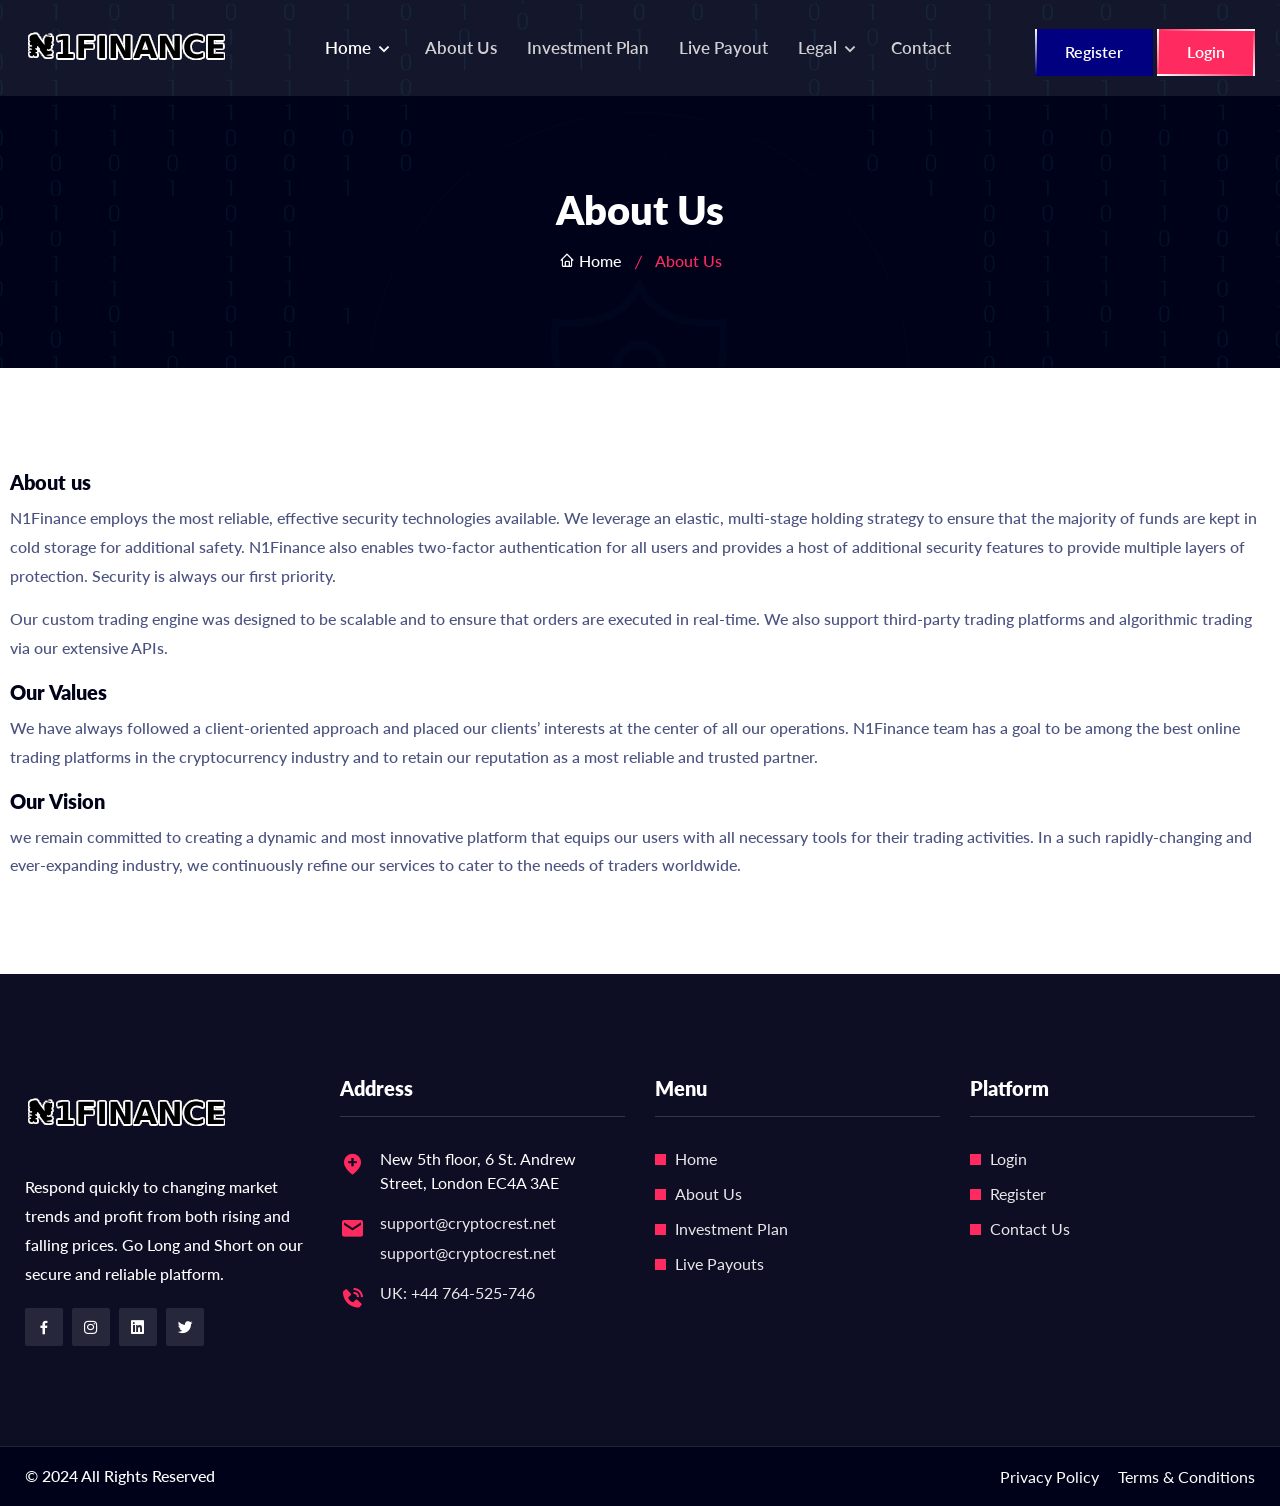
==== about-us.html @ 45ce6a68 "d" ====
<!doctype html>
<html lang="zxx">
    
<!-- Mirrored from cryptocrest.net/about-us.php by HTTrack Website Copier/3.x [XR&CO'2014], Sat, 09 Nov 2024 10:19:20 GMT -->
<!-- Added by HTTrack --><meta http-equiv="content-type" content="text/html;charset=UTF-8" /><!-- /Added by HTTrack -->
<meta http-equiv="content-type" content="text/html;charset=UTF-8" />
<head>
		<!-- Required meta tags -->
		<meta charset="utf-8">
		<meta name="viewport" content="width=device-width, initial-scale=1, shrink-to-fit=no">
<meta name="description" content="N1Finance was designed with all categories of traders in mind. With an easy to explore and use interface, we built integrity,  innovation and security into a product that is quickly becoming the favorite among traders in over 35 countries.">
    <meta name="author" content="N1Finance">
	
		<!-- Links of CSS files -->
		<link rel="stylesheet" href="fig/assets/css/bootstrap.min.css">
		<link rel="stylesheet" href="fig/assets/css/owl.theme.default.min.css">
		<link rel="stylesheet" href="fig/assets/css/owl.carousel.min.css">
		<link rel="stylesheet" href="fig/assets/css/animate.min.css">
		<link rel="stylesheet" href="fig/assets/css/boxicons.min.css"> 
		<link rel="stylesheet" href="fig/assets/css/magnific-popup.min.css"> 
		<link rel="stylesheet" href="fig/assets/css/flaticon.css">
		<link rel="stylesheet" href="fig/assets/css/meanmenu.min.css">
		<link rel="stylesheet" href="fig/assets/css/nice-select.min.css">
		<link rel="stylesheet" href="fig/assets/css/odometer.min.css">
		<link rel="stylesheet" href="fig/assets/css/style.css">
		<link rel="stylesheet" href="fig/assets/css/responsive.css">
		
		 <!--====== Favicon Icon ======-->
		 
		 <!-- Favicon -->
		<link rel="icon" type="image/png" href="fig/assets/img/favicon.png">
		

    <base  />
    <title>About Us - N1Finance </title>
  
    </head>

    <body>
		
		<!-- Start Preloader Area -->
		<div class="preloader">
            <div class="loader">
                <div class="loader-outter"></div>
                <div class="loader-inner"></div>

                <div class="indicator"> 
                    <svg width="16px" height="12px">
                        <polyline id="back" points="1 6 4 6 6 11 10 1 12 6 15 6"></polyline>
                        <polyline id="front" points="1 6 4 6 6 11 10 1 12 6 15 6"></polyline>
                    </svg>
                </div>
            </div>
        </div>
		<!-- End Preloader Area -->
		
		<!-- Start Header Area -->
		<header class="header-area">
			   <!-- TradingView Widget BEGIN -->
<div class="tradingview-widget-container">
  <div class="tradingview-widget-container__widget"></div>
  <script type="text/javascript" src="../s3.tradingview.com/external-embedding/embed-widget-ticker-tape.js" async>
  {
  "symbols": [
    {
      "proName": "FOREXCOM:SPXUSD",
      "title": "S&P 500"
    },
    {
      "proName": "FOREXCOM:NSXUSD",
      "title": "Nasdaq 100"
    },
    {
      "proName": "FX_IDC:EURUSD",
      "title": "EUR/USD"
    },
    {
      "proName": "BITSTAMP:BTCUSD",
      "title": "BTC/USD"
    },
    {
      "proName": "BITSTAMP:ETHUSD",
      "title": "ETH/USD"
    }
  ],
  "colorTheme": "dark",
  "isTransparent": true,
  "displayMode": "adaptive",
  "locale": "en"
}
  </script>
</div>
<!-- TradingView Widget END -->
			<!-- Start Navbar Area -->
			<div class="navbar-area">
				<div class="mobile-nav">
					<div class="container">
						<a href="index-2.html" class="logo">
							<img src="fig/assets/img/logos.png" alt="Logo">
						</a>
					</div>
				</div>

				<div class="main-nav">
					<div class="container">
						<nav class="navbar navbar-expand-md">
							<a class="navbar-brand" href="index-2.html">
								<img src="fig/assets/img/logos.png" alt="Logo">
							</a>
							
							<div class="collapse navbar-collapse mean-menu">
								<ul class="navbar-nav m-auto">
									<li class="nav-item">
										<a href="index-2.html" class="nav-link active">
											Home
											<i class="bx bx-chevron-down"></i>
										</a>

									</li>
                                      
									  <li class="nav-item">
										<a href="about-us.html" class="nav-link">About Us</a>
									</li>
									
									
									<li class="nav-item">
										<a href="pricing.html" class="nav-link">Investment Plan</a>
									</li>
									
									
									 <li class="nav-item">
										<a href="payouts.html" class="nav-link">Live Payout</a>
									</li>
									
									<li class="nav-item">
										<a href="#" class="nav-link">
											Legal
											<i class="bx bx-chevron-down"></i>
										</a>

										<ul class="dropdown-menu">
											<li class="nav-item">
												<a href="legal.html" class="nav-link">Terms Of Use</a>
											</li>
											<li class="nav-item">
												<a href="privacy.html" class="nav-link">Privacy Policy</a>
											</li>
										</ul>
									</li>
									
							
									<li class="nav-item">
										<a href="contact-us.html" class="nav-link">Contact</a>
									</li>
								</ul>
                                								<div class="others-option">
									<div class="get-quote">
										<a href="https://trading.cryptocrest.net/register.php" class="default-btn2">
											<span>Register</span>
										</a>
									</div>
									<div class="get-quote">
										<a href="https://trading.cryptocrest.net/" class="default-btn">
											<span>Login</span>
										</a>
									</div>
								</div>
								                         							</div>
						</nav>
					</div>
				</div>
				
				
			</div>
			<!-- End Navbar Area -->

		</header>
		<!-- End Header Area -->
  <!-- Start Page Title Area -->
		<div class="page-title-area">
			<div class="container">
				<div class="page-title-content">
				    <br><br><br><br>
					<h2>About Us</h2>
					<ul>
						<li>
							<a href="index-2.html">
								<i class="bx bx-home"></i>
								Home 
							</a>
						</li>
						<li class="active">About Us</li>
					</ul>
				</div>
			</div>
		</div>
		<!-- End Page Title Area -->

  <!-- Start About Us Area -->
		<section class="about-us-area pt-100 pb-70">
			<div class="container">
				<div class="row align-items-center">
                
                    <div class="blog-post-item">
                        <div class="blog-post-top-content">
                            <h3 class="title">About us</h3>
                            <p>N1Finance employs the most reliable, effective security technologies available. 
							We leverage an elastic, multi-stage holding strategy to ensure that the majority of funds
							are kept in cold storage for additional safety. N1Finance also enables two-factor 
							authentication for all users and provides a host of additional security features to provide
							multiple layers of protection. Security is always our first priority.</p>
							<p> Our custom trading engine was designed to be scalable and to ensure that orders are executed 
							in real-time. We also support third-party trading platforms and algorithmic
							trading via our extensive APIs.</p>
							
                            <h3 class="title">Our Values</h3>
                            <p>We have always followed a client-oriented approach and placed our clients’ interests at 
							the center of all our operations. N1Finance team has a goal to be among the best online
							trading platforms in the cryptocurrency industry and to retain our reputation as a most 
							reliable and trusted partner.</p>
					
						   <h3 class="title">Our Vision</h3>
                            <p>we remain committed to creating a dynamic and most innovative platform that equips our users with all 
							necessary tools for their trading activities. In a such rapidly-changing and ever-expanding industry, we
							continuously refine our services to cater to the needs of traders worldwide.
</p>
						
						</div>

 </div> </div> </div>
                    </div>
                </div>
            </div>
        </div>
        <div class="banefits-color-2">
            <img src="exp/images/shape/color-bg-4.html" alt="">
        </div>
    </section>
 
		

	<!-- Start Footer Area -->
				<footer class="footer-area pt-100 pb-70 jarallax" data-jarallax='{"speed": 0.3}'>
			<div class="container">
				<div class="row">
					<div class="col-lg-3 col-md-6">
						<div class="single-footer-widget">
							<a href="index-2.html" class="logo">
								<img src="assets/images/logo/logo.png" alt="Image">
							</a>

							<p>Respond quickly to changing market trends 
							and profit from both rising and falling prices. Go Long and Short on
							our secure and reliable platform.</p>

							<ul class="social-icon">
								<li>
									<a href="#">
										<i class="bx bxl-facebook"></i>
									</a>
								</li>
								<li>
									<a href="#">
										<i class="bx bxl-instagram"></i>
									</a>
								</li>
								<li>
									<a href="#">
										<i class="bx bxl-linkedin-square"></i>
									</a>
								</li>
								<li>
									<a href="#">
										<i class="bx bxl-twitter"></i>
									</a>
								</li>
							</ul>
						</div>
					</div>

					<div class="col-lg-3 col-md-6">
						<div class="single-footer-widget">
							<h3>Address</h3>

							<ul class="address">
								<li class="location">
									<i class="bx bxs-location-plus"></i>
									New 5th floor, 6 St. Andrew Street, London EC4A 3AE								</li>
								<li>
									<i class="bx bxs-envelope"></i>
									<a href="mailto:support@cryptocrest.net">support@cryptocrest.net</a>
									<a href="mailto:support@cryptocrest.net">support@cryptocrest.net</a>
								</li>
								<li>
									<i class="bx bxs-phone-call"></i>
									<a href="tel:UK: +44 764-525-746">UK: +44 764-525-746</a>
									
								</li>
							</ul>
						</div>
					</div>

					<div class="col-lg-3 col-md-6">
						<div class="single-footer-widget">
							<h3>Menu</h3>

							<ul class="import-link">
								<li>
									<a href="index-2.html">Home</a>
								</li>
								<li>
									<a href="about-us.html">About Us</a>
								</li>
								<li>
									<a href="pricing.html">Investment Plan</a>
								</li>
								<li>
									<a href="payouts.html">Live Payouts</a>
								</li>
								
							</ul>
						</div>
					</div>

					<div class="col-lg-3 col-md-6">
						<div class="single-footer-widget">
							<h3>Platform</h3>

							<ul class="import-link">
									                                         <li><a  href="https://trading.cryptocrest.net/">Login</a></li>
                                        <li><a  href="https://trading.cryptocrest.net/register.php">Register</a></li>
										
										                          								<li>
									<a href="contact-us.html">Contact Us</a>
								</li>
							</ul>
						</div>
					</div>
				</div>
			</div>
		</footer>
		<!-- End Footer Area -->

		<!-- Start Copy Right Area -->
		<div class="copy-right-area">
			<div class="container">
				<div class="row align-items-center">
					<div class="col-lg-6 col-md-6">
						<p>    &copy; 2024 All Rights Reserved</a></p>
					</div>

					<div class="col-lg-6 col-md-6">
						<ul class="footer-menu">
							<li>
								<a href="privacy.html" >
									Privacy Policy
								</a>
							</li>
							<li>
								<a href="legal.html" >
									Terms & Conditions
								</a>
							</li>
						</ul>
					</div>
				</div>
			</div>
		</div>
		
		<div class="go-top">
			<i class="bx bx-chevrons-up"></i>
			<i class="bx bx-chevrons-up"></i>
		</div>
		<!-- End Go Top Area -->
		
<!--Start of Tawk.to Script-->
<!--<script type="text/javascript">
var Tawk_API=Tawk_API||{}, Tawk_LoadStart=new Date();
(function(){
var s1=document.createElement("script"),s0=document.getElementsByTagName("script")[0];
s1.async=true;
s1.src='https://embed.tawk.to/5f638be14704467e89efe614/default';
s1.charset='UTF-8';
s1.setAttribute('crossorigin','*');
s0.parentNode.insertBefore(s1,s0);
})();
</script>
-->
<!--End of Tawk.to Script-->


<!-- GetButton.io widget -->
<!--
<script type="text/javascript">
    (function () {
        var options = {
            whatsapp: "+447537181141", // WhatsApp number
            call_to_action: "Message us", // Call to action
            position: "left", // Position may be 'right' or 'left'
        };
        var proto = document.location.protocol, host = "getbutton.io", url = proto + "//static." + host;
        var s = document.createElement('script'); s.type = 'text/javascript'; s.async = true; s.src = url + '/widget-send-button/js/init.js';
        s.onload = function () { WhWidgetSendButton.init(host, proto, options); };
        var x = document.getElementsByTagName('script')[0]; x.parentNode.insertBefore(s, x);
    })();
</script>
-->
<!-- /GetButton.io widget -->

        <!-- Links of JS files -->
        <script src="fig/assets/js/jquery.min.js"></script>
        <script src="fig/assets/js/popper.min.js"></script>
        <script src="fig/assets/js/bootstrap.min.js"></script>
		<script src="fig/assets/js/meanmenu.min.js"></script>
		<script src="fig/assets/js/owl.carousel.min.js"></script>
		<script src="fig/assets/js/nice-select.min.js"></script>
		<script src="fig/assets/js/magnific-popup.min.js"></script>
		<script src="fig/assets/js/parallax.min.js"></script>
        <script src="fig/assets/js/appear.min.js"></script>
		<script src="fig/assets/js/odometer.min.js"></script>
		<script src="fig/assets/js/smoothscroll.min.js"></script>
		<script src="fig/assets/js/form-validator.min.js"></script>
		<script src="fig/assets/js/contact-form-script.js"></script>
		<script src="fig/assets/js/ajaxchimp.min.js"></script>
        <script src="fig/assets/js/wow.min.js"></script>
		<script src="fig/assets/js/custom.js"></script>
    </body>

<!-- Mirrored from cryptocrest.net/about-us.php by HTTrack Website Copier/3.x [XR&CO'2014], Sat, 09 Nov 2024 10:19:20 GMT -->
</html>
---- fig/assets/css/flaticon.css ----
/*
  	Flaticon icon font: Flaticon
  	Creation date: 15/09/2020 04:46
  	*/

@font-face {
    font-family: "Flaticon";
    src: url("../fonts/Flaticon.eot");
    src: url("../fonts/Flaticond41dd41dd41d.eot?#iefix") format("embedded-opentype"),
        url("../fonts/Flaticon.woff2") format("woff2"),
        url("../fonts/Flaticon.woff") format("woff"),
        url("../fonts/Flaticon.ttf") format("truetype"),
        url("../fonts/Flaticon.svg#Flaticon") format("svg");
    font-weight: normal;
    font-style: normal;
}

@media screen and (-webkit-min-device-pixel-ratio:0) {
    @font-face {
        font-family: "Flaticon";
        src: url("../fonts/Flaticon.svg#Flaticon") format("svg");
    }
}

[class^="flaticon-"]:before, [class*=" flaticon-"]:before,
[class^="flaticon-"]:after, [class*=" flaticon-"]:after {   
    font-family: Flaticon;
    font-style: normal;
}

.flaticon-left-arrow:before { content: "\f100"; }
.flaticon-right-arrow:before { content: "\f101"; }
.flaticon-play-button:before { content: "\f102"; }
.flaticon-clock:before { content: "\f103"; }
.flaticon-call:before { content: "\f104"; }
.flaticon-cyber-security:before { content: "\f105"; }
.flaticon-testing:before { content: "\f106"; }
.flaticon-innovation:before { content: "\f107"; }
.flaticon-cybercrime:before { content: "\f108"; }
.flaticon-threat:before { content: "\f109"; }
.flaticon-cyber-security-1:before { content: "\f10a"; }
.flaticon-password:before { content: "\f10b"; }
.flaticon-authentication:before { content: "\f10c"; }
.flaticon-web-protection:before { content: "\f10d"; }
.flaticon-reliability:before { content: "\f10e"; }
.flaticon-cyber:before { content: "\f10f"; }
.flaticon-application:before { content: "\f110"; }
.flaticon-quote:before { content: "\f111"; }
.flaticon-database:before { content: "\f112"; }
.flaticon-security:before { content: "\f113"; }
.flaticon-security-1:before { content: "\f114"; }
.flaticon-pin:before { content: "\f115"; }
.flaticon-email:before { content: "\f116"; }
.flaticon-user:before { content: "\f117"; }
.flaticon-worldwide:before { content: "\f118"; }
.flaticon-key:before { content: "\f119"; }
.flaticon-padlock:before { content: "\f11a"; }
.flaticon-www:before { content: "\f11b"; }
.flaticon-url:before { content: "\f11c"; }
.flaticon-bug:before { content: "\f11d"; }
.flaticon-antivirus:before { content: "\f11e"; }
---- fig/assets/css/style.css ----
/*
@File: Seqty Template Styles

* This file contains the styling for the actual template, this
is the file you need to edit to change the look of the template.

This files table contents are outlined below>>>>>

******************************************* 
** - DEFAULT AREA STYLE - **

** - Default Btn Area Style
** - Read More Area Style
** - Section Title Area Style

** - HOME PAGE STYLE - **

** - Header Area Style
** - Navbar Area Style
** - Mobile Navbar Area Style
** - Banner Area Style
** - Feature Area Style
** - Our Approach Area Style
** - Our Challenges Area Style
** - Services Area Style
** - Solution Area Style
** - Get In Touch Area Style
** - Protect Area Style
** - Testimonials Area Style
** - Partner Area Style
** - Blog Area Style
** - Footer Top Area Style
** - Copy Right Area Style
** - About Area Style
** - Pricing Area Style
** - Counter Area Style
** - Team Area Style
** - Approach Area Style
** - Safety Area Style

** - OTHER STYLE AREA - **

** - Preloader Area Style
** - Go Top Style
** - Video wave Style
** - Section Title Area Style
** - Nice select Area

*******************************************
/*

/*
Default Style
============================*/
@import url("https://fonts.googleapis.com/css2?family=Lato:ital,wght@0,300;0,400;0,700;0,900;1,300;1,400&amp;display=swap");
body {
  font-size: 16px;
  font-family: "Lato", sans-serif;
  color: #4b5280;
}

body.body-color-three {
  background-color: #f5f7fa;
}

.container {
  max-width: 1260px;
}

a {
  display: inline-block;
  -webkit-transition: all ease 0.5s;
  transition: all ease 0.5s;
  text-decoration: none;
  color: #4b5280;
}

a:hover {
  text-decoration: none;
  color: #ff2a60;
}

a:focus {
  text-decoration: none;
}

button {
  outline: 0 !important;
  -webkit-box-shadow: none;
          box-shadow: none;
  border: none;
}

button:focus {
  -webkit-box-shadow: none;
          box-shadow: none;
}

.h1, .h2, .h3, .h4, .h5, .h6, h1, h2, h3, h4, h5, h6 {
  color: #000219;
  font-weight: 800;
}

h3 {
  font-size: 20px;
  line-height: 1.4;
}

.d-table {
  width: 100%;
  height: 100%;
}

.d-table-cell {
  vertical-align: middle;
}

p {
  font-size: 16px;
  margin-bottom: 15px;
  line-height: 1.8;
  font-weight: 500;
}

p:last-child {
  margin-bottom: 0;
}

img {
  max-width: 100%;
  height: auto;
}

ul {
  list-style: none;
  padding: 0;
  margin: 0;
}

.form-control {
  height: 50px;
  color: #ff2a60;
  border: 1px solid #ebebeb;
  background-color: transparent;
  border-radius: 0;
  font-size: 16px;
  padding: 10px 20px;
  width: 100%;
}

.form-control::-webkit-input-placeholder {
  color: #676a6a;
}

.form-control:-ms-input-placeholder {
  color: #676a6a;
}

.form-control::-ms-input-placeholder {
  color: #676a6a;
}

.form-control::placeholder {
  color: #676a6a;
}

.form-control:focus {
  color: #000000;
  background-color: transparent;
  -webkit-box-shadow: unset;
          box-shadow: unset;
  outline: 0;
  border: 1px solid #ff2a60;
}

.form-control:hover:focus, .form-control:focus {
  -webkit-box-shadow: unset;
          box-shadow: unset;
}

textarea.form-control {
  height: auto;
}

.ptb-100 {
  padding-top: 100px;
  padding-bottom: 100px;
}

.ptb-70 {
  padding-top: 70px;
  padding-bottom: 70px;
}

.pt-100 {
  padding-top: 100px;
}

.pb-100 {
  padding-bottom: 100px;
}

.pt-70 {
  padding-top: 70px;
}

.pb-70 {
  padding-bottom: 70px;
}

.mt-100 {
  margin-top: 100px;
}

.mt-minus-100 {
  margin-top: -100px;
}

.mt-30 {
  margin-top: 30px;
}

.mb-30 {
  margin-bottom: 30px;
}

/*
Bg-color Style*/
.bg-color {
  background-color: #f9fafb;
}

.white-bg {
  background-color: #ffffff;
}

/*
Default Btn Area Style*/
.default-btn {
  z-index: 1;
  font-weight: 600;
  font-size: 16px;
  color: #ffffff;
  padding: 15px 30px 16px;
  line-height: 1;
  -webkit-transition: all ease 0.5s;
  transition: all ease 0.5s;
  text-align: center;
  background-color: #ff2a60;
  position: relative;
  overflow: hidden;
}


.default-btn2 {
  z-index: 1;
  font-weight: 600;
  font-size: 16px;
  color: #ffffff;
  padding: 15px 30px 16px;
  line-height: 1;
  -webkit-transition: all ease 0.5s;
  transition: all ease 0.5s;
  text-align: center;
  background-color: navy;
  position: relative;
  overflow: hidden;
}

.default-btn2 span::before {
  content: "";
  position: absolute;
  top: 0;
  left: 0;
  width: 2px;
  height: 100%;
  background: -webkit-gradient(linear, left top, left bottom, from(#ffffff), to(transparent));
  background: linear-gradient(top, #ffffff, transparent);
  -webkit-animation: top 2s linear infinite;
          animation: top 2s linear infinite;
  -webkit-animation-delay: 1s;
          animation-delay: 1s;
}
.default-btn span::before {
  content: "";
  position: absolute;
  top: 0;
  left: 0;
  width: 2px;
  height: 100%;
  background: -webkit-gradient(linear, left top, left bottom, from(#ffffff), to(transparent));
  background: linear-gradient(top, #ffffff, transparent);
  -webkit-animation: top 2s linear infinite;
          animation: top 2s linear infinite;
  -webkit-animation-delay: 1s;
          animation-delay: 1s;
}

.default-btn span::after {
  content: "";
  position: absolute;
  bottom: 0;
  right: 0;
  width: 2px;
  height: 100%;
  background: -webkit-gradient(linear, left bottom, left top, from(#ffffff), to(transparent));
  background: linear-gradient(bottom, #ffffff, transparent);
  -webkit-animation: bottom 2s linear infinite;
          animation: bottom 2s linear infinite;
  -webkit-animation-delay: 1s;
          animation-delay: 1s;
}

.default-btn::before {
  content: "";
  position: absolute;
  top: 0;
  left: 0;
  width: 100%;
  height: 2px;
  background: -webkit-gradient(linear, right top, left top, from(#ffffff), to(transparent));
  background: linear-gradient(right, #ffffff, transparent);
  -webkit-animation: right 2s linear infinite;
          animation: right 2s linear infinite;
}

.default-btn::after {
  content: "";
  position: absolute;
  bottom: 0;
  left: 0;
  width: 100%;
  height: 2px;
  background: -webkit-gradient(linear, left top, right top, from(#ffffff), to(transparent));
  background: linear-gradient(left, #ffffff, transparent);
  -webkit-animation: left 2s linear infinite;
          animation: left 2s linear infinite;
}

.default-btn:hover {
  background-color: #ff5a00;
  color: #ffffff;
}

@-webkit-keyframes left {
  0% {
    -webkit-transform: translateX(100%);
            transform: translateX(100%);
  }
  100% {
    -webkit-transform: translateX(-100%);
            transform: translateX(-100%);
  }
}

@keyframes left {
  0% {
    -webkit-transform: translateX(100%);
            transform: translateX(100%);
  }
  100% {
    -webkit-transform: translateX(-100%);
            transform: translateX(-100%);
  }
}

@-webkit-keyframes right {
  0% {
    -webkit-transform: translateX(-100%);
            transform: translateX(-100%);
  }
  100% {
    -webkit-transform: translateX(100%);
            transform: translateX(100%);
  }
}

@keyframes right {
  0% {
    -webkit-transform: translateX(-100%);
            transform: translateX(-100%);
  }
  100% {
    -webkit-transform: translateX(100%);
            transform: translateX(100%);
  }
}

@-webkit-keyframes top {
  0% {
    -webkit-transform: translateY(100%);
            transform: translateY(100%);
  }
  100% {
    -webkit-transform: translateY(-100%);
            transform: translateY(-100%);
  }
}

@keyframes top {
  0% {
    -webkit-transform: translateY(100%);
            transform: translateY(100%);
  }
  100% {
    -webkit-transform: translateY(-100%);
            transform: translateY(-100%);
  }
}

@-webkit-keyframes bottom {
  0% {
    -webkit-transform: translateY(-100%);
            transform: translateY(-100%);
  }
  100% {
    -webkit-transform: translateY(100%);
            transform: translateY(100%);
  }
}

@keyframes bottom {
  0% {
    -webkit-transform: translateY(-100%);
            transform: translateY(-100%);
  }
  100% {
    -webkit-transform: translateY(100%);
            transform: translateY(100%);
  }
}

/*
Read More Btn Area Style*/
.read-more {
  font-weight: 600;
  font-size: 15px;
  color: #ff2a60;
}

.read-more i {
  position: relative;
  position: relative;
  top: 1.7px;
  margin-left: 5px;
}

.read-more:hover {
  color: #ff2a60;
}

/*
Section Title Area Style*/
.section-title {
  max-width: 750px;
  margin: -5px auto 50px;
  text-align: center;
  position: relative;
}

.section-title span {
  display: block;
  margin-bottom: 12px;
  color: #ff2a60;
  font-weight: 600;
}

.section-title h2 {
  font-size: 40px;
  margin-bottom: 15px;
  position: relative;
  line-height: 1.4;
}

.section-title h2:last-child {
  margin-bottom: 0;
}

.section-title.white-title span {
  color: #ffffff;
}

.section-title.white-title h2 {
  color: #ffffff;
}

.section-title.white-title p {
  color: #ffffff;
}

/*
Header Area Style
======================================================*/
.header-area {
  position: absolute;
  top: 0;
  left: 0;
  right: 0;
  width: 100%;
  z-index: 999;
}

.header-area.p-relative {
  position: relative;
}

.top-header {
  background-color: #ff2a60;
  padding-top: 15px;
  padding-bottom: 15px;
}

.top-header .header-left-content {
  line-height: 1;
}

.top-header .header-left-content li {
  display: inline-block;
  margin-right: 30px;
  color: #999999;
  font-size: 14px;
  position: relative;
  padding-left: 30px;
  font-weight: 600;
}

.top-header .header-left-content li:last-child {
  margin-right: 0;
}

.top-header .header-left-content li i {
  color: #ffffff;
  display: inline-block;
  margin-right: 10px;
  font-size: 18px;
  position: absolute;
  top: -2px;
  left: 0;
}

.top-header .header-left-content li a {
  display: block;
  color: #ffffff;
}

.top-header .header-left-content li a:hover {
  color: #ffffff;
}

.top-header .header-right-content {
  line-height: 1;
  text-align: right;
}

.top-header .header-right-content li {
  display: inline-block;
  margin-right: 15px;
}

.top-header .header-right-content li:last-child {
  margin-right: 0;
}

.top-header .header-right-content li a i {
  color: #ffffff;
  display: inline-block;
  font-size: 18px;
  -webkit-transition: all ease 0.5s;
  transition: all ease 0.5s;
  text-align: center;
}

.top-header .header-right-content li a:hover i {
  color: #ffffff;
}

.top-header.bg-dark {
  background-color: #000000 !important;
}

.top-header.top-header-three .header-left-content li {
  color: #000219;
}

.top-header.top-header-three .header-left-content li i {
  color: #ff2a60;
}

.top-header.top-header-three .header-left-content li a {
  color: #000219;
}

.top-header.top-header-three .header-left-content li a:hover {
  color: #ff2a60;
}

.top-header.top-header-three .header-right-content li a i {
  color: #000219;
}

.top-header.top-header-three .header-right-content li a:hover i {
  color: #ff2a60;
}

/*
Navbar Area Style
======================================================*/
.navbar-area {
  background-color: rgba(255, 255, 255, 0.08);
}

.navbar-area .main-nav {
  padding-top: 0;
  padding-bottom: 0;
}

.navbar-area .main-nav .navbar {
  padding: 0;
}

.navbar-area .main-nav .navbar .navbar-brand {
  font-size: 0;
  padding: 0;
}

.navbar-area .main-nav nav .navbar-nav .nav-item {
  position: relative;
  padding: 0 0;
}

.navbar-area .main-nav nav .navbar-nav .nav-item a {
  font-size: 17px;
  font-weight: 600;
  color: rgba(255, 255, 255, 0.8);
  text-transform: capitalize;
  -webkit-transition: all ease 0.5s;
  transition: all ease 0.5s;
  margin-left: 0;
  margin-right: 0;
  padding: 35px 0;
  position: relative;
  z-index: 1;
  margin: 0 15px;
}

.navbar-area .main-nav nav .navbar-nav .nav-item a i {
  font-size: 22px;
  line-height: 0;
  position: relative;
  top: 4px;
  margin-left: -2px;
}

.navbar-area .main-nav nav .navbar-nav .nav-item a:hover {
  color: #ffffff;
}

.navbar-area .main-nav nav .navbar-nav .nav-item a.active {
  color: #ffffff;
}

.navbar-area .main-nav nav .navbar-nav .nav-item .dropdown-menu {
  position: absolute;
  top: 100%;
  left: 15px;
  opacity: 0;
  width: 250px;
  visibility: hidden;
  z-index: 99;
  display: block;
  padding: 0;
  background-color: #ffffff;
  border: none;
  border-radius: 0;
  -webkit-transition: all 0.2s ease-in-out;
  transition: all 0.2s ease-in-out;
  -webkit-box-shadow: 0 0 20px 3px rgba(0, 0, 0, 0.05);
          box-shadow: 0 0 20px 3px rgba(0, 0, 0, 0.05);
  border-top: 2px solid #ff2a60;
}

.navbar-area .main-nav nav .navbar-nav .nav-item .dropdown-menu li {
  position: relative;
  padding: 0;
}

.navbar-area .main-nav nav .navbar-nav .nav-item .dropdown-menu li a {
  font-size: 15.5px;
  color: #000219;
  position: relative;
  padding: 10px 15px;
  border-bottom: 1px dashed #eeeeee;
  margin-left: 0;
  margin-right: 0;
  text-transform: capitalize;
  display: block;
  font-weight: 600;
}

.navbar-area .main-nav nav .navbar-nav .nav-item .dropdown-menu li a i {
  float: right;
  top: 12px;
  -webkit-transition: all ease 0.5s;
  transition: all ease 0.5s;
  font-size: 20px;
}

.navbar-area .main-nav nav .navbar-nav .nav-item .dropdown-menu li a::before {
  display: none;
}

.navbar-area .main-nav nav .navbar-nav .nav-item .dropdown-menu li a:hover {
  color: #ff2a60;
}

.navbar-area .main-nav nav .navbar-nav .nav-item .dropdown-menu li a.active {
  color: #ff2a60;
}

.navbar-area .main-nav nav .navbar-nav .nav-item .dropdown-menu li .dropdown-menu {
  left: 100%;
  top: 0;
}

.navbar-area .main-nav nav .navbar-nav .nav-item .dropdown-menu li:last-child a {
  border-bottom: none;
}

.navbar-area .main-nav nav .navbar-nav .nav-item .dropdown-menu li .dropdown-menu {
  position: absolute;
  left: -98%;
  top: 20px !important;
  opacity: 0 !important;
  visibility: hidden !important;
}

.navbar-area .main-nav nav .navbar-nav .nav-item .dropdown-menu li .dropdown-menu li .dropdown-menu {
  position: absolute;
  right: -100%;
  top: 0;
  opacity: 0 !important;
  visibility: hidden !important;
}

.navbar-area .main-nav nav .navbar-nav .nav-item .dropdown-menu li .dropdown-menu li a {
  color: #000219;
  text-transform: capitalize;
  font-weight: 600;
}

.navbar-area .main-nav nav .navbar-nav .nav-item .dropdown-menu li .dropdown-menu li a:hover {
  color: #ff2a60;
}

.navbar-area .main-nav nav .navbar-nav .nav-item .dropdown-menu li .dropdown-menu li a:focus {
  color: #ff2a60;
}

.navbar-area .main-nav nav .navbar-nav .nav-item .dropdown-menu li .dropdown-menu li a.active {
  color: #ff2a60;
}

.navbar-area .main-nav nav .navbar-nav .nav-item .dropdown-menu li:hover .dropdown-menu {
  opacity: 1 !important;
  visibility: visible !important;
  top: -4px !important;
}

.navbar-area .main-nav nav .navbar-nav .nav-item .dropdown-menu li:hover .dropdown-menu li:hover .dropdown-menu {
  opacity: 1 !important;
  visibility: visible !important;
  top: -20px !important;
}

.navbar-area .main-nav nav .navbar-nav .nav-item .dropdown-menu:last-child .dropdown-menu {
  left: auto;
  right: -100%;
}

.navbar-area .main-nav nav .navbar-nav .nav-item:hover ul {
  opacity: 1;
  visibility: visible;
  margin-top: 0;
}

.navbar-area .others-option .get-quote {
  display: inline-block;
  position: relative;
  top: 7.5px;
}

.navbar-area .others-option .cart-icon {
  top: 0;
  display: inline-block;
  margin-right: 40px;
  position: relative;
}

.navbar-area .others-option .cart-icon a i {
  font-size: 30px;
  -webkit-transition: all ease 0.5s;
  transition: all ease 0.5s;
  line-height: 1;
  line-height: 50px;
  text-align: center;
  display: inline-block;
  color: #ffffff;
  border-radius: 50px;
}

.navbar-area .others-option .cart-icon a span {
  position: absolute;
  top: 5px;
  right: -10px;
  width: 15px;
  height: 15px;
  line-height: 15px;
  background-color: #ff2a60;
  border-radius: 50%;
  text-align: center;
  color: #ffffff;
  font-size: 11px;
}

.navbar-area .others-option .cart-icon a:hover i {
  color: #ff2a60;
}

.navbar-area.navbar-area-two {
  background-color: #ffffff;
}

.navbar-area.navbar-area-two .main-nav nav .navbar-nav .nav-item a {
  color: #000000;
}

.navbar-area.navbar-area-two .main-nav nav .navbar-nav .nav-item a:hover {
  color: #ff2a60;
}

.navbar-area.navbar-area-two .main-nav nav .navbar-nav .nav-item a.active {
  color: #ff2a60;
}

.navbar-area.navbar-area-two .main-nav nav .navbar-nav .nav-item .dropdown-menu li a {
  color: #000219;
}

.navbar-area.navbar-area-two .main-nav nav .navbar-nav .nav-item .dropdown-menu li a:hover {
  color: #ff2a60;
}

.navbar-area.navbar-area-two .main-nav nav .navbar-nav .nav-item .dropdown-menu li a.active {
  color: #ff2a60;
}

.navbar-area.navbar-area-two .main-nav nav .navbar-nav .nav-item .dropdown-menu li .dropdown-menu li a {
  color: #000219;
}

.navbar-area.navbar-area-two .main-nav nav .navbar-nav .nav-item .dropdown-menu li .dropdown-menu li a:hover {
  color: #ff2a60;
}

.navbar-area.navbar-area-two .main-nav nav .navbar-nav .nav-item .dropdown-menu li .dropdown-menu li a:focus {
  color: #ff2a60;
}

.navbar-area.navbar-area-two .main-nav nav .navbar-nav .nav-item .dropdown-menu li .dropdown-menu li a.active {
  color: #ff2a60;
}

.navbar-area.navbar-area-two .others-option .cart-icon a i {
  color: #000000;
}

.navbar-area.navbar-area-two .others-option .cart-icon a:hover i {
  color: #ff2a60;
}

.navbar-area.navbar-area-two.is-sticky {
  background-color: #ffffff !important;
}

.navbar-area.is-sticky {
  position: fixed;
  top: 0;
  left: 0;
  width: 100%;
  z-index: 999;
  -webkit-box-shadow: 0 0 20px 3px rgba(0, 0, 0, 0.05);
          box-shadow: 0 0 20px 3px rgba(0, 0, 0, 0.05);
  background-color: #000219;
  -webkit-animation: 500ms ease-in-out 0s normal none 1 running fadeInDown;
          animation: 500ms ease-in-out 0s normal none 1 running fadeInDown;
}

/*
Mobile Navbar Area Style
======================================================*/
.mobile-nav {
  display: none;
}

@media only screen and (max-width: 991px) {
  .mobile-nav {
    display: block;
    position: relative;
  }
  .mobile-nav .logo {
    text-decoration: none;
    position: absolute;
    top: 10px;
    z-index: 999;
    left: 15px;
    color: #ffffff;
    font-weight: bold;
    text-transform: uppercase;
    font-size: 20px;
    max-width: 145px;
  }
  .mobile-nav nav .navbar-nav {
    height: 300px;
    overflow-y: scroll !important;
  }
  .mobile-nav nav .navbar-nav .nav-item a i {
    display: none;
  }
  .mean-container .mean-bar {
    background-color: rgba(255, 255, 255, 0.08);
    height: 70px;
    padding: 0;
    border-bottom: 1px solid #000000;
    border-top: 1px solid #000000;
  }
  .mean-container .mean-nav {
    margin-top: 70px;
  }
  .mean-container .mean-nav ul li a:hover {
    color: #ff2a60;
  }
  .mean-container .mean-nav ul li a.active {
    color: #ff2a60;
  }
  .mean-container a.meanmenu-reveal {
    padding: 23px 15px 0 0;
    color: #ffffff;
  }
  .mean-container a.meanmenu-reveal span {
    background-color: #ffffff;
    position: relative;
    top: 8px;
    margin-top: -5px;
    border-radius: 0;
  }
  .main-nav {
    display: none !important;
  }
  .navbar-area .others-option {
    display: none;
  }
  .navbar-area .others-option .get-quote {
    top: 4.5px;
  }
  .navbar-area .others-option .cart-icon {
    margin-right: 10px;
    margin-left: 20px;
  }
  .navbar-area.is-sticky .mean-container .mean-bar {
    background-color: #000000;
    border: none;
  }
  .navbar-area.navbar-area-two .mean-container .mean-bar {
    background-color: #ffffff;
    border: none;
  }
  .navbar-area.navbar-area-two .mean-container a.meanmenu-reveal {
    color: #000000;
  }
  .navbar-area.navbar-area-two .mean-container a.meanmenu-reveal span {
    background-color: #000000;
  }
  .navbar-area.navbar-area-two .others-option-for-responsive .dot-menu .inner .circle {
    background-color: #000000;
  }
  .top-header.top-header-three .appointment {
    display: none;
  }
}

/*
Others Option For Responsive Area Style
======================================================*/
.others-option-for-responsive {
  display: none;
}

.others-option-for-responsive .dot-menu {
  padding: 0 10px;
  height: 30px;
  cursor: pointer;
  z-index: 9991;
  position: absolute;
  right: 60px;
  top: 21px;
}

.others-option-for-responsive .dot-menu .inner {
  display: -webkit-box;
  display: -ms-flexbox;
  display: flex;
  -webkit-box-align: center;
      -ms-flex-align: center;
          align-items: center;
  height: 30px;
}

.others-option-for-responsive .dot-menu .inner .circle {
  height: 5px;
  width: 5px;
  border-radius: 100%;
  margin: 0 2px;
  -webkit-transition: all ease 0.5s;
  transition: all ease 0.5s;
  background-color: #ffffff;
}

.others-option-for-responsive .dot-menu:hover .inner .circle {
  background-color: #ff2a60;
}

.others-option-for-responsive .container {
  position: relative;
}

.others-option-for-responsive .container .container {
  position: absolute;
  right: 0;
  top: 10px;
  max-width: 262px;
  margin: auto;
  opacity: 0;
  visibility: hidden;
  -webkit-box-shadow: 0 0 20px 3px rgba(0, 0, 0, 0.05);
          box-shadow: 0 0 20px 3px rgba(0, 0, 0, 0.05);
  -webkit-transition: all ease 0.5s;
  transition: all ease 0.5s;
  z-index: 2;
  padding-left: 15px;
  padding-right: 15px;
}

.others-option-for-responsive .container .container.active {
  opacity: 1;
  visibility: visible;
}

.others-option-for-responsive .option-inner {
  -webkit-box-shadow: 0 0 20px 3px rgba(0, 0, 0, 0.05);
          box-shadow: 0 0 20px 3px rgba(0, 0, 0, 0.05);
  background-color: #ffffff;
}

.others-option-for-responsive .option-inner .others-option {
  background-color: #ffffff;
  padding: 10px;
  position: absolute;
  top: 61px;
  right: 0;
  -webkit-box-shadow: 0 0 20px 3px rgba(0, 0, 0, 0.05);
          box-shadow: 0 0 20px 3px rgba(0, 0, 0, 0.05);
}

.others-option-for-responsive .option-inner .others-option .option-item {
  margin-left: 15px;
  padding-left: 15px;
  position: relative;
}

.others-option-for-responsive .option-inner .others-option .option-item:first-child {
  margin-left: 0;
  padding-left: 0;
}

.others-option-for-responsive .sidebar-menu {
  display: inline-block;
  margin-left: 10px;
}

.others-option-for-responsive .sidebar-menu a i {
  font-size: 25px;
  background-color: #ff2a60;
  height: 50px;
  width: 50px;
  line-height: 50px;
  display: inline-block;
  text-align: center;
  color: #ffffff;
  border-radius: 50px;
}

@media only screen and (max-width: 991px) {
  .others-option-for-responsive {
    display: block;
  }
  .others-option-for-responsive .container {
    max-width: 100%;
  }
  .others-option-for-responsive .container .container {
    max-width: 400px;
    margin: auto;
  }
  .others-option-for-responsive .option-inner .others-option {
    background-color: #000000;
    margin-right: 15px;
  }
  .others-option-for-responsive .option-inner .others-option .dot-menu:hover .inner .circle {
    background-color: #ffffff;
  }
  .others-option-for-responsive .option-inner .others-option .cart-icon a i {
    color: #ffffff;
  }
  .others-option-for-responsive .option-inner .others-option .cart-icon a span {
    background-color: #ffffff !important;
    color: #000000;
  }
  .others-option-for-responsive .option-inner .others-option .search-btn {
    color: #ffffff;
  }
  .others-option-for-responsive .option-inner .others-option .search-btn:hover {
    color: #ffffff !important;
  }
  .others-option-for-responsive .option-inner .others-option .close-btn {
    color: #ffffff;
  }
}

/*
Banner Area Style
======================================================*/
.banner-area {
  background-position: center center;
  background-repeat: no-repeat;
  background-size: cover;
  position: relative;
  z-index: 1;
  padding-top: 120px;
  padding-bottom: 120px;
}

.banner-area.bg-1 {
  background: transparent url(../img/banner-bg1.jpg) left top no-repeat;
}

.banner-area.bg-2 {
  background-image: url(../img/banner-bg2.jpg);
}

.banner-area.banner-area-two {
  height: auto;
  padding-top: 300px;
  padding-bottom: 270px;
}

.banner-area.banner-area-two .banner-content {
  max-width: 590px;
}

.banner-area.banner-area-two .banner-content .top-title {
  color: #ff2a60;
  font-weight: 800;
}

.banner-area.banner-area-two .banner-content h1 {
  margin-bottom: 25px;
  color: #ffffff;
}

.banner-area.banner-area-two .banner-content p {
  color: #ffffff;
}

.banner-area.banner-area-three {
  height: auto;
  background-color: #eae1d6;
  padding-top: 100px;
  padding-bottom: 170px;
}

.banner-area.banner-area-three .banner-content .top-title {
  color: #ff2a60;
}

.banner-area.banner-area-three .banner-content h1 {
  font-size: 62px;
  color: #000219;
  margin-bottom: 25px;
}

.banner-area.banner-area-three .banner-content p {
  color: #4b5280;
}

.banner-content .top-title {
  display: block;
  margin-bottom: 15px;
  font-weight: 600;
}

.banner-content h1 {
  font-size: 60px;
  font-weight: 900;
  margin-bottom: 25px;
}

.banner-content p {
  margin-bottom: 30px;
  font-size: 16.5px;
}

.banner-video .video-btn {
  color: #ff2a60;
  background-color: #ffffff;
}

.banner-video .video-btn::after, .banner-video .video-btn::before {
  border-color: #ffffff;
}

.banner-video .video-btn:hover {
  background-color: #ff2a60;
  color: #ffffff;
}

.banner-video .video-btn:hover::after, .banner-video .video-btn:hover::before {
  border-color: #ff2a60;
}

.banner-image {
  text-align: center;
}

.banner-image img {
  -webkit-animation: border-transform 10s linear infinite alternate forwards;
          animation: border-transform 10s linear infinite alternate forwards;
}

@-webkit-keyframes border-transform {
  0%, 100% {
    border-radius: 63% 37% 54% 46% / 55% 48% 52% 45%;
  }
  14% {
    border-radius: 40% 60% 54% 46% / 49% 60% 40% 51%;
  }
  28% {
    border-radius: 54% 46% 38% 62% / 49% 70% 30% 51%;
  }
  42% {
    border-radius: 61% 39% 55% 45% / 61% 38% 62% 39%;
  }
  56% {
    border-radius: 61% 39% 67% 33% / 70% 50% 50% 30%;
  }
  70% {
    border-radius: 50% 50% 34% 66% / 56% 68% 32% 44%;
  }
  84% {
    border-radius: 46% 54% 50% 50% / 35% 61% 39% 65%;
  }
}

@keyframes border-transform {
  0%, 100% {
    border-radius: 63% 37% 54% 46% / 55% 48% 52% 45%;
  }
  14% {
    border-radius: 40% 60% 54% 46% / 49% 60% 40% 51%;
  }
  28% {
    border-radius: 54% 46% 38% 62% / 49% 70% 30% 51%;
  }
  42% {
    border-radius: 61% 39% 55% 45% / 61% 38% 62% 39%;
  }
  56% {
    border-radius: 61% 39% 67% 33% / 70% 50% 50% 30%;
  }
  70% {
    border-radius: 50% 50% 34% 66% / 56% 68% 32% 44%;
  }
  84% {
    border-radius: 46% 54% 50% 50% / 35% 61% 39% 65%;
  }
}

/*
Feature Area Style
======================================================*/
.feature-area {
  position: relative;
  margin-top: -130px;
  z-index: 1;
  overflow: hidden;
}

.feature-area.feature-area-two {
  margin-top: 0;
}

.feature-area.feature-area-two .single-feature {
  margin-top: 0;
  position: relative;
  -webkit-transition: all ease 0.5s;
  transition: all ease 0.5s;
}

.feature-area.feature-area-two .single-feature .feature-shape {
  position: absolute;
  bottom: 0;
  right: 0;
}

.feature-area.feature-area-two .single-feature:hover {
  background-color: #ff2a60;
}

.feature-area.feature-area-two .single-feature:hover i {
  color: #ffffff;
}

.feature-area.feature-area-three {
  z-index: 1;
  position: relative;
}

.feature-area.feature-area-three .feature-shape {
  position: absolute;
  bottom: 0;
  right: 0;
  opacity: 0.4;
}

.single-feature {
  padding: 30px;
  margin-top: 30px;
  margin-bottom: 30px;
  -webkit-box-shadow: 0 0 20px 3px rgba(0, 0, 0, 0.05);
          box-shadow: 0 0 20px 3px rgba(0, 0, 0, 0.05);
  -webkit-transition: all ease 0.5s;
  transition: all ease 0.5s;
  background-color: #ffffff;
}

.single-feature .title {
  position: relative;
  margin-bottom: 28px;
}

.single-feature .title i {
  position: absolute;
  top: 0;
  font-size: 50px;
  line-height: 1;
  color: #ff2a60;
  -webkit-transition: all ease 0.5s;
  transition: all ease 0.5s;
}

.single-feature .title h3 {
  -webkit-transition: all ease 0.5s;
  transition: all ease 0.5s;
  padding-left: 65px;
  padding-top: 12px;
}

.single-feature p {
  -webkit-transition: all ease 0.5s;
  transition: all ease 0.5s;
  margin-bottom: 0;
}

.single-feature:hover {
  background-color: #ff2a60;
  -webkit-transform: translateY(-5px);
          transform: translateY(-5px);
}

.single-feature:hover .title i {
  -webkit-transform: rotateY(360deg);
          transform: rotateY(360deg);
  color: #ffffff;
}

.single-feature:hover .title h3 {
  color: #ffffff;
}

.single-feature:hover p {
  color: #ffffff;
}

/*
Our Approach Area Style
======================================================*/
.approach-content {
  margin-left: 30px;
}

.approach-content h3 {
  font-weight: 600;
  font-size: 25px;
  margin-bottom: 40px;
}

.single-approach {
  background-color: #ffffff;
  border-left: 2px solid #ff2a60;
  padding: 20px;
  margin-bottom: 30px;
  -webkit-transition: all ease 0.5s;
  transition: all ease 0.5s;
  -webkit-box-shadow: 0 0 20px 3px rgba(0, 0, 0, 0.05);
          box-shadow: 0 0 20px 3px rgba(0, 0, 0, 0.05);
  position: relative;
}

.single-approach h3 {
  margin-bottom: 10px;
  font-size: 20px;
  font-weight: 700;
  -webkit-transition: all ease 0.5s;
  transition: all ease 0.5s;
}

.single-approach p {
  -webkit-transition: all ease 0.5s;
  transition: all ease 0.5s;
}

.single-approach:hover {
  -webkit-transform: translateY(-5px);
          transform: translateY(-5px);
}

.approach-img {
  margin-bottom: 30px;
}

/*
Our Challenges Area Style
======================================================*/
.challenges-area {
  background-image: url(../img/challenges-bg.jpg);
  background-position: center center;
  background-repeat: no-repeat;
  background-size: cover;
  position: relative;
  overflow: hidden;
  z-index: 1;
}

.challenges-area::before {
  content: "";
  position: absolute;
  top: 0;
  left: 0;
  width: 100%;
  height: 100%;
  background-color: #000219;
  opacity: 0.75;
}

.challenges-area.challenges-area-two {
  background-image: unset;
  background-color: #000219;
}

.challenges-area.challenges-area-two::before {
  display: none;
}

.challenges-area.challenges-area-two .challenges-shape {
  position: absolute;
  bottom: 0;
  right: 0;
  z-index: -1;
}

.challenges-area.challenges-area-two .single-challenges i {
  -webkit-transition: all ease 0.5s;
  transition: all ease 0.5s;
}

.challenges-area.challenges-area-two .single-challenges h3 {
  -webkit-transition: all ease 0.5s;
  transition: all ease 0.5s;
}

.challenges-area.challenges-area-two .single-challenges p {
  -webkit-transition: all ease 0.5s;
  transition: all ease 0.5s;
}

.challenges-area.challenges-area-two .single-challenges:hover {
  background-color: #ff2a60;
}

.challenges-area.challenges-area-two .single-challenges:hover i {
  color: #ffffff;
}

.challenges-area.challenges-area-two .single-challenges:hover h3 {
  color: #ffffff;
}

.challenges-area.challenges-area-two .single-challenges:hover p {
  color: #ffffff;
}

.single-challenges {
  position: relative;
  margin-bottom: 30px;
  -webkit-transition: all ease 0.5s;
  transition: all ease 0.5s;
  background-color: #ffffff;
  -webkit-box-shadow: 0 0 20px 3px rgba(0, 0, 0, 0.05);
          box-shadow: 0 0 20px 3px rgba(0, 0, 0, 0.05);
  padding: 30px 25px;
  text-align: center;
  z-index: 1;
}

.single-challenges i {
  font-size: 50px;
  color: #ff2a60;
  line-height: 1;
  margin-bottom: 20px;
  display: block;
}

.single-challenges h3 {
  margin-bottom: 10px;
}

.single-challenges p {
  margin-bottom: 0;
}

.single-challenges span {
  position: absolute;
  left: 0;
  right: 0;
  font-size: 100px;
  z-index: -1;
  opacity: 0.06;
  top: 50%;
  -webkit-transform: translateY(-50%);
          transform: translateY(-50%);
}

.single-challenges:hover {
  -webkit-transform: translateY(-5px);
          transform: translateY(-5px);
}

/*
Services Area Style
======================================================*/
.single-services {
  position: relative;
  -webkit-transition: all ease 0.5s;
  transition: all ease 0.5s;
  overflow: hidden;
  margin-bottom: 30px;
}

.single-services .services-img a {
  position: relative;
}

.single-services .services-img a::before {
  content: "";
  position: absolute;
  top: 0;
  left: 0;
  width: 100%;
  height: 100%;
  background: -webkit-gradient(linear, left bottom, left top, from(#000219), to(transparent));
  background: linear-gradient(bottom, #000219, transparent);
}

.single-services .services-content {
  position: absolute;
  bottom: -120px;
  left: 0;
  right: 0;
  padding: 30px;
  -webkit-transition: all ease 0.5s;
  transition: all ease 0.5s;
}

.single-services .services-content h3 {
  margin-bottom: 15px;
}

.single-services .services-content h3 a {
  color: #ffffff;
}

.single-services .services-content h3 a:hover {
  color: #ff2a60;
}

.single-services .services-content p {
  color: #ffffff;
}

.single-services:hover {
  -webkit-transform: translateY(-5px);
          transform: translateY(-5px);
}

.single-services:hover .services-content {
  bottom: 0;
}

/*
Solution Area Style
======================================================*/
.solution-area {
  overflow: hidden;
}

.solution-area.solution-area-three {
  position: relative;
  z-index: 1;
}

.solution-area.solution-area-three .container-fluid {
  max-width: 100%;
}

.solution-area.solution-area-three .solution-shape-left {
  z-index: -1;
  position: absolute;
  top: 50px;
  left: 50px;
  -webkit-animation: movebounce 5s linear infinite;
          animation: movebounce 5s linear infinite;
}

.solution-content {
  max-width: 600px;
  margin-left: auto;
}

.solution-title {
  margin-bottom: 40px;
}

.solution-title span {
  font-weight: 600;
  display: block;
  margin-bottom: 10px;
  color: #ff2a60;
}

.solution-title h2 {
  font-size: 30px;
  font-weight: 700;
  margin-bottom: 0;
  line-height: 1.4;
}

.single-solution {
  padding: 30px;
  position: relative;
  -webkit-box-shadow: 0 0 20px 3px rgba(0, 0, 0, 0.05);
          box-shadow: 0 0 20px 3px rgba(0, 0, 0, 0.05);
  -webkit-transition: all ease 0.5s;
  transition: all ease 0.5s;
  margin-bottom: 30px;
}

.single-solution h3 {
  margin-bottom: 12px;
  color: #000000;
  font-size: 18px;
  font-weight: 700;
}

.single-solution h3 a {
  color: #000000;
}

.single-solution p {
  margin-bottom: 0;
}

.single-solution span {
  position: absolute;
  top: -13px;
  right: -4px;
  line-height: 1;
  font-size: 80px;
  opacity: 0.1;
  font-weight: 700;
}

.solution-img {
  background-image: url(../img/solution-img.png);
  background-position: center center;
  background-repeat: no-repeat;
  background-size: cover;
  height: 100%;
  padding-bottom: 30px;
  position: relative;
}

.solution-img::before {
  content: "";
  position: absolute;
  bottom: 0;
  left: 0;
  width: 100%;
  height: 30px;
  background-color: #ffffff;
}

.solution-img img {
  display: none;
}

/*
Get In Touch Area Style
======================================================*/
.get-in-touch-area {
  background-image: url(../img/get-in-touch-bg.jpg);
  background-position: center center;
  background-repeat: no-repeat;
  background-size: cover;
  position: relative;
  z-index: 1;
}

.get-in-touch-area::before {
  content: "";
  position: absolute;
  top: 0;
  left: 0;
  width: 100%;
  height: 100%;
  background-color: #000219;
  opacity: 0.75;
  z-index: -1;
}

.get-in-touch-area.get-in-touch-area-two {
  background-image: unset;
  z-index: 1;
}

.get-in-touch-area.get-in-touch-area-two::before {
  display: none;
}

.get-in-touch-area.get-in-touch-area-two .get-in-touch-shape {
  position: absolute;
  top: 0;
  left: 0;
  right: 0;
  width: 100%;
  height: 100%;
  -webkit-box-pack: center;
      -ms-flex-pack: center;
          justify-content: center;
  -webkit-box-align: center;
      -ms-flex-align: center;
          align-items: center;
  display: -webkit-box;
  display: -ms-flexbox;
  display: flex;
  z-index: -1;
}

.get-in-touch-area.get-in-touch-area-two .get-in-touch-form .form-group label {
  color: #000000;
}

.get-in-touch-area.get-in-touch-area-two .get-in-touch-form .form-group .form-control {
  border: 1px solid #ebebeb !important;
}

.get-in-touch-area.get-in-touch-area-two .get-in-touch-form .form-group .form-control:focus {
  border-color: #ff2a60 !important;
}

.get-in-touch-form {
  text-align: center;
  max-width: 810px;
  margin: auto;
}

.get-in-touch-form .form-group {
  margin-bottom: 30px;
}

.get-in-touch-form .form-group label {
  text-align: left;
  display: block;
  color: #ffffff;
  margin-bottom: 10px;
  font-weight: 600;
}

.get-in-touch-form .form-group .form-control {
  background-color: #ffffff;
  border: none !important;
  height: 50px;
  padding-left: 15px;
}

.get-in-touch-form .form-group textarea {
  height: 100% !important;
}

/*
Protect Area Style
======================================================*/
.protect-area {
  overflow: hidden;
}

.protect-area .single-challenges {
  background-color: #ffffff;
  padding: 20px;
}

.protect-area .col-lg-6 .row .col-lg-6:nth-child(2) .single-challenges {
  margin-top: 30px;
  background-color: #ff2a60;
}

.protect-area .col-lg-6 .row .col-lg-6:nth-child(2) .single-challenges i {
  color: #ffffff;
}

.protect-area .col-lg-6 .row .col-lg-6:nth-child(2) .single-challenges h3 {
  color: #ffffff;
}

.protect-area .col-lg-6 .row .col-lg-6:nth-child(2) .single-challenges p {
  color: #ffffff;
}

.protect-area .col-lg-6 .row .col-lg-6:nth-child(3) .single-challenges {
  margin-top: -30px;
  background-color: #ff2a60;
}

.protect-area .col-lg-6 .row .col-lg-6:nth-child(3) .single-challenges i {
  color: #ffffff;
}

.protect-area .col-lg-6 .row .col-lg-6:nth-child(3) .single-challenges h3 {
  color: #ffffff;
}

.protect-area .col-lg-6 .row .col-lg-6:nth-child(3) .single-challenges p {
  color: #ffffff;
}

.protect-area.protect-area-three {
  position: relative;
  z-index: 1;
}

.protect-area.protect-area-three .single-challenges {
  background-color: #ffffff;
  -webkit-box-shadow: 0 0 20px 3px rgba(0, 0, 0, 0.05);
          box-shadow: 0 0 20px 3px rgba(0, 0, 0, 0.05);
}

.protect-area.protect-area-three .single-challenges i {
  color: #ff2a60;
}

.protect-area.protect-area-three .single-challenges h3 {
  color: #000219;
}

.protect-area.protect-area-three .single-challenges p {
  color: #4b5280;
}

.protect-area.protect-area-three .protect-left-shape {
  z-index: -1;
  position: absolute;
  top: 50px;
  left: 50px;
  -webkit-animation: movebounce 5s linear infinite;
          animation: movebounce 5s linear infinite;
}

.protect-content {
  margin-right: 30px;
}

.protect-content .protect-title {
  margin-bottom: 40px;
}

.protect-content .protect-title span {
  font-weight: 600;
  display: block;
  margin-bottom: 10px;
  color: #ff2a60;
}

.protect-content .protect-title h2 {
  font-size: 30px;
  font-weight: 700;
  margin-bottom: 0;
  line-height: 1.4;
}

.protect-img {
  margin-bottom: 30px;
}

/*
Testimonials Area Style
======================================================*/
.testimonials-area {
  background-image: url(../img/testimonials-bg.jpg);
  background-position: center center;
  background-repeat: no-repeat;
  background-size: cover;
  position: relative;
  z-index: 1;
}

.testimonials-area::before {
  content: "";
  position: absolute;
  top: 0;
  left: 0;
  width: 100%;
  height: 100%;
  background-color: #000219;
  opacity: 0.75;
  z-index: -1;
}

.testimonials-area.testimonials-page-area {
  background-image: unset;
}

.testimonials-area.testimonials-page-area::before {
  display: none;
}

.testimonials-area.testimonials-page-area .testimonials-item {
  margin-bottom: 30px;
  text-align: center;
}

.testimonials-area.testimonials-page-area .testimonials-item p {
  color: #4b5280;
}

.testimonials-area.testimonials-page-area .testimonials-item h3 {
  color: #000219;
}

.testimonials-area.testimonials-page-area .testimonials-item span {
  color: #4b5280;
}

.testimonials {
  text-align: center;
  max-width: 700px;
  margin-left: auto;
  margin-right: auto;
}

.testimonials span {
  text-transform: uppercase;
  font-weight: 600;
  margin-bottom: 50px;
  display: block;
  color: #ffffff;
}

.testimonials .owl-nav .owl-prev {
  position: absolute;
  left: -50px;
  top: 50%;
  -webkit-transform: translateY(-50%);
          transform: translateY(-50%);
}

.testimonials .owl-nav .owl-prev i {
  font-size: 20px;
  color: #ffffff;
  border: 1px solid rgba(255, 255, 255, 0.8);
  width: 40px;
  height: 40px;
  line-height: 38px;
  border-radius: 50%;
  display: inline-block;
  -webkit-transition: all ease 0.5s;
  transition: all ease 0.5s;
}

.testimonials .owl-nav .owl-prev:hover i {
  background-color: #ff2a60;
  border-color: #ff2a60;
}

.testimonials .owl-nav .owl-next {
  position: absolute;
  right: -50px;
  top: 50%;
  -webkit-transform: translateY(-50%);
          transform: translateY(-50%);
}

.testimonials .owl-nav .owl-next i {
  font-size: 20px;
  color: #ffffff;
  border: 1px solid rgba(255, 255, 255, 0.8);
  width: 40px;
  height: 40px;
  line-height: 38px;
  border-radius: 50%;
  display: inline-block;
  -webkit-transition: all ease 0.5s;
  transition: all ease 0.5s;
}

.testimonials .owl-nav .owl-next:hover i {
  background-color: #ff2a60;
  border-color: #ff2a60;
}

.testimonials .owl-nav [class*=owl-]:hover {
  background-color: transparent;
}

.testimonials-item i {
  color: #ff2a60;
  font-size: 50px;
  line-height: 1;
  display: block;
  margin-bottom: 10px;
}

.testimonials-item p {
  color: #ffffff;
  margin-bottom: 22px;
  font-size: 20px;
}

.testimonials-item ul {
  line-height: 1;
  margin-bottom: 5px;
}

.testimonials-item ul li {
  display: inline-block;
  margin: 0 1px;
}

.testimonials-item ul li i {
  font-size: 18px;
  color: #ff2a60;
}

.testimonials-item h3 {
  color: #ffffff;
  margin-bottom: 10px;
}

.testimonials-item span {
  color: rgba(255, 255, 255, 0.8);
  font-weight: 500;
  margin-bottom: 0;
  display: block;
}

/*
Partner Area Style
======================================================*/
.partner-area {
  text-align: center;
}

.partner-area .owl-carousel .owl-item {
  line-height: 1;
}

.partner-area .owl-carousel .owl-item img {
  width: auto;
}

/*
Blog Area Style
======================================================*/
.blog-area.blog-area-three {
  position: relative;
  z-index: 1;
}

.blog-area.blog-area-three .blog-left-shape {
  z-index: -1;
  position: absolute;
  bottom: 50px;
  left: 0;
  -webkit-animation: movebounce 5s linear infinite;
          animation: movebounce 5s linear infinite;
}

.single-blog {
  -webkit-transition: all ease 0.5s;
  transition: all ease 0.5s;
  margin-bottom: 30px;
}

.single-blog .blog-img a {
  display: block;
}

.single-blog .blog-content {
  margin-top: 25px;
}

.single-blog .blog-content span {
  display: block;
  margin-bottom: 12px;
}

.single-blog .blog-content h3 {
  margin-bottom: 0;
}

.single-blog .blog-content h3 a {
  color: #000000;
}

.single-blog .blog-content h3 a:hover {
  color: #ff2a60;
}

/*
Footer Top Area Style
======================================================*/
.footer-area {
  background-image: url(../img/footer-bg.jpg);
  background-position: center center;
  background-repeat: no-repeat;
  background-size: cover;
  position: relative;
  z-index: 1;
}

.footer-area::before {
  content: "";
  position: absolute;
  top: 0;
  left: 0;
  width: 100%;
  height: 100%;
  background-color: #000219;
  opacity: 0.95;
  z-index: -1;
}

.single-footer-widget {
  margin-bottom: 30px;
}

.single-footer-widget .logo {
  margin-bottom: 20px;
}

.single-footer-widget p {
  margin-bottom: 20px;
  color: #ffffff;
}

.single-footer-widget .social-icon {
  line-height: 1;
}

.single-footer-widget .social-icon li {
  display: inline-block;
  margin-right: 5px;
}

.single-footer-widget .social-icon li a i {
  width: 38px;
  height: 38px;
  line-height: 38px;
  color: #ffffff;
  text-align: center;
  font-size: 18px;
  -webkit-transition: all ease 0.5s;
  transition: all ease 0.5s;
  border-radius: 2px;
  background-color: rgba(255, 255, 255, 0.1);
}

.single-footer-widget .social-icon li a:hover {
  -webkit-transform: translateY(-2px);
          transform: translateY(-2px);
}

.single-footer-widget .social-icon li a:hover i {
  background-color: #ff2a60;
}

.single-footer-widget h3 {
  color: #ffffff;
  margin-bottom: 30px;
  padding-bottom: 15px;
  position: relative;
}

.single-footer-widget h3::before {
  content: "";
  position: absolute;
  bottom: 0;
  left: 0;
  width: 100%;
  height: 1px;
  background-color: #31354d;
}

.single-footer-widget .address {
  color: #ffffff;
}

.single-footer-widget .address .location {
  padding-left: 40px;
  position: relative;
}

.single-footer-widget .address .location i {
  position: absolute;
  color: #ff2a60;
  left: 0;
  top: 5px;
  font-size: 25px;
}

.single-footer-widget .address li {
  padding-left: 40px;
  position: relative;
  margin-bottom: 16px;
  color: #ffffff;
}

.single-footer-widget .address li a {
  display: block;
  color: rgba(255, 255, 255, 0.9);
  margin-bottom: 6px;
}

.single-footer-widget .address li a:last-child {
  margin-bottom: 0;
}

.single-footer-widget .address li a:hover {
  color: #ffffff;
}

.single-footer-widget .address li:last-child {
  margin-bottom: 0;
}

.single-footer-widget .address li i {
  position: absolute;
  color: #ff2a60;
  left: 0;
  top: 5px;
  font-size: 25px;
}

.single-footer-widget .import-link li {
  margin-bottom: 11px;
  position: relative;
  padding-left: 20px;
  color: rgba(255, 255, 255, 0.9);
}

.single-footer-widget .import-link li::before {
  content: "";
  position: absolute;
  top: 7px;
  left: 0;
  width: 11px;
  height: 11px;
  background-color: #ff2a60;
  -webkit-transition: all ease 0.5s;
  transition: all ease 0.5s;
}

.single-footer-widget .import-link li:last-child {
  margin-bottom: 0;
}

.single-footer-widget .import-link li a {
  color: rgba(255, 255, 255, 0.9);
}

.single-footer-widget .import-link li a:hover {
  color: #ffffff;
}

.single-footer-widget .import-link li:hover::before {
  border-radius: 50%;
}

/*
Copy Right Area Style
======================================================*/
.copy-right-area {
  background-color: #000219;
  border-top: 1px solid #212437;
  padding-top: 15px;
  padding-bottom: 15px;
}

.copy-right-area p {
  color: #ffffff;
}

.copy-right-area p a {
  color: #ff2a60;
  font-weight: 600;
}

.copy-right-area .footer-menu {
  text-align: right;
}

.copy-right-area .footer-menu li {
  display: inline-block;
  margin-right: 15px;
}

.copy-right-area .footer-menu li:last-child {
  margin-right: 0;
}

.copy-right-area .footer-menu li a {
  color: #ffffff;
}

.copy-right-area .footer-menu li a:hover {
  color: #ff2a60;
}

/*
About Area Style
======================================================*/
.about-content {
  margin-left: 30px;
}

.about-content .about-title {
  margin-bottom: 40px;
}

.about-content .about-title span {
  font-weight: 600;
  display: block;
  margin-bottom: 10px;
  color: #ff2a60;
}

.about-content .about-title h2 {
  font-size: 30px;
  font-weight: 700;
  margin-bottom: 0;
  line-height: 1.4;
}

.about-content .tab {
  margin-bottom: 30px;
}

.about-content .tabs {
  margin-bottom: 30px;
}

.about-content .tabs li {
  display: inline-block;
  margin-right: 30px;
  font-weight: 700;
  font-size: 16px;
  color: #000219;
  border-bottom: 2px solid #000219;
  padding-bottom: 5px;
  cursor: pointer;
  -webkit-transition: all ease 0.5s;
  transition: all ease 0.5s;
}

.about-content .tabs li.current {
  border-color: #ff2a60;
  color: #ff2a60;
}

.about-content .tab_content .tabs_item p {
  margin-bottom: 0;
}

.about-content .tab_content .tabs_item ul {
  margin-top: 25px;
}

.about-content .tab_content .tabs_item ul li {
  margin-bottom: 10px;
  font-weight: 600;
  color: #000219;
  position: relative;
  font-size: 16px;
  padding-left: 25px;
}

.about-content .tab_content .tabs_item ul li i {
  position: absolute;
  top: 4px;
  left: 0;
  font-size: 18px;
  color: #ff2a60;
}

.about-content .tab_content .tabs_item ul li:last-child {
  margin-bottom: 0;
}

.about-img {
  margin-bottom: 30px;
}

/*
Pricing Area Style
======================================================*/
.pricing-area {
  overflow: hidden;
}

.single-pricing {
  text-align: center;
  margin-bottom: 30px;
  padding: 30px;
  -webkit-transition: all ease 0.5s;
  transition: all ease 0.5s;
  -webkit-box-shadow: 0 0 20px 3px rgba(0, 0, 0, 0.05);
          box-shadow: 0 0 20px 3px rgba(0, 0, 0, 0.05);
  background-color: #ffffff;
  position: relative;
  z-index: 1;
}

.single-pricing .pricing-shape {
  position: absolute;
  right: 0;
  bottom: 0;
  z-index: -1;
}

.single-pricing .pricing-shape-2 {
  position: absolute;
  left: 0;
  top: 0;
  z-index: -1;
  opacity: 0;
}

.single-pricing .pricing-title {
  -webkit-transition: all ease 0.5s;
  transition: all ease 0.5s;
}

.single-pricing .pricing-title h3 {
  -webkit-transition: all ease 0.5s;
  transition: all ease 0.5s;
}

.single-pricing .pricing-title h2 {
  color: #ff2a60;
  font-size: 50px;
  -webkit-transition: all ease 0.5s;
  transition: all ease 0.5s;
  margin-bottom: 0;
}

.single-pricing .pricing-title h2 sub {
  font-size: 35px;
  position: relative;
  top: 0;
}

.single-pricing .pricing-title span {
  -webkit-transition: all ease 0.5s;
  transition: all ease 0.5s;
  display: block;
  margin-bottom: 0;
}

.single-pricing ul {
  padding: 30px 0;
}

.single-pricing ul li {
  padding-bottom: 15px;
  color: #555555;
  font-size: 16px;
  font-weight: 600;
  -webkit-transition: all ease 0.5s;
  transition: all ease 0.5s;
}

.single-pricing ul li:last-child {
  border: none;
  margin-bottom: 0;
  padding-bottom: 0;
}

.single-pricing.active {
  background-color: #000219;
}

.single-pricing.active .pricing-title h3 {
  color: #ffffff;
}

.single-pricing.active .pricing-title h2 {
  color: #ffffff;
}

.single-pricing.active .pricing-title span {
  color: #ffffff;
}

.single-pricing.active .pricing-title h4 {
  color: #ffffff;
  border-color: #ffffff;
}

.single-pricing.active ul li {
  color: #ffffff;
}

.single-pricing.active .pricing-shape {
  opacity: 0;
}

.single-pricing.active .pricing-shape-2 {
  opacity: 1;
}

.single-pricing:hover {
  -webkit-transform: translateY(-5px);
          transform: translateY(-5px);
  background-color: #000219;
}

.single-pricing:hover .pricing-title h3 {
  color: #ffffff;
}

.single-pricing:hover .pricing-title h2 {
  color: #ffffff;
}

.single-pricing:hover .pricing-title span {
  color: #ffffff;
}

.single-pricing:hover .pricing-title h4 {
  color: #ffffff;
  border-color: #ffffff;
}

.single-pricing:hover ul li {
  color: #ffffff;
}

.single-pricing:hover .pricing-shape {
  opacity: 0;
}

.single-pricing:hover .pricing-shape-2 {
  opacity: 1;
}

/*
Counter Area Style
======================================================*/
.counter-area {
  background-image: url(../img/counter-bg.jpg);
  background-position: center center;
  background-repeat: no-repeat;
  background-size: cover;
  position: relative;
  z-index: 1;
  overflow: hidden;
}

.counter-area::before {
  content: "";
  position: absolute;
  top: 0;
  left: 0;
  width: 100%;
  height: 100%;
  background-color: #000219;
  opacity: 0.2;
  z-index: -1;
}

.counter-area .section-title span {
  color: #ff2a60;
  font-weight: 800;
}

.counter-area .counter-max-wide {
  max-width: 810px;
  margin-left: auto;
}

.counter-area .overly-one::before {
  bottom: -1px;
}

.counter-area .overly-one::after {
  left: -1px;
}

.counter-area .overly-one .overly-two::before {
  top: -1px;
}

.counter-area .overly-one .overly-two::after {
  right: -1px;
}

.counter-area.counter-area-three {
  background-image: unset;
}

.counter-area.counter-area-three::before {
  display: none;
}

.counter-area.counter-area-three .container-fluid {
  max-width: 100%;
}

.counter-area.counter-area-three .counter-max-wide {
  margin-left: 0;
  margin-right: auto;
  max-width: 825px;
}

.counter-area.counter-area-three .single-counter {
  border-color: #edeaea;
}

.counter-area.counter-area-three .single-counter i {
  border-color: #edeaea;
}

.counter-area.counter-area-three .single-counter h2 {
  color: #000219;
}

.counter-area.counter-area-three .single-counter h3 {
  color: #000000;
}

.single-counter {
  border: 1px solid #202132;
  padding: 30px;
  position: relative;
  margin-bottom: 30px;
  padding-left: 170px;
}

.single-counter i {
  font-size: 80px;
  color: #ff2a60;
  position: absolute;
  top: 30px;
  left: 30px;
  line-height: 1;
  border-right: 1px solid #202132;
  padding-right: 30px;
}

.single-counter h2 {
  color: #ffffff;
  font-size: 40px;
  margin-bottom: 5px;
  line-height: 1;
}

.single-counter h2 .target {
  position: relative;
  top: 2px;
}

.single-counter h3 {
  color: #ffffff;
  font-weight: normal;
  font-size: 15px;
  font-weight: 600;
}

/*
Team Area Style
======================================================*/
.team-area.team-area-three {
  position: relative;
  z-index: 1;
}

.team-area.team-area-three .single-team .team-content {
  background-color: #f5f7fa;
}

.team-area.team-area-three .single-team .team-content h3 {
  color: #000219;
}

.team-area.team-area-three .single-team .team-content span {
  color: #4b5280;
  -webkit-transition: all ease 0.5s;
  transition: all ease 0.5s;
}

.team-area.team-area-three .single-team .team-content ul {
  background-color: #ffffff;
}

.team-area.team-area-three .single-team .team-content ul li a i {
  color: #000219;
}

.team-area.team-area-three .single-team .team-content ul li a:hover i {
  color: #ff2a60;
}

.team-area.team-area-three .single-team:hover .team-content {
  background-color: #eae1d6;
}

.team-area.team-area-three .single-team:hover .team-content ul {
  background-color: #eae1d6;
}

.team-area.team-area-three .single-team:hover .team-content span {
  color: #000219;
}

.team-area.team-area-three .team-right-shape {
  z-index: -1;
  position: absolute;
  bottom: 50px;
  right: 50px;
  -webkit-animation: movebounce 5s linear infinite;
          animation: movebounce 5s linear infinite;
}

.single-team {
  -webkit-transition: all ease 0.5s;
  transition: all ease 0.5s;
  margin-bottom: 30px;
  text-align: center;
}

.single-team .team-content {
  position: relative;
  background-color: #000219;
  padding: 20px 30px;
  margin-top: -60px;
  margin-left: 30px;
  margin-right: 30px;
  -webkit-transition: all ease 0.5s;
  transition: all ease 0.5s;
}

.single-team .team-content h3 {
  color: #ffffff;
}

.single-team .team-content span {
  color: #ffffff;
}

.single-team .team-content ul {
  -webkit-transition: all ease 0.5s;
  transition: all ease 0.5s;
  background-color: #ff2a60;
  padding: 10px 20px 25px;
  line-height: 1;
  position: absolute;
  bottom: 0;
  left: 0;
  right: 0;
  opacity: 0;
}

.single-team .team-content ul li {
  display: inline-block;
  padding: 0 10px;
}

.single-team .team-content ul li a {
  color: #ffffff;
}

.single-team .team-content ul li a i {
  font-size: 20px;
  -webkit-transition: all ease 0.5s;
  transition: all ease 0.5s;
  position: relative;
  top: 4px;
}

.single-team .team-content ul li a:hover i {
  -webkit-transform: translateY(-2px);
          transform: translateY(-2px);
}

.single-team:hover {
  -webkit-transform: translateY(-5px);
          transform: translateY(-5px);
}

.single-team:hover .team-content {
  background-color: #ff2a60;
}

.single-team:hover .team-content ul {
  bottom: -35px;
  opacity: 1;
}

/*
Approach Area Style
======================================================*/
.our-approach-area-three {
  overflow: hidden;
  position: relative;
}

.our-approach-area-three .approach-right-shape {
  position: absolute;
  top: 0;
  right: 50px;
  -webkit-animation: movebounce 5s linear infinite;
          animation: movebounce 5s linear infinite;
}

.single-approach-box {
  position: relative;
  margin-bottom: 30px;
  -webkit-transition: all ease 0.5s;
  transition: all ease 0.5s;
  background-color: #ffffff;
  -webkit-box-shadow: 0 0 20px 3px rgba(0, 0, 0, 0.05);
          box-shadow: 0 0 20px 3px rgba(0, 0, 0, 0.05);
  padding: 30px 20px;
  text-align: center;
  margin-top: 40px;
  z-index: 1;
}

.single-approach-box .icon {
  font-size: 40px;
  color: #ffffff;
  display: inline-block;
  width: 70px;
  height: 70px;
  line-height: 70px;
  background-color: #ff2a60;
  border-radius: 50%;
  position: absolute;
  top: -35px;
  left: 0;
  right: 0;
  margin: auto;
}

.single-approach-box .icon::after {
  content: "";
  position: absolute;
  top: -5px;
  left: -5px;
  width: 80px;
  height: 80px;
  line-height: 80px;
  border: 1px solid #ff2a60;
  border-radius: 50%;
}

.single-approach-box h3 {
  margin-bottom: 12px;
  margin-top: 35px;
}

.single-approach-box p {
  margin-bottom: 0;
}

.single-approach-box .approach-shape {
  position: absolute;
  bottom: 0;
  left: 0;
  opacity: .7;
  z-index: -1;
}

.single-approach-box:hover {
  -webkit-transform: translateY(-5px);
          transform: translateY(-5px);
}

@-webkit-keyframes movebounce {
  0% {
    -webkit-transform: translateY(0px);
            transform: translateY(0px);
  }
  50% {
    -webkit-transform: translateY(30px);
            transform: translateY(30px);
  }
  100% {
    -webkit-transform: translateY(0px);
            transform: translateY(0px);
  }
}

@keyframes movebounce {
  0% {
    -webkit-transform: translateY(0px);
            transform: translateY(0px);
  }
  50% {
    -webkit-transform: translateY(30px);
            transform: translateY(30px);
  }
  100% {
    -webkit-transform: translateY(0px);
            transform: translateY(0px);
  }
}

@-webkit-keyframes movebounce-right {
  0% {
    -webkit-transform: translateX(0px);
            transform: translateX(0px);
  }
  50% {
    -webkit-transform: translateX(30px);
            transform: translateX(30px);
  }
  100% {
    -webkit-transform: translateX(0px);
            transform: translateX(0px);
  }
}

@keyframes movebounce-right {
  0% {
    -webkit-transform: translateX(0px);
            transform: translateX(0px);
  }
  50% {
    -webkit-transform: translateX(30px);
            transform: translateX(30px);
  }
  100% {
    -webkit-transform: translateX(0px);
            transform: translateX(0px);
  }
}

/*
Safety Area Style
======================================================*/
.safety-area {
  overflow: hidden;
  background-color: #fffaf3;
  position: relative;
  z-index: 1;
}

.safety-area .safety-shape-1 {
  position: absolute;
  top: 50px;
  left: 50px;
  z-index: -1;
  -webkit-animation: movebounce 5s linear infinite;
          animation: movebounce 5s linear infinite;
}

.safety-area .safety-shape-2 {
  position: absolute;
  bottom: 50px;
  left: 50px;
  z-index: -1;
  -webkit-animation: movebounce-right 5s linear infinite;
          animation: movebounce-right 5s linear infinite;
}

.safety-area .safety-shape-3 {
  position: absolute;
  bottom: 50px;
  right: 50px;
  z-index: -1;
  -webkit-animation: movebounce 5s linear infinite;
          animation: movebounce 5s linear infinite;
}

.single-safety {
  text-align: center;
  padding: 30px;
}

.single-safety img {
  margin-bottom: 30px;
}

.single-safety h3 {
  margin-bottom: 12px;
}

.single-safety a {
  display: block;
}

.single-safety a h3 {
  -webkit-transition: all ease 0.5s;
  transition: all ease 0.5s;
}

.single-safety:hover a h3 {
  color: #ff2a60;
}

/*====================================================
INNER PAGE STYLE AREA
======================================================*/
/* 
Page Title Area Style
=====================================================*/
.page-title-area {
  position: relative;
  overflow: hidden;
  text-align: center;
  z-index: 1;
  background-color: #000219;
  padding-top: 100px;
  padding-bottom: 100px;
}

.page-title-area::before {
  content: "";
  position: absolute;
  top: 0;
  left: 0;
  right: 0;
  width: 100%;
  height: 100%;
  background-image: url(../img/page-bg-shape.png);
  background-position: center center;
  background-repeat: no-repeat;
  background-size: cover;
  z-index: -1;
  opacity: 0.1;
}

.page-title-area .page-title-content {
  position: relative;
  margin-top: -10px;
}

.page-title-area .page-title-content h2 {
  margin-bottom: 15px;
  color: #ffffff;
  font-size: 40px;
}

.page-title-area .page-title-content ul {
  padding-left: 0;
  list-style-type: none;
  margin-top: 10px;
  margin-bottom: -5px;
}

.page-title-area .page-title-content ul li {
  display: inline-block;
  position: relative;
  font-size: 16px;
  padding-right: 15px;
  margin-left: 15px;
  font-weight: 500;
}

.page-title-area .page-title-content ul li::before {
  content: "";
  position: absolute;
  top: 6px;
  right: -3px;
  background-color: #ff2a60;
  width: 1px;
  height: 15px;
  -webkit-transform: rotate(25deg);
          transform: rotate(25deg);
}

.page-title-area .page-title-content ul li:last-child::before {
  display: none;
}

.page-title-area .page-title-content ul li a {
  color: #ffffff;
}

.page-title-area .page-title-content ul li a:hover {
  color: #ff2a60;
}

.page-title-area .page-title-content ul .active {
  color: #ff2a60;
}

.page-title-area.page-title-style-two {
  padding-top: 260px;
  padding-bottom: 100px;
}

@-webkit-keyframes FocuS {
  0% {
    opacity: 0;
  }
  75% {
    opacity: 1;
  }
  100% {
    opacity: 0;
  }
}

@keyframes FocuS {
  0% {
    opacity: 0;
  }
  75% {
    opacity: 1;
  }
  100% {
    opacity: 0;
  }
}

/*
FAQ Area Style
======================================================*/
.faq-area {
  position: relative;
  z-index: 1;
}

.faq-area .faq-right-shape {
  z-index: -1;
  position: absolute;
  top: 50%;
  right: 0;
  -webkit-animation: movebounce 5s linear infinite;
          animation: movebounce 5s linear infinite;
}

.faq-bg {
  max-width: 700px;
  margin: auto;
}

.faq-accordion .faq-title {
  margin-bottom: 25px;
}

.faq-accordion .faq-title h2 {
  font-size: 40px;
  margin-bottom: 15px;
}

.faq-accordion .faq-title span {
  font-size: 18px;
}

.faq-accordion .accordion {
  list-style-type: none;
  padding-left: 0;
  margin-bottom: 0;
}

.faq-accordion .accordion .accordion-item {
  display: block;
  margin-bottom: 10px;
}

.faq-accordion .accordion .accordion-item:last-child {
  margin-bottom: 0;
}

.faq-accordion .accordion .accordion-item.active {
  margin-bottom: 0;
}

.faq-accordion .accordion .accordion-title {
  padding: 15px 15px 15px 30px;
  color: #000219;
  text-decoration: none;
  position: relative;
  display: block;
  border-bottom: 1px solid #e7e7e7;
  font-size: 18px;
  font-weight: 600;
}

.faq-accordion .accordion .accordion-title i {
  position: absolute;
  left: unset;
  left: 0;
  top: 17px;
  font-size: 25px;
  -webkit-transition: all ease 0.5s;
  transition: all ease 0.5s;
  color: #ff2a60;
}

.faq-accordion .accordion .accordion-title.active i::before {
  content: "\eaf8";
}

.faq-accordion .accordion .accordion-content {
  display: none;
  position: relative;
  margin-top: -5px;
  padding-top: 15px;
}

.faq-accordion .accordion .accordion-content span {
  font-weight: 500;
  color: #000219;
}

.faq-accordion .accordion .accordion-content p {
  margin-bottom: 0;
}

.faq-accordion .accordion .accordion-content.show {
  display: block;
}

/*
Privacy PolicyArea Style
=====================================================*/
.privacy-policy {
  max-width: 800px;
  margin: auto;
}

.privacy-policy .title {
  margin-bottom: 30px;
  text-align: center;
}

.privacy-policy .title h2 {
  font-size: 36px;
}

.privacy-policy .privacy-content {
  margin-bottom: 30px;
}

.privacy-policy .privacy-content h3 {
  margin-bottom: 15px;
}

.privacy-policy .privacy-content p {
  margin-bottom: 10px;
}

.privacy-policy .privacy-content ul {
  margin-left: 20px;
  margin-bottom: 15px;
  list-style-type: disc;
  margin-top: 15px;
}

.privacy-policy .privacy-content ul li {
  margin-bottom: 10px;
}

.privacy-policy .privacy-content ul li:last-child {
  margin-bottom: 0;
}

.privacy-policy .privacy-content.eight {
  margin-bottom: 0;
}

.privacy-policy .privacy-content.eight p {
  margin-bottom: 0;
}

/*
Terms Conditions Area Style
=====================================================*/
.terms-conditions {
  max-width: 800px;
  margin: auto;
}

.terms-conditions .title {
  margin-bottom: 30px;
}

.terms-conditions .title span {
  color: #ff2a60;
  text-transform: uppercase;
  display: block;
  margin-bottom: 10px;
}

.terms-conditions .title h2 {
  font-size: 36px;
}

.terms-conditions img {
  margin-bottom: 30px;
}

.terms-conditions .conditions-content {
  margin-bottom: 30px;
}

.terms-conditions .conditions-content h3 {
  margin-bottom: 15px;
}

.terms-conditions .conditions-content p {
  margin-bottom: 10px;
}

.terms-conditions .conditions-content ul {
  margin-left: 20px;
  margin-bottom: 15px;
  list-style-type: disc;
  margin-top: 15px;
}

.terms-conditions .conditions-content ul li {
  margin-bottom: 10px;
}

.terms-conditions .conditions-content ul li:last-child {
  margin-bottom: 0;
}

.terms-conditions .conditions-content.six {
  margin-bottom: 0;
}

.terms-conditions .conditions-content.six p {
  margin-bottom: 0;
}

/*
Coming Soon Area CSS
=====================================================*/
.coming-soon-area {
  height: 100vh;
  position: relative;
  z-index: 1;
  background-image: url(../img/coming-soon-bg.jpg);
  background-position: center center;
  background-repeat: no-repeat;
  background-size: cover;
  z-index: 1;
}

.coming-soon-area::before {
  content: "";
  position: absolute;
  top: 0;
  left: 0;
  width: 100%;
  height: 100%;
  background-color: #000219;
  opacity: 0.9;
  z-index: -1;
}

.coming-soon-area .coming-soon-content {
  max-width: 700px;
  border-radius: 5px;
  overflow: hidden;
  text-align: center;
  padding: 40px 60px;
  margin-left: auto;
  margin-right: auto;
  z-index: 1;
  position: relative;
  -webkit-box-shadow: 0 0 20px 3px rgba(0, 0, 0, 0.05);
          box-shadow: 0 0 20px 3px rgba(0, 0, 0, 0.05);
  background-color: #ffffff;
}

.coming-soon-area .coming-soon-content .logo {
  display: inline-block;
}

.coming-soon-area .coming-soon-content h2 {
  font-size: 48px;
  margin-top: 30px;
  margin-bottom: 0;
}

.coming-soon-area .coming-soon-content #timer {
  margin-top: 40px;
}

.coming-soon-area .coming-soon-content #timer div {
  background-color: #000219;
  color: #ffffff;
  width: 100px;
  height: 105px;
  border-radius: 5px;
  font-size: 40px;
  font-weight: 800;
  margin-left: 10px;
  margin-right: 10px;
}

.coming-soon-area .coming-soon-content #timer div span {
  display: block;
  margin-top: -2px;
  font-size: 17px;
  font-weight: 600;
}

.coming-soon-area .coming-soon-content form {
  position: relative;
  max-width: 500px;
  margin-left: auto;
  margin-right: auto;
  margin-top: 50px;
}

.coming-soon-area .coming-soon-content form .form-group {
  margin-bottom: 25px;
  width: 100%;
  position: relative;
}

.coming-soon-area .coming-soon-content form .form-group .label-title {
  margin-bottom: 0;
  position: absolute;
  display: block;
  left: 0;
  top: 0;
  pointer-events: none;
  width: 100%;
  height: 100%;
  color: #000219;
}

.coming-soon-area .coming-soon-content form .form-group .label-title i {
  position: absolute;
  left: 0;
  -webkit-transition: all ease 0.5s;
  transition: all ease 0.5s;
  top: 9px;
  font-size: 22px;
}

.coming-soon-area .coming-soon-content form .form-group .label-title::before {
  content: "";
  display: block;
  position: absolute;
  bottom: 0;
  left: 0;
  width: 0;
  height: 2px;
  -webkit-transition: all ease 0.5s;
  transition: all ease 0.5s;
  background: #ff2a60;
}

.coming-soon-area .coming-soon-content form .form-group .input-newsletter {
  border-radius: 0;
  border: none;
  border-bottom: 1px solid #eeeeee;
  padding: 0 0 0 32px;
  color: #000219;
  height: 45px;
  display: block;
  width: 100%;
  -webkit-transition: all ease 0.5s;
  transition: all ease 0.5s;
  font-size: 16px;
  font-weight: 400;
  background-color: transparent;
}

.coming-soon-area .coming-soon-content form .form-group .input-newsletter::-webkit-input-placeholder {
  color: #4b5280;
  -webkit-transition: all ease 0.5s;
  transition: all ease 0.5s;
}

.coming-soon-area .coming-soon-content form .form-group .input-newsletter:-ms-input-placeholder {
  color: #4b5280;
  -webkit-transition: all ease 0.5s;
  transition: all ease 0.5s;
}

.coming-soon-area .coming-soon-content form .form-group .input-newsletter::-ms-input-placeholder {
  color: #4b5280;
  -webkit-transition: all ease 0.5s;
  transition: all ease 0.5s;
}

.coming-soon-area .coming-soon-content form .form-group .input-newsletter::placeholder {
  color: #4b5280;
  -webkit-transition: all ease 0.5s;
  transition: all ease 0.5s;
}

.coming-soon-area .coming-soon-content form .form-group .input-newsletter:focus {
  border-color: #ff2a60;
  outline: 0 !important;
}

.coming-soon-area .coming-soon-content form .form-group .input-newsletter:focus::-webkit-input-placeholder {
  color: transparent;
}

.coming-soon-area .coming-soon-content form .form-group .input-newsletter:focus:-ms-input-placeholder {
  color: transparent;
}

.coming-soon-area .coming-soon-content form .form-group .input-newsletter:focus::-ms-input-placeholder {
  color: transparent;
}

.coming-soon-area .coming-soon-content form .form-group .input-newsletter:focus::placeholder {
  color: transparent;
}

.coming-soon-area .coming-soon-content form .default-btn {
  border-radius: 0;
  position: relative;
}

.coming-soon-area .coming-soon-content form .default-btn::before {
  border-radius: 0;
}

.coming-soon-area .coming-soon-content form .validation-danger {
  margin-top: 15px;
  color: #ff0000;
}

.coming-soon-area .coming-soon-content form .validation-success {
  margin-top: 15px;
}

.coming-soon-area .coming-soon-content form p {
  margin-bottom: 0;
  margin-top: 20px;
}

.coming-soon-area .online-treatment-shape-1 {
  position: absolute;
  top: 0;
  right: 0;
}

.coming-soon-area .online-treatment-shape-2 {
  position: absolute;
  bottom: 0;
  left: 0;
}

/*
404 Error Area Style
=====================================================*/
.error-area {
  text-align: center;
  position: relative;
  z-index: 1;
}

.error-area .error-content {
  z-index: 1;
  position: relative;
}

.error-area .error-content h1 {
  font-size: 300px;
  line-height: 1;
  font-weight: 700;
  color: #ff2a60;
  margin-top: -48px;
}

.error-area .error-content h1 .a {
  display: inline-block;
}

.error-area .error-content h1 .red {
  color: #ff0000;
  display: inline-block;
  -webkit-transform: rotate(45deg);
          transform: rotate(45deg);
}

.error-area .error-content h1 .b {
  display: inline-block;
}

.error-area .error-content h3 {
  margin: 30px 0 0;
  position: relative;
  color: #ff0000;
}

.error-area .error-content p {
  margin: 20px 0 20px;
  font-size: 19px;
  color: #ff2a60;
}

/*
User Area CSS
=====================================================*/
.user-area-style {
  position: relative;
  z-index: 1;
}

.user-area-style .contact-form-action {
  max-width: 600px;
  border-bottom: none;
  -webkit-box-shadow: 0 0 20px 3px rgba(0, 0, 0, 0.05);
          box-shadow: 0 0 20px 3px rgba(0, 0, 0, 0.05);
  background-color: #ffffff;
  padding: 30px;
  margin: auto;
}

.user-area-style .contact-form-action .account-title {
  margin-bottom: 30px;
}

.user-area-style .contact-form-action .account-title h2 {
  font-size: 30px;
  position: relative;
  line-height: 1;
  padding-left: 10px;
}

.user-area-style .contact-form-action .account-title h2::before {
  content: "";
  position: absolute;
  bottom: 0;
  left: 0;
  width: 2px;
  height: 100%;
  background-color: #ff2a60;
}

.user-area-style .contact-form-action form .form-condition {
  margin-bottom: 20px;
}

.user-area-style .contact-form-action form .form-condition .agree-label {
  font-weight: 600;
}

.user-area-style .contact-form-action form .form-condition .agree-label a {
  color: #ff2a60;
}

.user-area-style .contact-form-action form .form-group {
  margin-bottom: 30px;
}

.user-area-style .contact-form-action form .login-action {
  margin-bottom: 30px;
}

.user-area-style .contact-form-action form .login-action .log-rem {
  display: inline-block;
}

.user-area-style .contact-form-action form .login-action .log-rem label {
  margin-bottom: 0;
}

.user-area-style .contact-form-action form .login-action .forgot-login {
  display: inline-block;
  float: right;
}

.user-area-style .contact-form-action form .right {
  float: right;
}

.user-area-style .contact-form-action p {
  margin-top: 25px;
  line-height: 1;
}

.user-area-style .contact-form-action p a {
  color: #000219;
}

.user-area-style .contact-form-action p a:hover {
  color: #ff2a60;
}

.user-area-style.recover-password-area .recover {
  max-width: 600px;
  margin: auto;
  border-top: 1px solid #ebebeb;
  padding-top: 30px;
}

.user-area-style.recover-password-area .recover .default-btn {
  margin-bottom: 0;
  margin-top: 30px;
}

.user-area-style.recover-password-area h3 {
  font-size: 40px;
  margin-top: -11px;
}

.user-area-style.recover-password-area p {
  margin-bottom: 30px;
  line-height: 1.8;
}

.user-area-style.recover-password-area .now-register {
  float: right;
  margin: 0;
}

/*
Product Area Style
======================================================*/
.showing-result {
  margin-bottom: 30px;
  margin-right: 15px;
  background-color: #eaecf1;
  padding: 10px;
}

.showing-result .showing-top-bar-ordering {
  text-align: right;
}

.showing-result .showing-top-bar-ordering .nice-select {
  color: #ff2a60;
  border-radius: 0;
  border: none;
  float: unset;
  height: unset;
  line-height: initial;
  padding: 15px 35px 15px 15px;
  font-size: 16px;
  background-color: #ffffff;
  -webkit-box-shadow: 0 0 20px 3px rgba(0, 0, 0, 0.05);
          box-shadow: 0 0 20px 3px rgba(0, 0, 0, 0.05);
}

.showing-result .showing-top-bar-ordering .nice-select .list {
  background-color: #ffffff;
  -webkit-box-shadow: 0 0 20px 3px rgba(0, 0, 0, 0.05);
          box-shadow: 0 0 20px 3px rgba(0, 0, 0, 0.05);
  border-radius: 0;
  margin-top: 0;
  width: 100%;
  padding-top: 10px;
  padding-bottom: 10px;
  height: 250px;
  overflow-y: scroll;
}

.showing-result .showing-top-bar-ordering .nice-select .list .option {
  -webkit-transition: all ease 0.5s;
  transition: all ease 0.5s;
  font-size: 16px;
  padding-left: 20px;
  padding-right: 20px;
}

.showing-result .showing-top-bar-ordering .nice-select .list .option:hover {
  background-color: #ff2a60 !important;
  color: #ffffff;
}

.showing-result .showing-top-bar-ordering .nice-select .list .option.selected {
  font-weight: 500;
  color: #4b5280;
}

.showing-result .showing-top-bar-ordering .nice-select:after {
  right: 20px;
}

.showing-result .search-form .search-btn {
  position: absolute;
  top: 0;
  right: 0;
  height: 50px;
  width: 50px;
  line-height: 50px;
  background-color: #ff2a60;
  color: #ffffff;
  font-size: 20px;
}

.showing-result .search-form .form-control {
  border: 1px solid #d7d7d7;
  background-color: #f5f6fa;
  font-size: 16px;
}

.showing-result .search-form .form-control::-webkit-input-placeholder {
  color: #616161;
}

.showing-result .search-form .form-control:-ms-input-placeholder {
  color: #616161;
}

.showing-result .search-form .form-control::-ms-input-placeholder {
  color: #616161;
}

.showing-result .search-form .form-control::placeholder {
  color: #616161;
}

.single-product {
  text-align: center;
  margin-bottom: 30px;
}

.single-product .product-img {
  position: relative;
  margin-bottom: 20px;
}

.single-product .product-img ul {
  position: absolute;
  bottom: 10px;
  left: 0;
  right: 0;
  width: 100%;
  height: 100%;
  -webkit-box-pack: center;
      -ms-flex-pack: center;
          justify-content: center;
  -webkit-box-align: center;
      -ms-flex-align: center;
          align-items: center;
  display: -webkit-box;
  display: -ms-flexbox;
  display: flex;
  -webkit-transform: scaleX(0);
          transform: scaleX(0);
  -webkit-transition: all ease 0.5s;
  transition: all ease 0.5s;
}

.single-product .product-img ul li {
  display: inline-block;
  margin: 0 5px;
}

.single-product .product-img ul li a i {
  font-size: 20px;
  width: 40px;
  height: 40px;
  line-height: 40px;
  background-color: #ffffff;
  color: #000219;
  border-radius: 4px;
  -webkit-transition: all ease 0.5s;
  transition: all ease 0.5s;
}

.single-product .product-img ul li a:hover i {
  background-color: #ff2a60;
  color: #ffffff;
}

.single-product .product-img::before {
  content: "";
  position: absolute;
  top: 0;
  left: 0;
  width: 100%;
  height: 100%;
  background-color: #000000;
  opacity: 0.20;
  -webkit-transform: scaleX(0);
          transform: scaleX(0);
  -webkit-transition: all ease 0.5s;
  transition: all ease 0.5s;
}

.single-product a h3 {
  font-size: 20px;
  -webkit-transition: all ease 0.5s;
  transition: all ease 0.5s;
  margin-bottom: 10px;
}

.single-product a:hover h3 {
  color: #ff2a60;
}

.single-product span {
  font-size: 16px;
  display: block;
}

.single-product span del {
  margin-right: 10px;
}

.single-product .default-btn {
  width: 100%;
  margin-top: 25px;
}

.single-product:hover .product-img ul {
  -webkit-transform: scaleX(1);
          transform: scaleX(1);
}

.single-product:hover .product-img::before {
  -webkit-transform: scaleX(1);
          transform: scaleX(1);
}

/*
product-view-one
=================================================*/
.product-view-one {
  padding-right: 0 !important;
}

.product-view-one.modal.show .modal-dialog {
  margin-top: 25px;
}

.product-view-one .product-view-one-image {
  background-color: #eeeeee;
  padding: 30px;
}

.product-view-one .modal-dialog {
  max-width: 900px;
  margin: 0 auto;
}

.product-view-one .modal-content {
  border: none;
  padding: 40px;
  border-radius: 0;
}

.product-view-one .modal-content button.close {
  position: absolute;
  right: 0;
  top: 0;
  outline: 0;
  opacity: 1;
  color: #000219;
  -webkit-transition: 0.5s;
  transition: 0.5s;
  line-height: 35px;
  padding: 0;
  margin: 0;
  font-size: 20px;
  width: 35px;
  text-shadow: unset;
  height: 35px;
}

.product-view-one .modal-content button.close:hover {
  background-color: #ff0000;
  color: #ffffff;
}

.product-view-one .modal-content .product-content h3 {
  font-size: 22px;
  margin-bottom: 14px;
}

.product-view-one .modal-content .product-content h3 a {
  color: #000219;
}

.product-view-one .modal-content .product-content h3 a:hover {
  color: #000219;
}

.product-view-one .modal-content .product-content .price {
  margin-bottom: 10px;
}

.product-view-one .modal-content .product-content .price span {
  display: inline-block;
  font-size: 18px;
  color: #000219;
}

.product-view-one .modal-content .product-content .price del {
  display: inline-block;
  font-size: 18px;
  color: #c1c1c1;
  margin-left: 5px;
}

.product-view-one .modal-content .product-content .product-review {
  margin-bottom: 10px;
}

.product-view-one .modal-content .product-content .product-review .rating {
  display: inline-block;
  padding-right: 5px;
}

.product-view-one .modal-content .product-content .product-review .rating i {
  color: #ff2a60;
}

.product-view-one .modal-content .product-content .product-review .rating-count {
  display: inline-block;
  color: #000219;
  border-bottom: 1px solid #000219;
  line-height: initial;
}

.product-view-one .modal-content .product-content .product-info {
  list-style-type: none;
  padding: 0;
  margin-top: 0;
  margin-bottom: 0;
}

.product-view-one .modal-content .product-content .product-info li {
  font-size: 16px;
  color: #000219;
  margin-bottom: 10px;
}

.product-view-one .modal-content .product-content .product-info li:last-child {
  margin-bottom: 0;
}

.product-view-one .modal-content .product-content .product-info li span {
  color: #000219;
}

.product-view-one .modal-content .product-content .product-info li a {
  display: inline-block;
  font-weight: 500;
  color: #000219;
}

.product-view-one .modal-content .product-content .product-info li a:hover {
  color: #000219;
}

.product-view-one .modal-content .product-content .product-color-switch {
  margin-top: 10px;
  margin-bottom: 10px;
}

.product-view-one .modal-content .product-content .product-color-switch h4 {
  font-size: 16px;
  color: #000219;
  margin-bottom: 6px;
}

.product-view-one .modal-content .product-content .product-color-switch ul {
  list-style-type: none;
  margin-bottom: 0;
  margin-top: -4px;
  margin-left: -4px;
  padding-left: 0;
}

.product-view-one .modal-content .product-content .product-color-switch ul li {
  display: inline-block;
  margin-left: 4px;
  margin-top: 4px;
}

.product-view-one .modal-content .product-content .product-color-switch ul li a {
  display: inline-block;
  position: relative;
  border: 1px solid transparent;
  width: 25px;
  height: 25px;
}

.product-view-one .modal-content .product-content .product-color-switch ul li a::before {
  position: absolute;
  content: "";
  left: 0;
  right: 0;
  top: 0;
  bottom: 0;
  background: #eeeeee;
  margin: 2px;
  -webkit-transition: 0.5s;
  transition: 0.5s;
}

.product-view-one .modal-content .product-content .product-color-switch ul li a:hover {
  border-color: #000219;
}

.product-view-one .modal-content .product-content .product-color-switch ul li a:focus {
  border-color: #000219;
}

.product-view-one .modal-content .product-content .product-color-switch ul li a.color-white::before {
  background: blue;
}

.product-view-one .modal-content .product-content .product-color-switch ul li a.color-black::before {
  background: #222222;
}

.product-view-one .modal-content .product-content .product-color-switch ul li a.color-green::before {
  background: green;
}

.product-view-one .modal-content .product-content .product-color-switch ul li a.color-yellowgreen::before {
  background: yellowgreen;
}

.product-view-one .modal-content .product-content .product-color-switch ul li a.color-teal::before {
  background: teal;
}

.product-view-one .modal-content .product-content .product-color-switch ul li.active a {
  border-color: #000219;
}

.product-view-one .modal-content .product-content .product-add-to-cart .input-counter {
  max-width: 130px;
  min-width: 130px;
  margin-right: 10px;
  text-align: center;
  display: inline-block;
  position: relative;
}

.product-view-one .modal-content .product-content .product-add-to-cart .input-counter span {
  position: absolute;
  top: 0;
  background-color: transparent;
  cursor: pointer;
  color: #4b5280;
  width: 40px;
  height: 100%;
  line-height: 50px;
  -webkit-transition: all ease 0.5s;
  transition: all ease 0.5s;
}

.product-view-one .modal-content .product-content .product-add-to-cart .input-counter span:hover {
  color: #000219;
}

.product-view-one .modal-content .product-content .product-add-to-cart .input-counter span.minus-btn {
  left: 0;
  -webkit-transition: all ease 0.5s;
  transition: all ease 0.5s;
}

.product-view-one .modal-content .product-content .product-add-to-cart .input-counter span.minus-btn:hover {
  background-color: #ff2a60;
  color: #ffffff;
}

.product-view-one .modal-content .product-content .product-add-to-cart .input-counter span.plus-btn {
  right: 0;
  -webkit-transition: all ease 0.5s;
  transition: all ease 0.5s;
}

.product-view-one .modal-content .product-content .product-add-to-cart .input-counter span.plus-btn:hover {
  background-color: #ff2a60;
  color: #ffffff;
}

.product-view-one .modal-content .product-content .product-add-to-cart .input-counter input {
  height: 48px;
  color: #000219;
  outline: 0;
  display: block;
  border: none;
  background-color: #f8f8f8;
  text-align: center;
  width: 100%;
  font-size: 17px;
  font-weight: 600;
}

.product-view-one .modal-content .product-content .product-add-to-cart .input-counter input::-webkit-input-placeholder {
  color: #000219;
}

.product-view-one .modal-content .product-content .product-add-to-cart .input-counter input:-ms-input-placeholder {
  color: #000219;
}

.product-view-one .modal-content .product-content .product-add-to-cart .input-counter input::-ms-input-placeholder {
  color: #000219;
}

.product-view-one .modal-content .product-content .product-add-to-cart .input-counter input::placeholder {
  color: #000219;
}

.product-view-one .modal-content .product-content .share-this-product h3 {
  font-weight: normal;
  font-size: 16px;
  margin-bottom: 8px;
  margin-top: 10px;
}

.product-view-one .modal-content .product-content .share-this-product ul li {
  display: inline-block;
  margin-right: 3px;
}

.product-view-one .modal-content .product-content .share-this-product ul li a i {
  display: inline-block;
  width: 25px;
  height: 25px;
  line-height: 25px;
  background-color: #eeeeee;
  border-radius: 4px;
  text-align: center;
  -webkit-transition: all ease 0.5s;
  transition: all ease 0.5s;
}

.product-view-one .modal-content .product-content .share-this-product ul li a:hover i {
  background-color: #ff2a60;
  color: #ffffff;
}

.product-view-one .owl-carousel .owl-item img {
  width: unset;
  margin: auto;
}

.product-view-one #big .item {
  padding: 30px;
  background-color: #ffffff;
  margin-bottom: 30px;
}

.product-view-one .owl-item.active.current {
  background-color: #ff2a60 !important;
  padding: 5px;
}

.product-view-one.fade {
  -webkit-animation: zoomIn 1s linear;
          animation: zoomIn 1s linear;
}

.product-view-one .owl-next {
  position: absolute;
  top: 50%;
  right: 50px;
  margin: 0 !important;
  border-radius: 0 !important;
  -webkit-transition: all ease 0.5s;
  transition: all ease 0.5s;
  opacity: 0;
  -webkit-transform: translateY(-25px);
          transform: translateY(-25px);
}

.product-view-one .owl-next i {
  background-color: #ff2a60;
  color: #ffffff;
  width: 30px;
  height: 30px;
  line-height: 30px;
  display: inline-block;
  -webkit-transition: all ease 0.5s;
  transition: all ease 0.5s;
  border-radius: 4px;
  font-size: 15px;
}

.product-view-one .owl-prev {
  position: absolute;
  top: 50%;
  left: 50px;
  margin: 0 !important;
  border-radius: 0 !important;
  -webkit-transition: all ease 0.5s;
  transition: all ease 0.5s;
  opacity: 0;
  -webkit-transform: translateY(-25px);
          transform: translateY(-25px);
}

.product-view-one .owl-prev i {
  background-color: #ff2a60 !important;
  color: #ffffff;
  width: 30px;
  height: 30px;
  line-height: 30px;
  display: inline-block;
  -webkit-transition: all ease 0.5s;
  transition: all ease 0.5s;
  font-size: 15px;
  border-radius: 4px;
}

.product-view-one:hover .owl-prev {
  opacity: 1;
  left: 0;
}

.product-view-one:hover .owl-next {
  opacity: 1;
  right: 0;
}

.product-view-one .owl-theme .owl-nav {
  margin-top: 0 !important;
}

.product-view-one .owl-theme .owl-nav [class*=owl-]:hover {
  background-color: transparent;
}

/*
Shopping Cart Area Style
======================================================*/
.shopping-cart-area .cart-controller {
  max-width: 810px;
  margin: auto;
  -webkit-box-shadow: 0 0 20px 3px rgba(0, 0, 0, 0.05);
          box-shadow: 0 0 20px 3px rgba(0, 0, 0, 0.05);
  background-color: #ffffff;
  padding: 30px;
}

.shopping-cart-area .product-thumbnail {
  width: 130px;
}

.shopping-cart-area .cart-table {
  text-align: center;
}

.shopping-cart-area .cart-table table thead tr th {
  border-bottom: none;
  border: none;
  border-bottom: 1px solid #dedede;
  color: #000219;
  padding-top: 0;
  font-size: 16px;
  font-weight: 600;
}

.shopping-cart-area .cart-table table tbody tr td {
  vertical-align: middle;
  border: none;
  border-bottom: 1px solid #dedede;
  white-space: nowrap;
}

.shopping-cart-area .cart-table table tbody tr td:first-child {
  text-align: left;
  padding-left: 0;
}

.shopping-cart-area .cart-table table tbody tr td a {
  color: #000219;
}

.shopping-cart-area .cart-table table tbody tr td a:hover {
  color: #ff2a60;
}

.shopping-cart-area .cart-table table tbody tr td.product-subtotal {
  font-size: 15px;
}

.shopping-cart-area .cart-table table tbody tr td.product-subtotal .remove {
  margin-left: 50px;
  width: 30px;
  height: 30px;
  line-height: 34px;
  display: inline-block;
  background-color: #ffffff;
  border-radius: 50%;
  font-size: 20px;
  -webkit-transition: all ease 0.5s;
  transition: all ease 0.5s;
  color: #4b5280;
  -webkit-box-shadow: 0 0 20px 3px rgba(0, 0, 0, 0.05);
          box-shadow: 0 0 20px 3px rgba(0, 0, 0, 0.05);
  float: right;
}

.shopping-cart-area .cart-table table tbody tr td.product-subtotal .remove:hover {
  background-color: #ff0000;
  color: #ffffff;
}

.shopping-cart-area .cart-table table tbody tr td.product-quantity {
  width: 145px;
}

.shopping-cart-area .cart-table table tbody tr td.product-quantity .input-counter {
  position: relative;
}

.shopping-cart-area .cart-table table tbody tr td.product-quantity .input-counter input {
  height: 45px;
  color: #000219;
  outline: 0;
  display: block;
  border: none;
  background-color: #f8f8f8;
  text-align: center;
  width: 100%;
  font-size: 15px;
  font-weight: 500;
  border-top: 1px solid #dedede;
  border-bottom: 1px solid #dedede;
}

.shopping-cart-area .cart-table table tbody tr td.product-quantity .input-counter input::-webkit-input-placeholder {
  color: #000219;
}

.shopping-cart-area .cart-table table tbody tr td.product-quantity .input-counter input:-ms-input-placeholder {
  color: #000219;
}

.shopping-cart-area .cart-table table tbody tr td.product-quantity .input-counter input::-ms-input-placeholder {
  color: #000219;
}

.shopping-cart-area .cart-table table tbody tr td.product-quantity .input-counter input::placeholder {
  color: #000219;
}

.shopping-cart-area .cart-table table tbody tr td.product-quantity .input-counter .minus-btn {
  position: absolute;
  top: 0;
  left: 0;
  background-color: transparent;
  cursor: pointer;
  color: #000219;
  width: 40px;
  height: 100%;
  line-height: 48px;
  -webkit-transition: all ease 0.5s;
  transition: all ease 0.5s;
  border: 1px solid #dedede;
}

.shopping-cart-area .cart-table table tbody tr td.product-quantity .input-counter .minus-btn:hover {
  color: #ffffff;
  background-color: #ff2a60;
}

.shopping-cart-area .cart-table table tbody tr td.product-quantity .input-counter .plus-btn {
  position: absolute;
  top: 0;
  right: 0;
  background-color: transparent;
  cursor: pointer;
  color: #000219;
  width: 40px;
  height: 100%;
  line-height: 48px;
  -webkit-transition: all ease 0.5s;
  transition: all ease 0.5s;
  border: 1px solid #dedede;
}

.shopping-cart-area .cart-table table tbody tr td.product-quantity .input-counter .plus-btn:hover {
  color: #ffffff;
  background-color: #ff2a60;
}

.shopping-cart-area .coupon-cart {
  margin-top: 20px;
}

.shopping-cart-area .coupon-cart .form-group {
  position: relative;
}

.shopping-cart-area .coupon-cart .form-group .form-control {
  border: 1px solid #dedede;
}

.shopping-cart-area .coupon-cart .form-group .form-control:focus {
  border-color: #ff2a60;
}

.shopping-cart-area .coupon-cart .form-group .default-btn {
  position: absolute;
  top: 0;
  right: 0;
  height: 50px;
  padding: 15px 40px;
}

.shopping-cart-area .coupon-cart .form-group .default-btn::before {
  display: none;
}

.shopping-cart-area .coupon-cart .form-group .default-btn::after {
  display: none;
}

.shopping-cart-area .coupon-cart .default-btn.update {
  background-color: transparent;
  border-color: #000219;
  color: #000219;
}

.shopping-cart-area .coupon-cart .default-btn.update:hover {
  background-color: #ff2a60;
  border-color: #ff2a60;
  color: #ffffff;
}

.shopping-cart-area .cart-totals {
  padding: 30px;
  -webkit-box-shadow: 0 0 20px 3px rgba(0, 0, 0, 0.05);
          box-shadow: 0 0 20px 3px rgba(0, 0, 0, 0.05);
  background-color: #ffffff;
  max-width: 390px;
  margin: 40px auto 0;
}

.shopping-cart-area .cart-totals h3 {
  margin-bottom: 25px;
  position: relative;
  padding-left: 10px;
}

.shopping-cart-area .cart-totals h3::before {
  content: "";
  position: absolute;
  bottom: 0;
  left: 0;
  width: 2px;
  height: 100%;
  background-color: #ff2a60;
}

.shopping-cart-area .cart-totals ul {
  padding: 0;
  margin: 0 0 25px;
  list-style-type: none;
}

.shopping-cart-area .cart-totals ul li {
  color: #4b5280;
  position: relative;
  padding-bottom: 15px;
  margin-bottom: 15px;
  border-bottom: 1px dashed #dedede;
}

.shopping-cart-area .cart-totals ul li:last-child {
  padding-bottom: 0;
  border-bottom: none;
  margin-bottom: 0;
}

.shopping-cart-area .cart-totals ul li span {
  float: right;
  color: #666666;
  font-weight: normal;
}

.shopping-cart-area .cart-totals .default-btn {
  display: block;
}

/* 
Checkout Area Style
=====================================================*/
.checkout-area .billing-details {
  background-color: #ffffff;
  -webkit-box-shadow: 0 0 20px 3px rgba(0, 0, 0, 0.05);
          box-shadow: 0 0 20px 3px rgba(0, 0, 0, 0.05);
  padding: 30px;
}

.checkout-area .billing-details h3 {
  margin-bottom: 20px;
  font-size: 30px;
}

.checkout-area .billing-details .form-group {
  margin-bottom: 20px;
}

.checkout-area .billing-details .form-group label {
  display: block;
  color: #4b5280;
  margin-bottom: 10px;
  font-size: 16px;
}

.checkout-area .billing-details .form-group label .required {
  color: #4b5280;
}

.checkout-area .billing-details .form-group .nice-select {
  float: unset;
  line-height: 45px;
  color: #4b5280;
  padding-top: 0;
  padding-bottom: 0;
}

.checkout-area .billing-details .form-group .nice-select .list {
  background-color: #ffffff;
  -webkit-box-shadow: 0px 0px 29px 0px rgba(102, 102, 102, 0.1);
          box-shadow: 0px 0px 29px 0px rgba(102, 102, 102, 0.1);
  border-radius: 0;
  margin-top: 0;
  width: 100%;
  padding-top: 10px;
  padding-bottom: 10px;
}

.checkout-area .billing-details .form-group .nice-select .list .option {
  -webkit-transition: 0.5s;
  transition: 0.5s;
  padding-left: 20px;
  padding-right: 20px;
}

.checkout-area .billing-details .form-group .nice-select .list .option:hover {
  background-color: #ff2a60 !important;
  color: #ffffff;
}

.checkout-area .billing-details .form-group .nice-select .list .option.selected {
  background-color: transparent;
}

.checkout-area .billing-details .form-group .nice-select:after {
  right: 20px;
}

.checkout-area .billing-details .form-group .nice-select .option:hover, .checkout-area .billing-details .form-group .nice-select .option.focus, .checkout-area .billing-details .form-group .nice-select .option.selected.focus {
  background-color: #ff2a60 !important;
  color: #ffffff !important;
}

.checkout-area .billing-details .form-group textarea {
  padding-top: 13px;
}

.checkout-area .billing-details .form-check {
  margin-bottom: 20px;
}

.checkout-area .billing-details .form-check .form-check-label {
  color: #4b5280;
  font-weight: 600;
  font-size: 14px;
}

.checkout-area .billing-details .form-check label {
  position: relative;
  top: 1px;
}

.checkout-area .billing-details .col-lg-12:last-child .form-group {
  margin-bottom: 0;
}

.checkout-area .cart-totals {
  margin-bottom: 30px;
  -webkit-box-shadow: 0 0 20px 3px rgba(0, 0, 0, 0.05);
          box-shadow: 0 0 20px 3px rgba(0, 0, 0, 0.05);
  padding: 30px;
  background-color: #ffffff;
}

.checkout-area .cart-totals h3 {
  position: relative;
  margin-bottom: 25px;
  padding-left: 10px;
}

.checkout-area .cart-totals h3::before {
  content: "";
  position: absolute;
  bottom: 0;
  left: 0;
  width: 2px;
  height: 100%;
  background-color: #ff2a60;
}

.checkout-area .cart-totals ul li {
  color: #4b5280;
  position: relative;
  padding-bottom: 15px;
  margin-bottom: 15px;
  border-bottom: 1px dashed #dedede;
}

.checkout-area .cart-totals ul li:last-child {
  border-bottom: none;
  padding-bottom: 0;
  margin-bottom: 0;
}

.checkout-area .cart-totals ul li span {
  float: right;
  color: #666666;
  font-weight: normal;
}

.checkout-area .faq-accordion {
  margin-bottom: 30px;
  -webkit-box-shadow: 0 0 20px 3px rgba(0, 0, 0, 0.05);
          box-shadow: 0 0 20px 3px rgba(0, 0, 0, 0.05);
  background-color: #ffffff;
  padding: 30px;
  margin-bottom: 0;
}

.checkout-area .faq-accordion h3 {
  position: relative;
  margin-bottom: 25px;
  padding-left: 10px;
}

.checkout-area .faq-accordion h3::before {
  content: "";
  position: absolute;
  bottom: 0;
  left: 0;
  width: 2px;
  height: 100%;
  background-color: #ff2a60;
}

.checkout-area .faq-accordion .accordion .accordion-content {
  border-top: none;
  padding: 0;
}

.checkout-area .faq-accordion .accordion .accordion-title {
  padding: 0;
  position: relative;
  padding-left: 25px;
  background-color: transparent;
  border: none;
  margin-bottom: 10px;
  color: #000219;
  font-weight: 500;
}

.checkout-area .faq-accordion .accordion .accordion-title.active::before {
  background-color: #ff2a60;
}

.checkout-area .faq-accordion .accordion .accordion-title.active::after {
  background-color: #ff2a60;
}

.checkout-area .faq-accordion .accordion .accordion-title::before {
  content: "";
  position: absolute;
  top: 4px;
  left: 0;
  width: 15px;
  height: 15px;
  background-color: #000219;
  border-radius: 50%;
}

.checkout-area .faq-accordion .accordion .accordion-title::after {
  content: "";
  position: absolute;
  top: 6px;
  left: 2px;
  width: 11px;
  height: 11px;
  background-color: #ffffff;
  border-radius: 50%;
  border-radius: 50%;
}

.checkout-area .faq-accordion .accordion .accordion-title:hover {
  color: #ff2a60;
}

.checkout-area .faq-accordion .accordion .accordion-item {
  background-color: transparent;
  -webkit-box-shadow: none;
          box-shadow: none;
  margin-bottom: 15px;
}

.checkout-area .faq-accordion .form-check {
  font-size: 14px;
}

.checkout-area .faq-accordion .form-check label {
  margin-bottom: 5px;
}

.checkout-area .faq-accordion .form-check label a {
  color: #ff2a60;
}

.checkout-area .faq-accordion .form-check label a:hover {
  color: #ff2a60;
}

/* 
Wishlist Area Style
=====================================================*/
.wishlist {
  max-width: 1080px;
  margin: auto;
  background-color: #ffffff;
  -webkit-box-shadow: 0 0 20px 3px rgba(0, 0, 0, 0.05);
          box-shadow: 0 0 20px 3px rgba(0, 0, 0, 0.05);
  padding: 30px;
}

.wishlist .default-btn {
  float: right;
  margin-top: -11px;
  color: #ffffff !important;
  position: relative;
  top: 6px;
}

.wishlist .default-btn:hover {
  color: #ff2a60 !important;
}

.wishlist .table-responsive > .table-bordered {
  margin-bottom: 0;
}

/*
Shop Details Area Style
=====================================================*/
.product-details-area .product-details-desc h3 {
  margin-bottom: 20px;
  font-size: 25px;
}

.product-details-area .product-details-desc p {
  margin-bottom: 0;
}

.product-details-area .product-details-desc .price {
  margin-bottom: 15px;
  padding-bottom: 15px;
  color: "Lato", sans-serif;
  font-size: 20px;
  font-weight: 500;
  border-bottom: 1px solid #eeeeee;
}

.product-details-area .product-details-desc .price span {
  padding: 0 5px;
}

.product-details-area .product-details-desc .price del {
  color: #ff2a60;
  margin-right: 10px;
}

.product-details-area .product-details-desc .product-add-to-cart {
  margin-bottom: 20px;
  border-top: 1px solid #eeeeee;
  padding-top: 20px;
  margin-top: 20px;
}

.product-details-area .product-details-desc .product-add-to-cart h3 {
  display: inline-block;
  margin-right: 10px;
  font-size: 17px;
}

.product-details-area .product-details-desc .product-add-to-cart .input-counter {
  max-width: 130px;
  min-width: 130px;
  margin-right: 10px;
  text-align: center;
  display: inline-block;
  position: relative;
  border: 1px solid #cfcfcf;
}

.product-details-area .product-details-desc .product-add-to-cart .input-counter span {
  position: absolute;
  top: 0;
  background-color: transparent;
  cursor: pointer;
  color: #d0d0d0;
  width: 40px;
  height: 100%;
  line-height: 34px;
  -webkit-transition: 0.5s;
  transition: 0.5s;
}

.product-details-area .product-details-desc .product-add-to-cart .input-counter span:hover {
  color: #ff2a60;
}

.product-details-area .product-details-desc .product-add-to-cart .input-counter span.minus-btn {
  left: 0;
  border-right: 1px solid #cfcfcf;
}

.product-details-area .product-details-desc .product-add-to-cart .input-counter span.plus-btn {
  right: 0;
  border-left: 1px solid #cfcfcf;
}

.product-details-area .product-details-desc .product-add-to-cart .input-counter input {
  height: 30px;
  color: #333333;
  outline: 0;
  display: block;
  border: none;
  background-color: #f8f8f8;
  text-align: center;
  width: 100%;
}

.product-details-area .product-details-desc .product-add-to-cart .input-counter input::-webkit-input-placeholder {
  color: #333333;
}

.product-details-area .product-details-desc .product-add-to-cart .input-counter input:-ms-input-placeholder {
  color: #333333;
}

.product-details-area .product-details-desc .product-add-to-cart .input-counter input::-ms-input-placeholder {
  color: #333333;
}

.product-details-area .product-details-desc .product-add-to-cart .input-counter input::placeholder {
  color: #333333;
}

.product-details-area .product-details-desc .social-wrap {
  margin-top: 20px;
}

.product-details-area .product-details-desc .social-wrap li {
  display: inline-block;
  padding-right: 10px;
  font-size: 17px;
  font-weight: 600;
  color: #000219;
}

.product-details-area .product-details-desc .social-wrap li span {
  display: inline-block;
  margin-right: 45px;
}

.product-details-area .product-details-desc .social-wrap li a i {
  font-size: 20px;
  line-height: 1;
  color: #000219;
  -webkit-transition: all ease 0.5s;
  transition: all ease 0.5s;
}

.product-details-area .product-details-desc .social-wrap li a:hover i {
  color: #ff2a60;
}

.product-details-area .product-details-desc .default-btn {
  margin-bottom: 0 !important;
}

.product-details-area .product-details-desc .default-btn i {
  position: relative;
  top: -1px;
  margin-right: 5px;
}

.product-details-area .product-details-desc .category {
  font-size: 17px;
  font-weight: 600;
  margin-top: 15px;
}

.product-details-area .product-details-desc .category span {
  font-weight: normal;
}

.product-details-area .product-details-desc .product-review {
  position: relative;
  margin-bottom: 10px;
}

.product-details-area .product-details-desc .product-review .rating i {
  color: #ffba0a;
}

.product-details-area .product-details-desc .product-review .rating-count {
  position: absolute;
  top: 0;
  left: 110px;
}

.product-details-area .product-details-image {
  text-align: center;
  background-color: #f7f7f7;
}

.product-details-area .tab .tabs_item {
  display: none;
}

.product-details-area .tab .tabs_item:first-child {
  display: block;
}

.product-details-area .products-details-tab {
  margin-top: 50px;
}

.product-details-area .products-details-tab .tabs {
  list-style-type: none;
  padding-left: 0;
  text-align: center;
  border-bottom: 1px solid #eaedff;
}

.product-details-area .products-details-tab .tabs li {
  display: inline-block;
  line-height: initial;
  margin-right: 15px;
  margin-left: 15px;
  margin-bottom: 20px;
}

.product-details-area .products-details-tab .tabs li a {
  display: inline-block;
  position: relative;
  color: #333333;
  border-bottom: none;
  line-height: 1;
  font-size: 16px;
  font-weight: 500;
}

.product-details-area .products-details-tab .tabs li a:hover {
  color: #ff2a60;
}

.product-details-area .products-details-tab .tabs li.current a {
  color: #ff2a60;
}

.product-details-area .products-details-tab .tab_content {
  padding: 30px;
  padding-left: 0;
  padding-right: 0;
  padding-bottom: 0;
}

.product-details-area .products-details-tab .tab_content .tabs_item .products-details-tab-content p {
  margin-bottom: 20px;
}

.product-details-area .products-details-tab .tab_content .tabs_item .products-details-tab-content p:last-child {
  margin-bottom: 0;
}

.product-details-area .products-details-tab .tab_content .tabs_item .products-details-tab-content .additional-information {
  padding-left: 0;
  margin-bottom: 0;
  list-style-type: none;
  text-align: left;
}

.product-details-area .products-details-tab .tab_content .tabs_item .products-details-tab-content .additional-information li {
  border: 1px solid #eaedff;
  border-bottom: none;
  padding: 10px 15px;
  color: #57647c;
}

.product-details-area .products-details-tab .tab_content .tabs_item .products-details-tab-content .additional-information li:last-child {
  border-bottom: 1px solid #eaedff;
}

.product-details-area .products-details-tab .tab_content .tabs_item .products-details-tab-content .additional-information li span {
  display: inline-block;
  width: 30%;
  color: #000219;
}

.product-details-area .products-details-tab .tab_content .tabs_item .products-details-tab-content h3 {
  margin-bottom: 15px;
}

.product-details-area .products-details-tab .tab_content .tabs_item .products-details-tab-content .product-review-form .review-title {
  position: relative;
}

.product-details-area .products-details-tab .tab_content .tabs_item .products-details-tab-content .product-review-form .review-title .rating {
  display: inline-block;
}

.product-details-area .products-details-tab .tab_content .tabs_item .products-details-tab-content .product-review-form .review-title .rating .fas.fa-star {
  color: #ffba0a;
}

.product-details-area .products-details-tab .tab_content .tabs_item .products-details-tab-content .product-review-form .review-title .rating i {
  color: #ffba0a;
  font-size: 14px;
}

.product-details-area .products-details-tab .tab_content .tabs_item .products-details-tab-content .product-review-form .review-title p {
  margin-bottom: 0;
  display: inline-block;
  padding-left: 5px;
  line-height: initial;
}

.product-details-area .products-details-tab .tab_content .tabs_item .products-details-tab-content .product-review-form .review-title .btn {
  position: absolute;
  right: 0;
  bottom: 10px;
  padding: 10px 11px;
  font-size: 11px;
}

.product-details-area .products-details-tab .tab_content .tabs_item .products-details-tab-content .product-review-form .review-title .btn:focus {
  border: none !important;
  -webkit-box-shadow: none !important;
          box-shadow: none !important;
  border: 4px;
  background-color: #ff2a60;
}

.product-details-area .products-details-tab .tab_content .tabs_item .products-details-tab-content .product-review-form .review-comments {
  margin-top: 35px;
}

.product-details-area .products-details-tab .tab_content .tabs_item .products-details-tab-content .product-review-form .review-comments .review-item {
  margin-top: 30px;
  position: relative;
  padding-right: 200px;
  border-top: 1px dashed #eaedff;
  padding-top: 30px;
}

.product-details-area .products-details-tab .tab_content .tabs_item .products-details-tab-content .product-review-form .review-comments .review-item .rating .fas.fa-star {
  color: #ffba0a;
}

.product-details-area .products-details-tab .tab_content .tabs_item .products-details-tab-content .product-review-form .review-comments .review-item .rating i {
  font-size: 14px;
  color: #ffba0a;
}

.product-details-area .products-details-tab .tab_content .tabs_item .products-details-tab-content .product-review-form .review-comments .review-item h3 {
  margin-top: 10px;
  margin-bottom: 10px;
}

.product-details-area .products-details-tab .tab_content .tabs_item .products-details-tab-content .product-review-form .review-comments .review-item span {
  margin-bottom: 10px;
  font-size: 13px;
  display: block;
}

.product-details-area .products-details-tab .tab_content .tabs_item .products-details-tab-content .product-review-form .review-comments .review-item p {
  margin-bottom: 0;
}

.product-details-area .products-details-tab .tab_content .tabs_item .products-details-tab-content .product-review-form .review-comments .review-item .review-report-link {
  position: absolute;
  right: 0;
  color: #57647c;
  top: 40px;
  text-decoration: underline;
}

.product-details-area .products-details-tab .tab_content .tabs_item .products-details-tab-content .product-review-form .review-comments .review-item .review-report-link:hover {
  color: #ff4800;
}

.product-details-area .products-details-tab .tab_content .tabs_item .products-details-tab-content .product-review-form .review-form {
  margin-top: 30px;
}

.product-details-area .products-details-tab .tab_content .tabs_item .products-details-tab-content .product-review-form .review-form form .form-group {
  margin-bottom: 20px;
}

.product-details-area .products-details-tab .tab_content .tabs_item .products-details-tab-content .product-review-form .review-form form .form-group label {
  color: #444444;
}

.product-details-area .products-details-tab .tab_content .tabs_item .products-details-tab-content .product-review-form .review-form form .form-group textarea {
  padding-top: 15px;
}

.product-details-area .products-details-tab .tab_content .tabs_item .products-details-tab-content .product-review-form .review-form form .form-group .form-control {
  font-size: 14px;
}

.product-details-area .products-details-tab .tab_content .tabs_item .products-details-tab-content .product-review-form .review-form form .btn:focus {
  -webkit-box-shadow: none;
          box-shadow: none;
  border: none;
  border-radius: 0;
}

/*
Blog Details Area Style
======================================================*/
.blog-details-content .blog-top-content {
  background-color: #f9fafb;
  padding: 20px;
  margin-bottom: 35px;
}

.blog-details-content .blog-top-content .blog-details-img {
  margin-bottom: 30px;
}

.blog-details-content .blog-top-content .news-content h3 {
  -webkit-transition: all ease 0.5s;
  transition: all ease 0.5s;
  margin-bottom: 20px;
  font-size: 25px;
}

.blog-details-content .blog-top-content .news-content .admin {
  padding-bottom: 24px;
}

.blog-details-content .blog-top-content .news-content .admin li {
  display: inline-block;
  font-size: 16px;
  margin-right: 15px;
  padding-right: 15px;
  border-right: 1px solid #ff2a60;
}

.blog-details-content .blog-top-content .news-content .admin li:last-child {
  margin-right: 0;
  border-right: none;
}

.blog-details-content .blog-top-content .news-content .admin li i {
  color: #ff2a60;
  font-size: 18px;
  position: relative;
  top: 1px;
  margin-right: 5px;
}

.blog-details-content .blog-top-content blockquote {
  position: relative;
  margin-top: 30px;
  margin-bottom: 30px;
  background-color: #ffffff;
  padding: 30px;
}

.blog-details-content .blog-top-content blockquote p {
  font-weight: 600;
  font-size: 18px;
  color: #000219;
  text-align: center;
  padding-left: 50px;
  margin-bottom: 0;
}

.blog-details-content .blog-top-content blockquote i {
  font-size: 50px;
  color: #ffffff;
  background-color: #ff2a60;
  position: absolute;
  top: 30px;
  left: 30px;
  line-height: 1;
}

.blog-details-content .news-content-2 {
  margin-bottom: 30px;
}

.blog-details-content .news-content-2 h3 {
  font-size: 24px;
}

.blog-details-content .single-blog-post-img {
  margin-bottom: 30px;
}

.blog-details-content .tag-list {
  background-color: #ffffff;
  padding: 20px;
  margin-top: 30px;
}

.blog-details-content .tag-list span {
  margin-right: 10px;
  font-weight: 600;
  font-size: 18px;
  color: #000219;
}

.blog-details-content .tag-list ul {
  display: inline-block;
}

.blog-details-content .tag-list ul li {
  display: inline-block;
}

.blog-details-content .tag-list ul li a {
  border: 1px solid #eeeeee;
  padding: 5px;
  margin-right: 10px;
}

.blog-details-content .tag-list ul li a:hover {
  background-color: #ff2a60;
  color: #ffffff;
  border-color: #ff2a60;
}

.blog-details-content .tag-list ul li:last-child a {
  margin-right: 0;
}

.blog-details-content .comments {
  background-color: #f9fafb;
  padding: 20px;
  margin-bottom: 35px;
}

.blog-details-content .comments h3 {
  margin-bottom: 30px;
  font-size: 24px;
  position: relative;
  display: inline-block;
  padding-left: 10px;
}

.blog-details-content .comments h3::before {
  content: "";
  position: absolute;
  bottom: 0;
  left: 0;
  width: 2px;
  height: 100%;
  background-color: #ff2a60;
}

.blog-details-content .comments ul li {
  position: relative;
  padding-left: 100px;
  margin-bottom: 30px;
}

.blog-details-content .comments ul li:last-child {
  margin-bottom: 0;
}

.blog-details-content .comments ul li img {
  margin-bottom: 20px;
  position: absolute;
  left: 0;
  top: 0;
}

.blog-details-content .comments ul li h3 {
  margin-bottom: 0;
  padding-bottom: 0;
  font-size: 16px;
  padding-left: 0;
}

.blog-details-content .comments ul li h3::before {
  display: none;
}

.blog-details-content .comments ul li span {
  display: block;
  margin-bottom: 15px;
}

.blog-details-content .comments ul li a {
  font-size: 14px;
  font-weight: 600;
}

.blog-details-content .comments ul li a:hover {
  letter-spacing: 1px;
}

.blog-details-content .comments ul li a i {
  margin-right: 5px;
}

.blog-details-content .leave-reply {
  background-color: #f9fafb;
  padding: 20px;
}

.blog-details-content .leave-reply .star {
  color: #ff0018;
}

.blog-details-content .leave-reply h3 {
  margin-bottom: 30px;
  font-size: 24px;
  position: relative;
  display: inline-block;
  padding-left: 10px;
}

.blog-details-content .leave-reply h3::before {
  content: "";
  position: absolute;
  bottom: 0;
  left: 0;
  width: 2px;
  height: 100%;
  background-color: #ff2a60;
}

.blog-details-content .leave-reply p {
  margin-bottom: 30px;
}

.blog-details-content .leave-reply .form-group {
  margin-bottom: 25px;
}

.blog-details-content .leave-reply .form-group #chb1 {
  margin-right: 5px;
}

.blog-details-content .leave-reply .form-group label {
  margin-bottom: 10px;
}

.blog-details-content .leave-reply input[type=checkbox], .blog-details-content .leave-reply input[type=radio] {
  margin-right: 5px;
  position: relative;
  top: 1px;
}

.sidebar-widget {
  margin-bottom: 35px;
  position: relative;
  padding: 20px;
  background-color: #f9fafb;
}

.sidebar-widget h3 {
  font-size: 20px;
  margin-bottom: 20px;
  position: relative;
  margin-top: -5px;
  display: inline-block;
  padding-left: 10px;
}

.sidebar-widget h3::before {
  content: "";
  position: absolute;
  bottom: 0;
  left: 0;
  width: 2px;
  height: 100%;
  background-color: #ff2a60;
}

.sidebar-widget.search .search-form {
  background-color: #ffffff;
}

.sidebar-widget.search .search-form .search-button {
  position: absolute;
  width: 50px;
  height: 50px;
  line-height: 50px;
  background-color: #ff2a60;
  top: 20px;
  right: 20px;
  font-size: 20px;
  color: #ffffff;
  -webkit-transition: all ease 0.5s;
  transition: all ease 0.5s;
}

.sidebar-widget.search .search-form .search-button:hover {
  background-color: #000219;
}

.sidebar-widget.recent-post ul li {
  padding-bottom: 15px;
  margin-bottom: 15px;
  border-bottom: 1px solid #eeeeee;
  position: relative;
  padding-left: 90px;
}

.sidebar-widget.recent-post ul li:last-child {
  margin-bottom: 0;
  border-bottom: none;
  padding-bottom: 0;
}

.sidebar-widget.recent-post ul li a {
  font-size: 16px;
  color: #000219;
  margin-bottom: 10px;
  font-weight: 600;
}

.sidebar-widget.recent-post ul li a:hover {
  color: #ff2a60;
}

.sidebar-widget.recent-post ul li a img {
  position: absolute;
  top: 0;
  left: 0;
}

.sidebar-widget.recent-post ul li span {
  display: block;
  font-size: 14px;
}

.sidebar-widget.categories ul li {
  position: relative;
  margin-bottom: 10px;
  font-size: 17px;
  position: relative;
  padding-left: 20px;
}

.sidebar-widget.categories ul li::before {
  content: "";
  position: absolute;
  top: 7px;
  left: 0;
  width: 10px;
  height: 10px;
  background-color: #ff2a60;
}

.sidebar-widget.categories ul li:last-child {
  margin-bottom: 0;
  padding-bottom: 0;
  border-bottom: none;
}

.sidebar-widget.tags ul li {
  display: inline-block;
  margin-bottom: 10px;
  margin-right: 10px;
}

.sidebar-widget.tags ul li a {
  border: 1px solid #eeeeee;
  padding: 8px 12px;
}

.sidebar-widget.tags ul li a:hover {
  -webkit-transform: translateY(-2px);
          transform: translateY(-2px);
  background-color: #ff2a60;
  color: #ffffff;
  border-color: #ff2a60;
}

.sidebar-widget.tags ul li:last-child {
  margin-bottom: 0;
}

/*
Services Details Area Style
======================================================*/
.services-details-content .services-content {
  margin-bottom: 30px;
}

.services-details-content .services-content h2 {
  font-size: 40px;
  margin-bottom: 15px;
}

.services-details-content .services-content .services-details-one {
  margin-top: 30px;
}

.services-details-content .single-services .services-content {
  margin-bottom: 0;
  bottom: 0;
}

.services-details-content .single-services .services-content h3 {
  margin-bottom: 0;
}

.services-details-content .related-post .title {
  margin-bottom: 25px;
}

.services-details-content .related-post .title h2 {
  font-size: 25px;
}

.services-sidebar .services-category {
  -webkit-box-shadow: 0 0 20px 3px rgba(0, 0, 0, 0.05);
          box-shadow: 0 0 20px 3px rgba(0, 0, 0, 0.05);
  background-color: #ffffff;
  border: 1px solid #d9d9d9;
  margin-bottom: 30px;
}

.services-sidebar .services-category ul li a {
  font-weight: 600;
  color: #000219;
  padding: 20px;
  border-bottom: 1px solid #d9d9d9;
  display: block;
  -webkit-transition: all ease 0.5s;
  transition: all ease 0.5s;
}

.services-sidebar .services-category ul li a i {
  float: right;
  font-size: 30px;
  position: relative;
  top: -2px;
  -webkit-transition: all ease 0.5s;
  transition: all ease 0.5s;
}

.services-sidebar .services-category ul li:last-child a {
  border-bottom: none;
}

.services-sidebar .services-category ul li:hover a {
  color: #ffffff;
  background-color: #ff2a60;
}

.services-sidebar .services-category ul li:hover a i {
  color: #ffffff;
}

.services-sidebar .services-pdf {
  margin-bottom: 30px;
}

.services-sidebar .services-pdf ul li {
  margin-bottom: 15px;
}

.services-sidebar .services-pdf ul li:last-child {
  margin-bottom: 0;
}

.services-sidebar .services-pdf ul li a {
  padding: 20px 30px;
  background-color: #000219;
  color: #ffffff;
  display: block;
  position: relative;
  padding-left: 75px;
}

.services-sidebar .services-pdf ul li a i {
  color: #ffffff;
  font-size: 40px;
  position: absolute;
  top: 13px;
  left: 30px;
}

.services-sidebar .services-pdf ul li:hover a {
  background-color: #ff2a60;
}

.services-sidebar .services-contact {
  background-color: #ff2a60;
  padding: 30px;
}

.services-sidebar .services-contact h3 {
  color: #ffffff;
  font-size: 25px;
  margin-bottom: 20px;
}

.services-sidebar .services-contact .default-btn {
  background-color: #ffffff;
  color: #ff2a60;
}

/*
Blog Column One Area Style
======================================================*/
.single-blog-posts {
  -webkit-transition: all ease 0.5s;
  transition: all ease 0.5s;
  margin-bottom: 30px;
}

.single-blog-posts .single-blog-content {
  padding: 30px;
  background-color: #f9fafb;
}

.single-blog-posts .single-blog-content span {
  text-transform: uppercase;
  color: #ff2a60;
  display: block;
  margin-bottom: 10px;
}

.single-blog-posts .single-blog-content h3 {
  font-size: 25px;
  margin-bottom: 15px;
}

.single-blog-posts .single-blog-content h3 a {
  color: #000219;
}

.single-blog-posts .single-blog-content h3 a:hover {
  color: #ff2a60;
}

.single-blog-posts .single-blog-content p {
  margin-bottom: 20px;
}

.single-blog-posts .single-blog-content .admin li {
  display: inline-block;
  font-size: 16px;
  margin-right: 15px;
  padding-right: 15px;
  border-right: 1px solid #ff2a60;
}

.single-blog-posts .single-blog-content .admin li:last-child {
  margin-right: 0;
  border-right: none;
}

.single-blog-posts .single-blog-content .admin li i {
  color: #ff2a60;
  font-size: 18px;
  position: relative;
  top: 1px;
  margin-right: 5px;
}

.single-blog-posts:hover {
  -webkit-transform: translateY(-5px);
          transform: translateY(-5px);
}

/*
Solution Details Area Style
======================================================*/
.solution-details-area .solutions-content {
  margin-bottom: 30px;
}

.solution-details-area .solutions-content h3 {
  font-size: 30px;
  margin-bottom: 10px;
}

.solution-details-area .solutions-content .challenge-btn .two {
  margin-left: 30px;
}

.solution-details-area .solutions-content ul {
  margin-bottom: 30px;
}

.solution-details-area .solutions-content ul li {
  position: relative;
  padding-left: 25px;
  margin-bottom: 10px;
}

.solution-details-area .solutions-content ul li:last-child {
  margin-bottom: 0;
}

.solution-details-area .solutions-content ul li i {
  color: #ff2a60;
  position: absolute;
  top: 5px;
  left: 0;
}

.solution-details-area .solutions-content.four {
  margin-bottom: 0;
}

.solution-details-area .solution-details-one {
  margin-bottom: 30px;
}

.solution-details-area .solution-details-one img {
  width: 100%;
}

/*
Main Contact Area Style
=====================================================*/
.main-contact-area .contact-wrap {
  max-width: unset;
}

.main-contact-area .contact-wrap .contact-title {
  margin-top: -9px;
}

.main-contact-area .contact-wrap .contact-title h2 {
  margin-bottom: 30px;
  font-size: 30px;
}

.main-contact-area .contact-wrap .form-group {
  margin-bottom: 30px;
}

.main-contact-area .contact-wrap .default-btn {
  margin: auto;
  display: table;
  cursor: pointer;
}

.main-contact-area .contact-wrap .contact-form #msgSubmit {
  position: unset;
  text-align: center;
  margin-top: 20px;
}

.main-contact-area .contact-wrap .contact-form .hidden {
  display: none;
}

.main-contact-area .contact-info {
  background-color: #ffffff;
  -webkit-box-shadow: 0 0 20px 3px rgba(0, 0, 0, 0.05);
          box-shadow: 0 0 20px 3px rgba(0, 0, 0, 0.05);
  padding: 30px;
  padding-top: 60px;
  padding-bottom: 60px;
}

.main-contact-area .contact-info h3 {
  font-size: 24px;
  margin-bottom: 20px;
}

.main-contact-area .contact-info p {
  margin-bottom: 25px;
}

.main-contact-area .contact-info .address .location {
  padding-left: 60px;
  position: relative;
}

.main-contact-area .contact-info .address .location i {
  position: absolute;
  color: #ff2a60;
  left: 0;
  top: 5px;
  font-size: 45px;
}

.main-contact-area .contact-info .address .location span {
  display: block;
  font-size: 20px;
  font-weight: 500;
  margin-bottom: 10px;
}

.main-contact-area .contact-info .address li {
  padding-left: 60px;
  position: relative;
  margin-bottom: 20px;
}

.main-contact-area .contact-info .address li a {
  color: #4b5280;
  display: block;
}

.main-contact-area .contact-info .address li a:hover {
  color: #ff2a60;
}

.main-contact-area .contact-info .address li:last-child {
  margin-bottom: 0;
}

.main-contact-area .contact-info .address li i {
  position: absolute;
  color: #ff2a60;
  left: 0;
  top: 0;
  font-size: 45px;
}

.main-contact-area .contact-info .address li span {
  display: block;
  font-size: 20px;
  font-weight: 500;
  margin-bottom: 10px;
}

.main-contact-area .contact-info .sidebar-follow-us {
  margin-top: 30px;
}

.main-contact-area .contact-info .sidebar-follow-us h3 {
  font-size: 20px;
  margin-bottom: 25px;
  line-height: 1;
  padding-left: 10px;
}

.main-contact-area .contact-info .sidebar-follow-us .social-wrap {
  line-height: 1;
}

.main-contact-area .contact-info .sidebar-follow-us .social-wrap li {
  display: inline-block;
  padding-right: 10px;
}

.main-contact-area .contact-info .sidebar-follow-us .social-wrap li a i {
  font-size: 15px;
  width: 30px;
  height: 30px;
  line-height: 30px;
  border: 1px solid #4b5280;
  border-radius: 50px;
  text-align: center;
  color: #4b5280;
  -webkit-transition: all ease 0.5s;
  transition: all ease 0.5s;
}

.main-contact-area .contact-info .sidebar-follow-us .social-wrap li a:hover {
  -webkit-transform: translateY(-2px);
          transform: translateY(-2px);
}

.main-contact-area .contact-info .sidebar-follow-us .social-wrap li a:hover i {
  border-color: #ff2a60;
  background-color: #ff2a60;
  color: #ffffff;
}

.main-contact-area label {
  font-size: 16px;
}

.list-unstyled {
  color: #dc3545;
  font-size: 14px;
  margin-top: 10px;
}

#msgSubmit {
  margin-top: 20px;
}

.text-success {
  color: #28a745;
}

.hidden {
  display: none;
}

.map-area iframe {
  height: 480px;
  width: 100%;
  border: none !important;
  display: block;
}

/*====================================================
OTHERS STYLE AREA
======================================================*/
/*
Preloader Area Style*/
.preloader {
  position: fixed;
  left: 0;
  width: 0;
  height: 100%;
  width: 100%;
  text-align: center;
  z-index: 9999999;
  -webkit-transition: all ease 0.5s;
  transition: all ease 0.5s;
}

.preloader .loader {
  position: absolute;
  width: 80px;
  height: 80px;
  border-radius: 50%;
  display: inline-block;
  left: 0;
  right: 0;
  margin: 0 auto;
  top: 45%;
  -webkit-transform: translateY(-45%);
          transform: translateY(-45%);
  -webkit-transition: all ease 0.5s;
  transition: all ease 0.5s;
}

.preloader .loader .loader-outter {
  position: absolute;
  border: 4px solid #ffffff;
  border-left-color: transparent;
  border-bottom: 0;
  width: 100%;
  height: 100%;
  border-radius: 50%;
  -webkit-animation: loader-outter 1s cubic-bezier(0.42, 0.61, 0.58, 0.41) infinite;
          animation: loader-outter 1s cubic-bezier(0.42, 0.61, 0.58, 0.41) infinite;
}

.preloader .loader .loader-inner {
  position: absolute;
  border: 4px solid #ffffff;
  border-radius: 50%;
  width: 60px;
  height: 60px;
  left: calc(40% - 21px);
  top: calc(40% - 21px);
  border-right: 0;
  border-top-color: transparent;
  -webkit-animation: loader-inner 1s cubic-bezier(0.42, 0.61, 0.58, 0.41) infinite;
          animation: loader-inner 1s cubic-bezier(0.42, 0.61, 0.58, 0.41) infinite;
}

.preloader .loader .indicator {
  position: absolute;
  right: 0;
  left: 0;
  top: 50%;
  -webkit-transform: translateY(-50%) scale(1.5);
          transform: translateY(-50%) scale(1.5);
}

.preloader .loader .indicator svg polyline {
  fill: none;
  stroke-width: 2;
  stroke-linecap: round;
  stroke-linejoin: round;
}

.preloader .loader .indicator svg polyline#back {
  stroke: #ffffff;
}

.preloader .loader .indicator svg polyline#front {
  stroke: #ff2a60;
  stroke-dasharray: 12, 36;
  stroke-dashoffset: 48;
  -webkit-animation: dash 1s linear infinite;
          animation: dash 1s linear infinite;
}

.preloader::before {
  content: '';
  position: absolute;
  left: 0;
  top: 0;
  height: 100%;
  width: 60%;
  z-index: -1;
  background: #ff2a60;
  -webkit-transition: all ease 0.5s;
  transition: all ease 0.5s;
}

.preloader::after {
  content: '';
  position: absolute;
  left: 0;
  top: 0;
  height: 100%;
  width: 60%;
  z-index: -1;
  background: #ff2a60;
  -webkit-transition: all ease 0.5s;
  transition: all ease 0.5s;
  left: auto;
  right: 0;
}

.preloader.preloader-deactivate {
  visibility: hidden;
}

.preloader.preloader-deactivate::after {
  width: 0;
}

.preloader.preloader-deactivate::before {
  width: 0;
}

.preloader.preloader-deactivate .loader {
  opacity: 0;
  visibility: hidden;
}

@-webkit-keyframes loader-outter {
  0% {
    -webkit-transform: rotate(0deg);
            transform: rotate(0deg);
  }
  100% {
    -webkit-transform: rotate(360deg);
            transform: rotate(360deg);
  }
}

@keyframes loader-outter {
  0% {
    -webkit-transform: rotate(0deg);
            transform: rotate(0deg);
  }
  100% {
    -webkit-transform: rotate(360deg);
            transform: rotate(360deg);
  }
}

@-webkit-keyframes loader-inner {
  0% {
    -webkit-transform: rotate(0deg);
            transform: rotate(0deg);
  }
  100% {
    -webkit-transform: rotate(-360deg);
            transform: rotate(-360deg);
  }
}

@keyframes loader-inner {
  0% {
    -webkit-transform: rotate(0deg);
            transform: rotate(0deg);
  }
  100% {
    -webkit-transform: rotate(-360deg);
            transform: rotate(-360deg);
  }
}

@-webkit-keyframes dash {
  62.5% {
    opacity: 0;
  }
  to {
    stroke-dashoffset: 0;
  }
}

@keyframes dash {
  62.5% {
    opacity: 0;
  }
  to {
    stroke-dashoffset: 0;
  }
}

/*
Go Top Style*/
.go-top {
  position: fixed;
  cursor: pointer;
  top: 82%;
  right: -10%;
  background-color: #ff2a60;
  z-index: 4;
  width: 40px;
  text-align: center;
  height: 42px;
  line-height: 42px;
  opacity: 0;
  visibility: hidden;
  -webkit-transition: .9s;
  transition: .9s;
}

.go-top i {
  position: absolute;
  top: 50%;
  -webkit-transform: translateY(-50%);
          transform: translateY(-50%);
  left: 0;
  right: 0;
  margin: 0 auto;
  color: #ffffff;
  -webkit-transition: 0.5s;
  transition: 0.5s;
  font-size: 20px;
}

.go-top i:last-child {
  opacity: 0;
  visibility: hidden;
  top: 60%;
}

.go-top::before {
  content: '';
  position: absolute;
  top: 0;
  left: 0;
  width: 100%;
  height: 100%;
  z-index: -1;
  background-color: #ff2a60;
  opacity: 0;
  visibility: hidden;
  -webkit-transition: 0.5s;
  transition: 0.5s;
}

.go-top:hover {
  color: #ffffff;
  background-color: #ff2a60;
}

.go-top:hover::before {
  opacity: 1;
  visibility: visible;
}

.go-top:hover i:first-child {
  opacity: 0;
  top: 0;
  visibility: hidden;
}

.go-top:hover i:last-child {
  opacity: 1;
  visibility: visible;
  top: 50%;
}

.go-top:focus {
  color: #ffffff;
}

.go-top:focus::before {
  opacity: 1;
  visibility: visible;
}

.go-top:focus i:first-child {
  opacity: 0;
  top: 0;
  visibility: hidden;
}

.go-top:focus i:last-child {
  opacity: 1;
  visibility: visible;
  top: 50%;
}

.go-top.active {
  -webkit-transform: translateY(0);
          transform: translateY(0);
  opacity: 1;
  visibility: visible;
  right: 3%;
  top: 82%;
}

/*
Video wave Style*/
.video-btn {
  z-index: 1;
  width: 90px;
  height: 90px;
  border-radius: 0;
  color: #ffffff;
  position: relative;
  border-radius: 50%;
  -webkit-transition: all ease 0.5s;
  transition: all ease 0.5s;
  display: inline-block;
  text-align: center;
  background-color: #ff2a60;
}

.video-btn i {
  top: 50%;
  right: 0;
  left: 0;
  font-size: 60px;
  position: absolute;
  -webkit-transform: translateY(-50%);
          transform: translateY(-50%);
}

.video-btn::after, .video-btn::before {
  content: '';
  display: block;
  position: absolute;
  top: 0;
  right: 0;
  z-index: -1;
  bottom: 0;
  left: 0;
  border-radius: 50%;
  border: 1px solid #ff2a60;
}

.video-btn::before {
  -webkit-animation: ripple 2s linear infinite;
          animation: ripple 2s linear infinite;
}

.video-btn::after {
  -webkit-animation: ripple 2s linear 1s infinite;
          animation: ripple 2s linear 1s infinite;
}

.video-btn:hover {
  background-color: #ffffff;
  color: #ff2a60;
}

.video-btn:hover::after, .video-btn:hover::before {
  border-color: #ffffff;
}

@-webkit-keyframes ripple {
  0% {
    -webkit-transform: scale(1);
            transform: scale(1);
  }
  75% {
    -webkit-transform: scale(1.75);
            transform: scale(1.75);
    opacity: 1;
  }
  100% {
    -webkit-transform: scale(2);
            transform: scale(2);
    opacity: 0;
  }
}

@keyframes ripple {
  0% {
    -webkit-transform: scale(1);
            transform: scale(1);
  }
  75% {
    -webkit-transform: scale(1.75);
            transform: scale(1.75);
    opacity: 1;
  }
  100% {
    -webkit-transform: scale(2);
            transform: scale(2);
    opacity: 0;
  }
}

/*
Nice select Area Style*/
.nice-select .list {
  width: 100%;
  border-radius: 0;
}

.nice-select .option:hover {
  background-color: #ff2a60;
  color: #ffffff;
}

.nice-select .option.selected.focus {
  color: #ff2a60;
}

.nice-select .current {
  font-size: 16px;
}

/*
Page-navigation Area Style*/
.pagination-area {
  margin-top: 10px;
  text-align: center;
}

.pagination-area .page-numbers {
  width: 40px;
  height: 40px;
  line-height: 40px;
  color: #000219;
  text-align: center;
  display: inline-block;
  position: relative;
  margin-left: 3px;
  margin-right: 3px;
  font-size: 17px;
  background-color: #f5f6fa;
  border: 1px solid #d7d7d7;
}

.pagination-area .page-numbers:hover {
  color: #ffffff;
  border-color: #ff2a60;
  background-color: #ff2a60;
}

.pagination-area .page-numbers i {
  position: relative;
  font-size: 25px;
  top: 5px;
}

.pagination-area .page-numbers.current {
  color: #ffffff;
  border-color: #ff2a60;
  background-color: #ff2a60;
}

/*
Overly Area Style*/
.overly-one {
  position: relative;
  -webkit-transition: all ease 0.5s;
  transition: all ease 0.5s;
}

.overly-one::before {
  content: "";
  position: absolute;
  bottom: 0;
  right: -100%;
  width: 100%;
  height: 2px;
  background: -webkit-gradient(linear, left top, right top, from(#ff2a60), to(transparent));
  background: linear-gradient(left, #ff2a60, transparent);
  -webkit-transition: all ease 0.5s;
  transition: all ease 0.5s;
  opacity: 0;
  z-index: 1;
}

.overly-one::after {
  content: "";
  position: absolute;
  bottom: -100%;
  left: 0;
  width: 2px;
  height: 100%;
  background: -webkit-gradient(linear, left top, left bottom, from(#ff2a60), to(transparent));
  background: linear-gradient(top, #ff2a60, transparent);
  -webkit-transition: all ease 0.5s;
  transition: all ease 0.5s;
  opacity: 0;
}

.overly-one .overly-two::before {
  content: "";
  position: absolute;
  top: 0;
  left: -100%;
  width: 100%;
  height: 2px;
  background: -webkit-gradient(linear, left top, right top, from(transparent), to(#ff2a60));
  background: linear-gradient(left, transparent, #ff2a60);
  -webkit-transition: all ease 0.5s;
  transition: all ease 0.5s;
  opacity: 0;
}

.overly-one .overly-two::after {
  content: "";
  position: absolute;
  top: -100%;
  right: 0;
  width: 2px;
  height: 100%;
  background: -webkit-gradient(linear, left bottom, left top, from(#ff2a60), to(transparent));
  background: linear-gradient(bottom, #ff2a60, transparent);
  -webkit-transition: all ease 0.5s;
  transition: all ease 0.5s;
  opacity: 0;
}

.overly-one:hover {
  -webkit-transform: translateY(-5px);
          transform: translateY(-5px);
}

.overly-one:hover .overly-two::before {
  left: 30px;
  opacity: 1;
}

.overly-one:hover .overly-two::after {
  top: 30px;
  opacity: 1;
}

.overly-one:hover::before {
  right: 30px;
  opacity: 1;
}

.overly-one:hover::after {
  bottom: 30px;
  opacity: 1;
}

/*
Tabs Area Style*/
.tab .tabs_item {
  display: none;
}

.tab .tabs_item:first-child {
  display: block;
}
/*# sourceMappingURL=style.css.map */
---- fig/assets/css/responsive.css ----
/* Max width 767px */
@media only screen and (max-width: 767px) {
  body {
    font-size: 14px;
  }
  .container {
    max-width: 100%;
  }
  .ptb-100 {
    padding-top: 50px;
    padding-bottom: 50px;
  }
  .pt-100 {
    padding-top: 50px;
  }
  .pb-100 {
    padding-bottom: 50px;
  }
  .pb-70 {
    padding-bottom: 20px;
  }
  .pt-70 {
    padding-top: 20px;
  }
  .default-btn {
    font-size: 15px;
    padding: 13px 25px;
  }
  h3 {
    font-size: 17px;
    line-height: 1.4;
  }
  .section-title {
    margin-bottom: 30px;
    text-align: center !important;
  }
  .section-title span {
    font-size: 14px;
  }
  .section-title h2 {
    font-size: 25px;
  }
  p {
    font-size: 14px;
  }
  .top-header .header-left-content {
    text-align: center;
  }
  .top-header .header-right-content {
    float: unset;
    text-align: center;
    margin-top: 10px;
  }
  .banner-area {
    height: 100%;
    padding-top: 160px;
    padding-bottom: 80px;
  }
  .banner-area.banner-area-two {
    padding-top: 150px;
    padding-bottom: 80px;
  }
  .banner-image {
    margin-top: 30px;
  }
  .banner-area.banner-area-three {
    padding-top: 175px;
    padding-bottom: 90px;
  }
  .about-content .tabs li {
    margin-right: 10px;
    font-size: 14px;
    padding-bottom: 3px;
  }
  .banner-content {
    text-align: center;
    margin-top: 0;
  }
  .banner-content h1 {
    font-size: 30px;
    margin-bottom: 15px;
  }
  .banner-content p {
    margin-bottom: 25px;
    font-size: 14px;
  }
  .feature-area {
    margin-top: 50px;
  }
  .banner-video {
    margin-top: 75px;
    text-align: center;
  }
  .video-btn {
    width: 75px;
    height: 75px;
  }
  .video-btn i {
    font-size: 55px;
  }
  .single-feature {
    margin-top: 0;
    text-align: center;
    padding: 20px;
  }
  .single-feature .title {
    position: unset;
    margin-bottom: 0;
  }
  .single-feature .title i {
    position: unset;
    display: block;
    margin-bottom: 0;
  }
  .single-feature .title h3 {
    padding-left: 0;
  }
  .overly-one::before {
    display: none;
  }
  .overly-one::after {
    display: none;
  }
  .overly-one .overly-two::before {
    display: none;
  }
  .overly-one .overly-two::after {
    display: none;
  }
  .approach-content {
    margin-left: 0;
  }
  .approach-content h3 {
    font-size: 17px;
    margin-bottom: 30px;
    line-height: 1.6;
  }
  .approach-content .single-approach h3 {
    font-size: 17px;
    margin-bottom: 10px;
  }
  .single-services .services-content {
    text-align: center;
    padding: 20px;
  }
  .single-services .services-content h3 {
    margin-bottom: 25px;
  }
  .single-solution h3 {
    font-size: 17px;
  }
  .solution-area .pr-0 {
    padding-right: 15px !important;
  }
  .solution-title {
    margin-bottom: 30px;
  }
  .solution-title h2 {
    font-size: 25px;
  }
  .single-solution {
    padding: 20px;
  }
  .get-in-touch-form .form-group {
    margin-bottom: 20px;
  }
  .protect-content {
    margin-right: 0;
  }
  .protect-content .protect-title {
    margin-bottom: 30px;
  }
  .protect-content .protect-title h2 {
    font-size: 25px;
  }
  .protect-area .col-lg-6 .row .col-lg-6:nth-child(2) .single-challenges {
    margin-top: 0;
  }
  .protect-area .col-lg-6 .row .col-lg-6:nth-child(3) .single-challenges {
    margin-top: 0;
  }
  .testimonials .owl-nav .owl-prev {
    left: 0;
    top: auto;
    -webkit-transform: unset;
            transform: unset;
    bottom: 0;
  }
  .testimonials .owl-nav .owl-next {
    right: 0;
    top: auto;
    -webkit-transform: unset;
            transform: unset;
    bottom: 0;
  }
  .testimonials span {
    margin-bottom: 30px;
  }
  .testimonials-item p {
    font-size: 16px;
  }
  .testimonials-item span {
    margin-bottom: 0;
  }
  .single-blog .blog-content {
    margin-top: 20px;
  }
  .single-blog .blog-img a {
    display: block;
  }
  .single-blog .blog-img a img {
    width: 100%;
  }
  .single-challenges {
    padding: 20px;
  }
  .copy-right-area {
    text-align: center;
  }
  .copy-right-area .footer-menu {
    text-align: center;
    margin-top: 12px;
  }
  .solution-img {
    background-image: none;
  }
  .solution-img img {
    display: block;
  }
  .banner-area.banner-area-two .banner-content {
    margin-top: 0;
  }
  .about-content {
    margin-left: 0;
  }
  .about-content .about-title {
    margin-bottom: 30px;
  }
  .about-content .about-title h2 {
    font-size: 25px;
  }
  .single-counter {
    padding-left: 30px;
    text-align: center;
  }
  .single-counter i {
    font-size: 35px;
    padding-right: 0;
    position: unset;
    border: none;
    margin-bottom: 10px;
    display: block;
  }
  .single-counter h2 {
    font-size: 40px;
  }
  .single-team .team-content {
    margin-left: 0;
    margin-right: 0;
  }
  .banner-area.banner-area-three .banner-content h1 {
    font-size: 30px;
  }
  .banner-img {
    margin-top: 30px;
    text-align: center;
  }
  .single-safety {
    padding: 15px;
  }
  .single-safety img {
    margin-bottom: 15px;
  }
  .single-safety h3 {
    margin-bottom: 10px;
  }
  .shape-three {
    display: none;
  }
  .counter-area.counter-area-three .single-counter {
    padding-left: 30px;
  }
  .counter-area.counter-area-three .single-counter i {
    border: none;
  }
  .faq-img {
    margin-bottom: 30px;
    text-align: center;
  }
  .faq-accordion .faq-title h2 {
    font-size: 25px;
  }
  .solution-img-two {
    margin-bottom: 30px;
    text-align: center;
  }
  .single-approach-box {
    padding: 20px;
  }
  .single-approach-box .icon i {
    position: relative;
    top: 6px;
  }
  .single-approach-box h3 {
    margin-top: 25px;
  }
  .counter-img {
    text-align: center;
    margin-bottom: 30px;
  }
  .page-title-area {
    padding-top: 60px;
    padding-bottom: 60px;
  }
  .page-title-area .page-title-content h2 {
    font-size: 30px;
  }
  .page-title-area.page-title-style-two {
    padding-top: 215px;
    padding-bottom: 70px;
  }
  .user-area-style .account-title h2 {
    font-size: 25px !important;
  }
  .user-area-style .contact-form-action {
    padding: 20px;
  }
  .user-area-style .contact-form-action.mb-50 {
    margin-bottom: 50px;
  }
  .user-area-style .contact-form-action form .form-group {
    margin-bottom: 20px;
  }
  .user-area-style .contact-form-action form .login-action {
    margin-bottom: 20px;
  }
  .user-area-style .contact-form-action form .login-action .forgot-login {
    float: unset;
    margin-top: 10px;
    margin-bottom: 10px;
    text-align: left;
    display: block;
  }
  .user-area-style .contact-form-action form .text-right {
    text-align: left !important;
  }
  .user-area-style .contact-form-action form .right {
    float: left;
  }
  .user-area-style.recover-password-area h3 {
    font-size: 30px;
  }
  .user-area-style.recover-password-area .now-register {
    float: left;
  }
  .user-area-style.recover-password-area p {
    margin-bottom: 20px;
  }
  .user-area-style.recover-password-area .default-btn {
    margin-bottom: 0 !important;
  }
  .coming-soon-area {
    height: 100%;
    padding-top: 120px;
    padding-bottom: 120px;
    padding-left: 15px;
    padding-right: 15px;
  }
  .coming-soon-area .coming-soon-content {
    padding: 30px 20px;
  }
  .coming-soon-area .coming-soon-content h2 {
    margin-top: 25px;
    font-size: 28px;
  }
  .coming-soon-area .coming-soon-content #timer {
    margin-top: 10px;
  }
  .coming-soon-area .coming-soon-content #timer div {
    width: 95px;
    height: 100px;
    font-size: 35px;
    margin-top: 20px;
  }
  .coming-soon-area .coming-soon-content #timer div span {
    font-size: 14px;
  }
  .coming-soon-area .coming-soon-content form {
    max-width: 100%;
    margin-top: 40px;
  }
  .privacy-policy .title h2 {
    font-size: 30px;
  }
  .terms-conditions .title h2 {
    font-size: 28px;
  }
  .error-area {
    padding: 70px 0;
  }
  .error-area .error-content p {
    margin: 15px 0 20px;
    font-size: 15px;
  }
  .error-area .error-content h1 {
    font-size: 100px;
  }
  .solution-details-area .solutions-content h3 {
    font-size: 25px;
    margin-top: -8px;
  }
  .solution-details-area .solutions-content .challenge-btn .two {
    float: right;
  }
  .product-img img {
    width: 100%;
  }
  .showing-result-count {
    margin-bottom: 15px;
    text-align: center;
  }
  .shopping-cart-area {
    overflow: hidden;
  }
  .shopping-cart-area .cart-table {
    text-align: center;
  }
  .shopping-cart-area .cart-table table thead tr th {
    font-size: 16px;
  }
  .shopping-cart-area .cart-table table tbody tr td a {
    font-size: 14px;
  }
  .shopping-cart-area .cart-table table thead tr th {
    padding: 0 40px 10px;
    white-space: nowrap;
  }
  .shopping-cart-area .cart-table table thead tr th:first-child {
    text-align: left;
    padding-left: 0;
  }
  .shopping-cart-area .cart-table table tbody tr td {
    white-space: nowrap;
  }
  .shopping-cart-area .cart-table table tbody tr td:first-child {
    text-align: left;
    padding-left: 0;
  }
  .shopping-cart-area .cart-table table tbody tr td.product-subtotal .remove {
    margin-left: 15px;
    float: unset;
  }
  .shopping-cart-area .coupon-cart .form-group .default-btn {
    position: unset;
    top: 0;
    right: 0;
    height: 50px;
    margin-top: 30px;
    margin-bottom: 30px;
  }
  .shopping-cart-area .cart-totals {
    padding: 20px;
  }
  .shopping-cart-area .default-btn {
    display: block;
  }
  .shopping-cart-area .default-btn.update {
    padding: 16px 20px;
  }
  .checkout-area .billing-details {
    margin-bottom: 30px;
    padding: 20px;
  }
  .checkout-area .billing-details h3 {
    font-size: 25px;
  }
  .checkout-area .cart-totals {
    padding: 20px;
  }
  .checkout-area .faq-accordion .default-btn {
    margin-bottom: 0;
  }
  .checkout-area .faq-accordion {
    padding: 20px;
  }
  .product-details-area .section-title {
    margin: -15px auto 30px;
  }
  .product-details-area .product-details-image {
    margin-bottom: 20px;
  }
  .product-details-area .products-details-tab {
    margin-top: 30px;
  }
  .product-details-area .products-details-tab .tab_content {
    padding: 0;
    padding-top: 30px;
  }
  .product-details-area .products-details-tab .tab_content .tabs_item .products-details-tab-content .product-review-form .review-comments .review-item {
    padding-right: 0;
  }
  .portfolio-details-content .portfolio-top-content .news-content h3 {
    font-size: 20px;
  }
  .portfolio-details-content .portfolio-top-content .news-content-2 h3 {
    font-size: 20px;
  }
  .portfolio-details-content .portfolio-top-content .news-content-3 h3 {
    font-size: 20px;
  }
  .product-view-one .modal-content .product-content h3 a {
    margin-top: 28px;
  }
  .shopping-cart-area .cart-totals {
    max-width: 100%;
  }
  .checkout-area .billing-details {
    margin-bottom: 35px;
  }
  .sidebar-widget.recent-post ul li {
    height: 100px;
  }
  .sidebar-widget.recent-post ul li a {
    font-size: 15px;
  }
  .single-blog-posts .single-blog-content {
    padding: 20px;
  }
  .single-blog-posts .single-blog-content h3 {
    font-size: 20px;
  }
  .single-blog-posts .single-blog-content .admin li {
    margin-right: 0;
    padding-right: 0;
    border-right: none;
    margin-bottom: 10px;
  }
  .single-blog-posts .single-blog-content .admin li:last-child {
    margin-bottom: 0;
  }
  .pagination-area {
    margin-top: 0;
  }
  .sidebar-widget.search {
    margin-top: 35px;
  }
  .blog-details-content .comments ul li {
    padding-left: 0;
  }
  .blog-details-content .comments ul li img {
    position: unset;
    display: block;
  }
  .main-contact-area .contact-info {
    margin-top: 50px;
    padding: 20px;
  }
  .services-details-content .services-content h2 {
    font-size: 25px;
  }
  .blog-details-content .blog-top-content .news-content .admin {
    padding-bottom: 15px;
  }
  .blog-details-content .blog-top-content .news-content h3 {
    font-size: 20px;
    margin-bottom: 15px;
  }
  .blog-details-content .blog-top-content blockquote {
    padding: 20px;
    z-index: 1;
  }
  .blog-details-content .blog-top-content blockquote p {
    padding-left: 0;
    font-size: 16px;
  }
  .blog-details-content .blog-top-content blockquote i {
    z-index: -1;
    opacity: 0.5;
  }
  .blog-details-content .tag-list ul li {
    margin: 5px;
  }
  .user-area-style .contact-form-action form .right {
    margin-top: 10px;
  }
  .user-area-style .contact-form-action form .right .remember {
    margin-bottom: 0;
  }
  .user-area-style .contact-form-action p {
    margin-top: 0;
  }
  .user-area-style .contact-form-action form .text-right {
    text-align: left !important;
    margin-top: 10px;
  }
}

/* Min width 576px to Max width 767px */
@media only screen and (min-width: 576px) and (max-width: 767px) {
  .container {
    max-width: 540px;
  }
  .solution-area .container-fluid {
    max-width: 540px;
  }
  .page-title-area {
    padding-top: 80px;
    padding-bottom: 80px;
  }
  .page-title-area.page-title-style-two {
    padding-top: 223px;
    padding-bottom: 100px;
  }
  .showing-result-count {
    margin-bottom: 0;
    text-align: left;
  }
  .single-blog-posts .single-blog-content .admin li {
    margin-right: 15px;
    padding-right: 15px;
    border-right: 1px solid #e21f36;
    margin-bottom: 0;
  }
  .single-services .services-content {
    bottom: -150px;
  }
}

/* Min width 768px to Max width 991px */
@media only screen and (min-width: 768px) and (max-width: 991px) {
  .container {
    max-width: 720px;
  }
  .ptb-100 {
    padding-top: 50px;
    padding-bottom: 50px;
  }
  .pt-100 {
    padding-top: 50px;
  }
  .pb-100 {
    padding-bottom: 50px;
  }
  .pb-70 {
    padding-bottom: 20px;
  }
  .pt-70 {
    padding-top: 20px;
  }
  .default-btn {
    font-size: 15px;
    padding: 12px 20px;
  }
  .section-title {
    margin-bottom: 30px;
    text-align: center !important;
  }
  .section-title span {
    font-size: 14px;
  }
  .section-title h2 {
    font-size: 30px;
  }
  p {
    font-size: 15px;
  }
  .banner-area {
    height: 100%;
    padding-top: 190px;
    padding-bottom: 50px;
  }
  .banner-content {
    text-align: center;
    margin-top: 0;
  }
  .banner-content h1 {
    font-size: 35px;
    margin-bottom: 20px;
  }
  .banner-content p {
    margin-bottom: 26px;
    font-size: 16px;
  }
  .feature-area {
    margin-top: 50px;
  }
  .banner-video {
    text-align: center;
    margin-top: 85px;
    margin-bottom: 65px;
  }
  .banner-area.banner-area-three {
    padding-top: 170px;
    padding-bottom: 110px;
  }
  .banner-area.banner-area-two .banner-content {
    text-align: left;
  }
  .banner-area.banner-area-two {
    height: auto;
    padding-top: 250px;
    padding-bottom: 150px;
  }
  .single-feature {
    margin-top: 0;
    text-align: center;
    padding: 20px;
  }
  .single-feature .title {
    position: unset;
    margin-bottom: 0;
  }
  .single-feature .title i {
    position: unset;
    display: block;
    margin-bottom: 0;
  }
  .single-feature .title h3 {
    padding-left: 0;
  }
  .overly-one::before {
    display: none;
  }
  .overly-one::after {
    display: none;
  }
  .overly-one .overly-two::before {
    display: none;
  }
  .overly-one .overly-two::after {
    display: none;
  }
  .approach-content {
    margin-left: 0;
  }
  .approach-content h3 {
    font-size: 25px;
    margin-bottom: 30px;
  }
  .approach-content .single-approach h3 {
    font-size: 20px;
    margin-bottom: 10px;
  }
  .approach-img img {
    width: 100%;
  }
  .single-services .services-content {
    text-align: center;
    padding: 20px;
  }
  .single-services .services-content h3 {
    margin-bottom: 25px;
  }
  .solution-area .pr-0 {
    padding-right: 15px !important;
  }
  .solution-area .container-fluid {
    max-width: 720px;
  }
  .solution-content {
    max-width: 100%;
  }
  .solution-title {
    margin-bottom: 30px;
  }
  .solution-title h2 {
    font-size: 25px;
  }
  .single-solution {
    padding: 20px;
  }
  .get-in-touch-form .form-group {
    margin-bottom: 20px;
  }
  .protect-content {
    margin-right: 0;
  }
  .protect-img img {
    width: 100%;
  }
  .protect-content .protect-title {
    margin-bottom: 30px;
  }
  .protect-content .protect-title h2 {
    font-size: 25px;
  }
  .protect-area .col-lg-6 .row .col-lg-6:nth-child(2) .single-challenges {
    margin-top: 0;
  }
  .protect-area .col-lg-6 .row .col-lg-6:nth-child(3) .single-challenges {
    margin-top: 0;
  }
  .testimonials {
    margin-right: auto;
  }
  .testimonials .owl-nav {
    display: none;
  }
  .testimonials span {
    margin-bottom: 30px;
  }
  .testimonials-item p {
    font-size: 16px;
  }
  .testimonials-item span {
    margin-bottom: 0;
  }
  .single-blog .blog-content {
    padding: 20px;
  }
  .single-blog .blog-img a {
    display: block;
  }
  .single-blog .blog-img a img {
    width: 100%;
  }
  .single-challenges {
    padding: 20px;
  }
  .solution-img {
    background-image: none;
  }
  .solution-img img {
    display: block;
  }
  .banner-area.banner-area-two .banner-content {
    margin-top: 0;
  }
  .about-content {
    margin-left: 0;
  }
  .about-content .about-title {
    margin-bottom: 30px;
  }
  .about-content .about-title h2 {
    font-size: 25px;
  }
  .about-img img {
    width: 100%;
  }
  .single-counter {
    padding-left: 30px;
    text-align: center;
  }
  .single-counter i {
    font-size: 35px;
    padding-right: 0;
    position: unset;
    border: none;
    margin-bottom: 10px;
    display: block;
  }
  .single-counter h2 {
    font-size: 40px;
  }
  .single-team .team-content {
    margin-left: 0;
    margin-right: 0;
  }
  .banner-area.banner-area-three .banner-content h1 {
    font-size: 35px;
  }
  .banner-img {
    margin-top: 30px;
    text-align: center;
  }
  .single-safety {
    padding: 15px;
  }
  .single-safety img {
    margin-bottom: 15px;
  }
  .single-safety h3 {
    margin-bottom: 10px;
  }
  .shape-three {
    display: none;
  }
  .counter-area.counter-area-three .single-counter {
    padding-left: 30px;
  }
  .counter-area.counter-area-three .single-counter i {
    border: none;
  }
  .faq-img {
    margin-bottom: 30px;
    text-align: center;
  }
  .faq-accordion .faq-title h2 {
    font-size: 25px;
  }
  .solution-img-two {
    margin-bottom: 30px;
    text-align: center;
  }
  .single-approach-box {
    padding: 20px;
  }
  .single-approach-box .icon i {
    position: relative;
    top: 6px;
  }
  .single-approach-box h3 {
    margin-top: 25px;
  }
  .counter-img {
    text-align: center;
    margin-bottom: 30px;
  }
  .page-title-area {
    padding-top: 90px;
    padding-bottom: 90px;
  }
  .page-title-area .page-title-content h2 {
    font-size: 40px;
  }
  .page-title-area.page-title-style-two {
    padding-top: 223px;
    padding-bottom: 100px;
  }
  .contact-form-action.mb-50 {
    margin-bottom: 50px;
  }
  .error-area {
    padding: 70px 0;
  }
  .error-area .error-content p {
    margin: 15px 0 20px;
    font-size: 15px;
  }
  .error-area .error-content h1 {
    font-size: 200px;
  }
  .checkout-area .billing-details {
    margin-bottom: 30px;
  }
  .product-details-image {
    margin-bottom: 30px;
  }
  .product-details-image img {
    width: 100%;
  }
  .sidebar-widget.recent-post ul li {
    height: 100px;
  }
  .single-blog-posts .single-blog-content {
    padding: 20px;
  }
  .single-blog-posts .single-blog-content h3 {
    font-size: 20px;
  }
  .single-blog-posts .single-blog-content .admin li {
    margin-right: 0;
    padding-right: 0;
    border-right: none;
    margin-bottom: 10px;
  }
  .single-blog-posts .single-blog-content .admin li:last-child {
    margin-bottom: 0;
  }
  .pagination-area {
    margin-top: 0;
  }
  .sidebar-widget.search {
    margin-top: 35px;
  }
  .main-contact-area .contact-info {
    margin-top: 50px;
    padding: 30px;
  }
  .services-details-content .services-content h2 {
    font-size: 25px;
  }
  .testimonials .owl-nav {
    display: block;
  }
  .testimonials .owl-nav .owl-prev {
    left: 0;
    top: auto;
    -webkit-transform: unset;
            transform: unset;
    bottom: 0;
  }
  .testimonials .owl-nav .owl-next {
    right: 0;
    top: auto;
    -webkit-transform: unset;
            transform: unset;
    bottom: 0;
  }
}

/* Min width 992px to Max width 1199px */
@media only screen and (min-width: 992px) and (max-width: 1199px) {
  .container {
    max-width: 960px;
  }
  .navbar-area .others-option .get-quote .default-btn {
    padding: 12px 15px;
  }
  .navbar-area .others-option .cart-icon {
    margin-left: 15px;
  }
  .navbar-area .main-nav nav .navbar-nav .nav-item a {
    font-size: 16px;
    margin: 0 10px;
  }
  .banner-video {
    top: 0;
    right: 0;
    text-align: center;
  }
  .banner-content {
    margin-top: 50px;
  }
  .single-feature {
    padding: 20px;
  }
  .single-feature h3 {
    font-size: 18px;
  }
  .approach-content {
    margin-left: 0;
  }
  .single-approach {
    padding: 15px;
  }
  .single-approach h3 {
    font-size: 18px;
  }
  .our-approach-area .row {
    -webkit-box-align: normal !important;
        -ms-flex-align: normal !important;
            align-items: normal !important;
  }
  .approach-img {
    background-image: url(../img/approach-img.jpg);
    background-position: center center;
    background-repeat: no-repeat;
    background-size: cover;
    position: relative;
    height: 100%;
    position: relative;
  }
  .approach-img::before {
    content: "";
    position: absolute;
    bottom: 0;
    left: 0;
    width: 100%;
    height: 30px;
    background-color: #ffffff;
  }
  .approach-img img {
    display: none;
  }
  .single-challenges {
    padding: 20px;
  }
  .protect-content {
    margin-left: 0;
  }
  .protect-img {
    background-image: url(../img/protect-img.jpg);
    background-position: center center;
    background-repeat: no-repeat;
    background-size: cover;
    position: relative;
    height: 100%;
    position: relative;
  }
  .protect-img::before {
    content: "";
    position: absolute;
    bottom: 0;
    left: 0;
    width: 100%;
    height: 30px;
    background-color: #ffffff;
  }
  .protect-img img {
    display: none;
  }
  .testimonials {
    margin-right: auto;
  }
  .single-blog .blog-content {
    padding: 20px;
  }
  .about-us-area .row {
    -webkit-box-align: unset !important;
        -ms-flex-align: unset !important;
            align-items: unset !important;
  }
  .about-content {
    margin-left: 0;
  }
  .about-img {
    background-image: url(../img/about-img.jpg);
    background-position: center center;
    background-repeat: no-repeat;
    background-size: cover;
    position: relative;
    height: 100%;
    position: relative;
  }
  .about-img::before {
    content: "";
    position: absolute;
    bottom: 0;
    left: 0;
    width: 100%;
    height: 30px;
    background-color: #ffffff;
  }
  .about-img img {
    display: none;
  }
  .single-pricing {
    padding: 20px;
  }
  .counter-area .counter-max-wide {
    margin-right: auto;
  }
  .single-team .team-content {
    margin-left: 0;
    margin-right: 0;
  }
  .single-blog-posts .single-blog-content {
    padding: 20px;
  }
  .single-blog-posts .single-blog-content h3 {
    font-size: 20px;
  }
  .single-blog-posts .single-blog-content .admin li {
    margin-right: 10px;
    padding-right: 10px;
  }
  .sidebar-widget.recent-post ul li a {
    font-size: 15px;
  }
  .blog-details-content .blog-top-content .news-content .admin li {
    padding-right: 10px;
    margin-right: 10px;
  }
  .main-contact-area .contact-info {
    padding: 20px;
  }
  .single-services .services-content {
    bottom: -145px;
    padding: 20px;
  }
}

/* Max width 1550px */
@media only screen and (min-width: 1550px) {
  .testimonials .owl-nav .owl-prev {
    left: -100px;
  }
  .testimonials .owl-nav .owl-next {
    right: -100px;
  }
  .counter-area.counter-area-three .counter-max-wide {
    max-width: 918px;
  }
}
/*# sourceMappingURL=responsive.css.map */
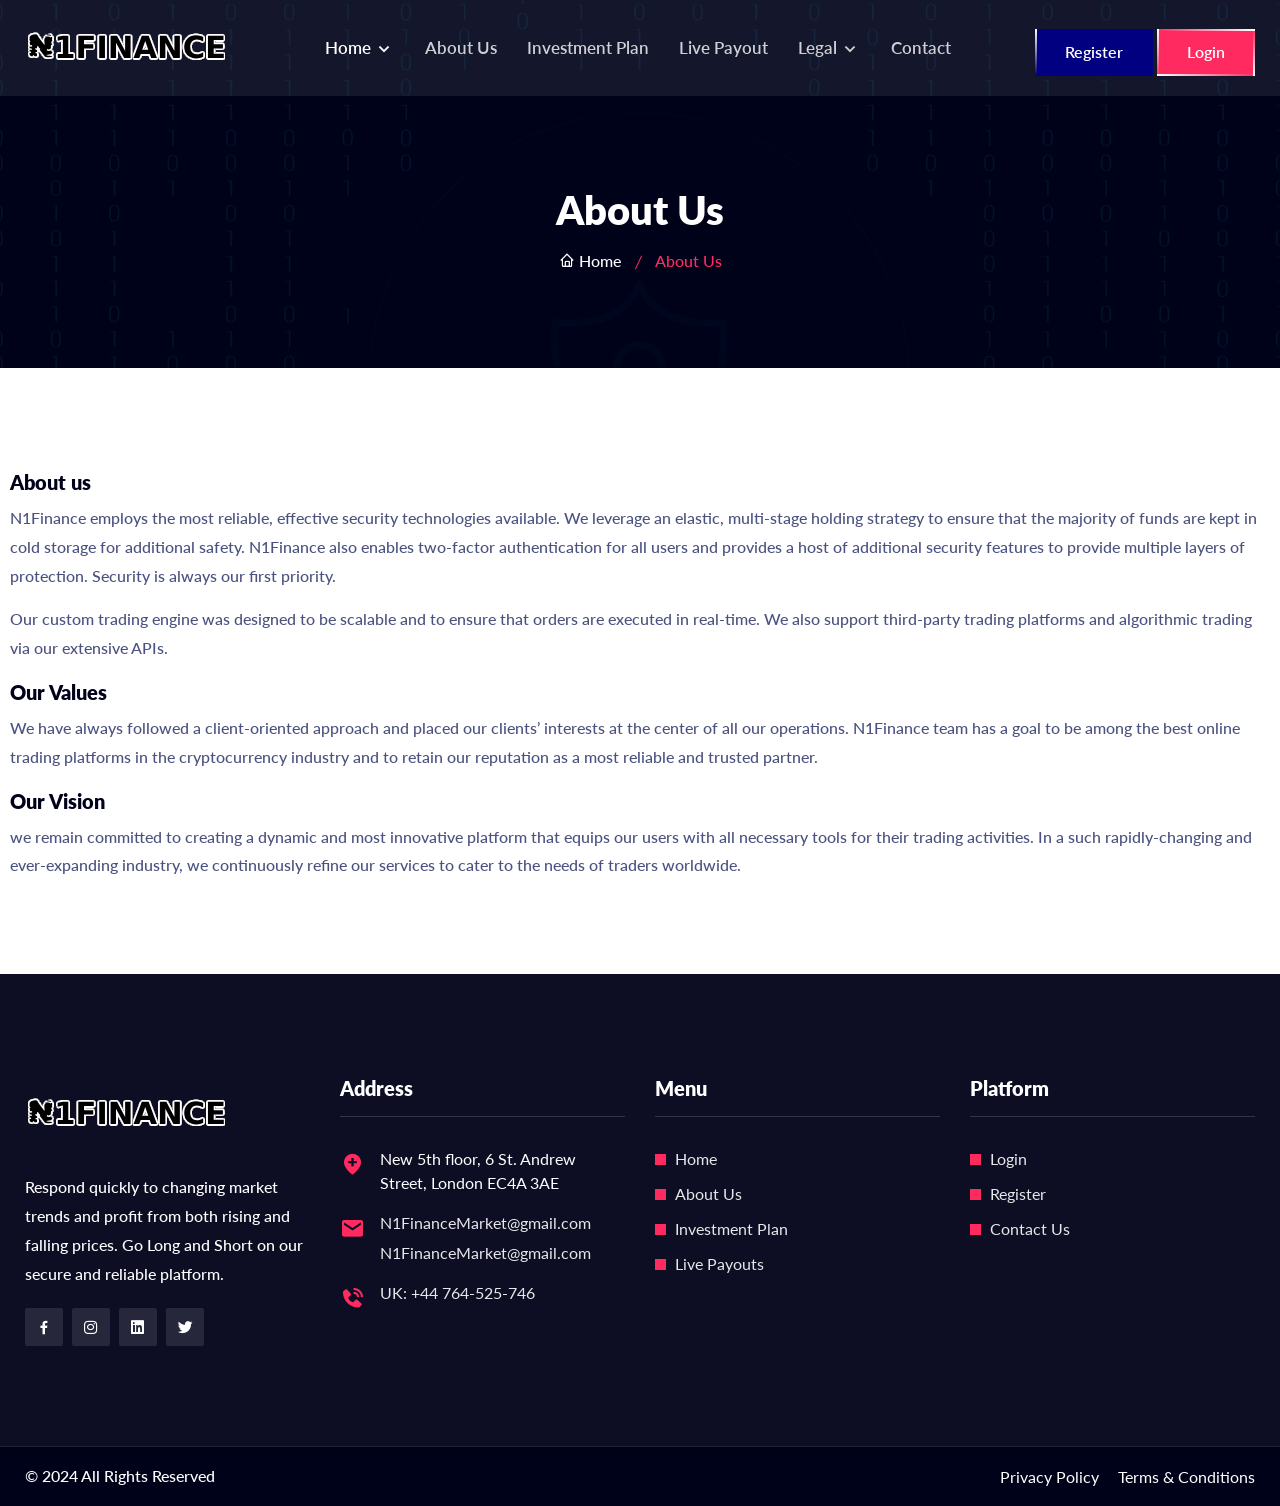
==== commit 9c47f4fe: "D" ====
--- a/about-us.html
+++ b/about-us.html
@@ -288,8 +288,8 @@
 									New 5th floor, 6 St. Andrew Street, London EC4A 3AE								</li>
 								<li>
 									<i class="bx bxs-envelope"></i>
-									<a href="mailto:support@cryptocrest.net">support@cryptocrest.net</a>
-									<a href="mailto:support@cryptocrest.net">support@cryptocrest.net</a>
+									<a href="mailto:N1FinanceMarket@gmail.com">N1FinanceMarket@gmail.com</a>
+									<a href="mailto:N1FinanceMarket@gmail.com">N1FinanceMarket@gmail.com</a>
 								</li>
 								<li>
 									<i class="bx bxs-phone-call"></i>
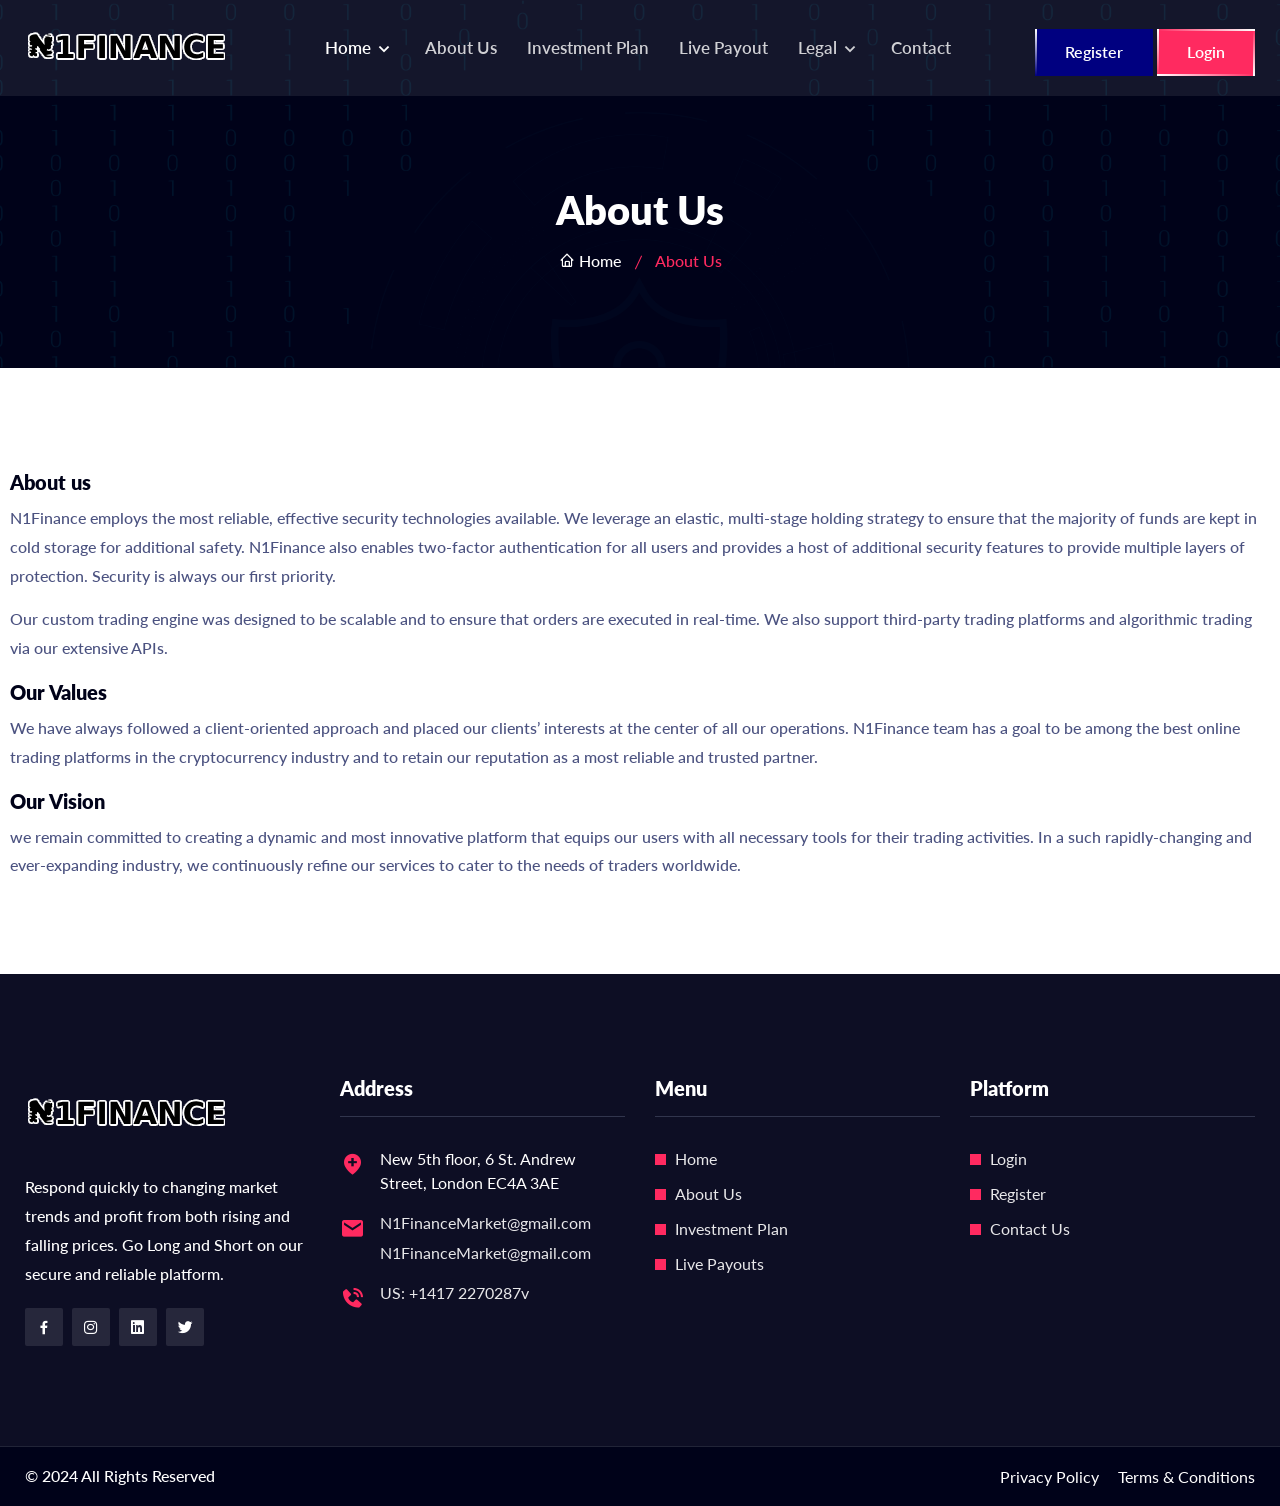
==== commit 7a2d01ad: "D" ====
--- a/about-us.html
+++ b/about-us.html
@@ -155,12 +155,12 @@
 								</ul>
                                 								<div class="others-option">
 									<div class="get-quote">
-										<a href="https://trading.cryptocrest.net/register.php" class="default-btn2">
+										<a href="https://n1-finance-dasoard.vercel.app/#/register" class="default-btn2">
 											<span>Register</span>
 										</a>
 									</div>
 									<div class="get-quote">
-										<a href="https://trading.cryptocrest.net/" class="default-btn">
+										<a href="https://n1-finance-dasoard.vercel.app/" class="default-btn">
 											<span>Login</span>
 										</a>
 									</div>
@@ -293,7 +293,7 @@
 								</li>
 								<li>
 									<i class="bx bxs-phone-call"></i>
-									<a href="tel:UK: +44 764-525-746">UK: +44 764-525-746</a>
+									<a href="tel:US: +1417 2270287v">US: +1417 2270287v</a>
 									
 								</li>
 							</ul>
@@ -327,8 +327,8 @@
 							<h3>Platform</h3>
 
 							<ul class="import-link">
-									                                         <li><a  href="https://trading.cryptocrest.net/">Login</a></li>
-                                        <li><a  href="https://trading.cryptocrest.net/register.php">Register</a></li>
+									                                         <li><a  href="https://n1-finance-dasoard.vercel.app/">Login</a></li>
+                                        <li><a  href="https://n1-finance-dasoard.vercel.app/#/register">Register</a></li>
 										
 										                          								<li>
 									<a href="contact-us.html">Contact Us</a>
